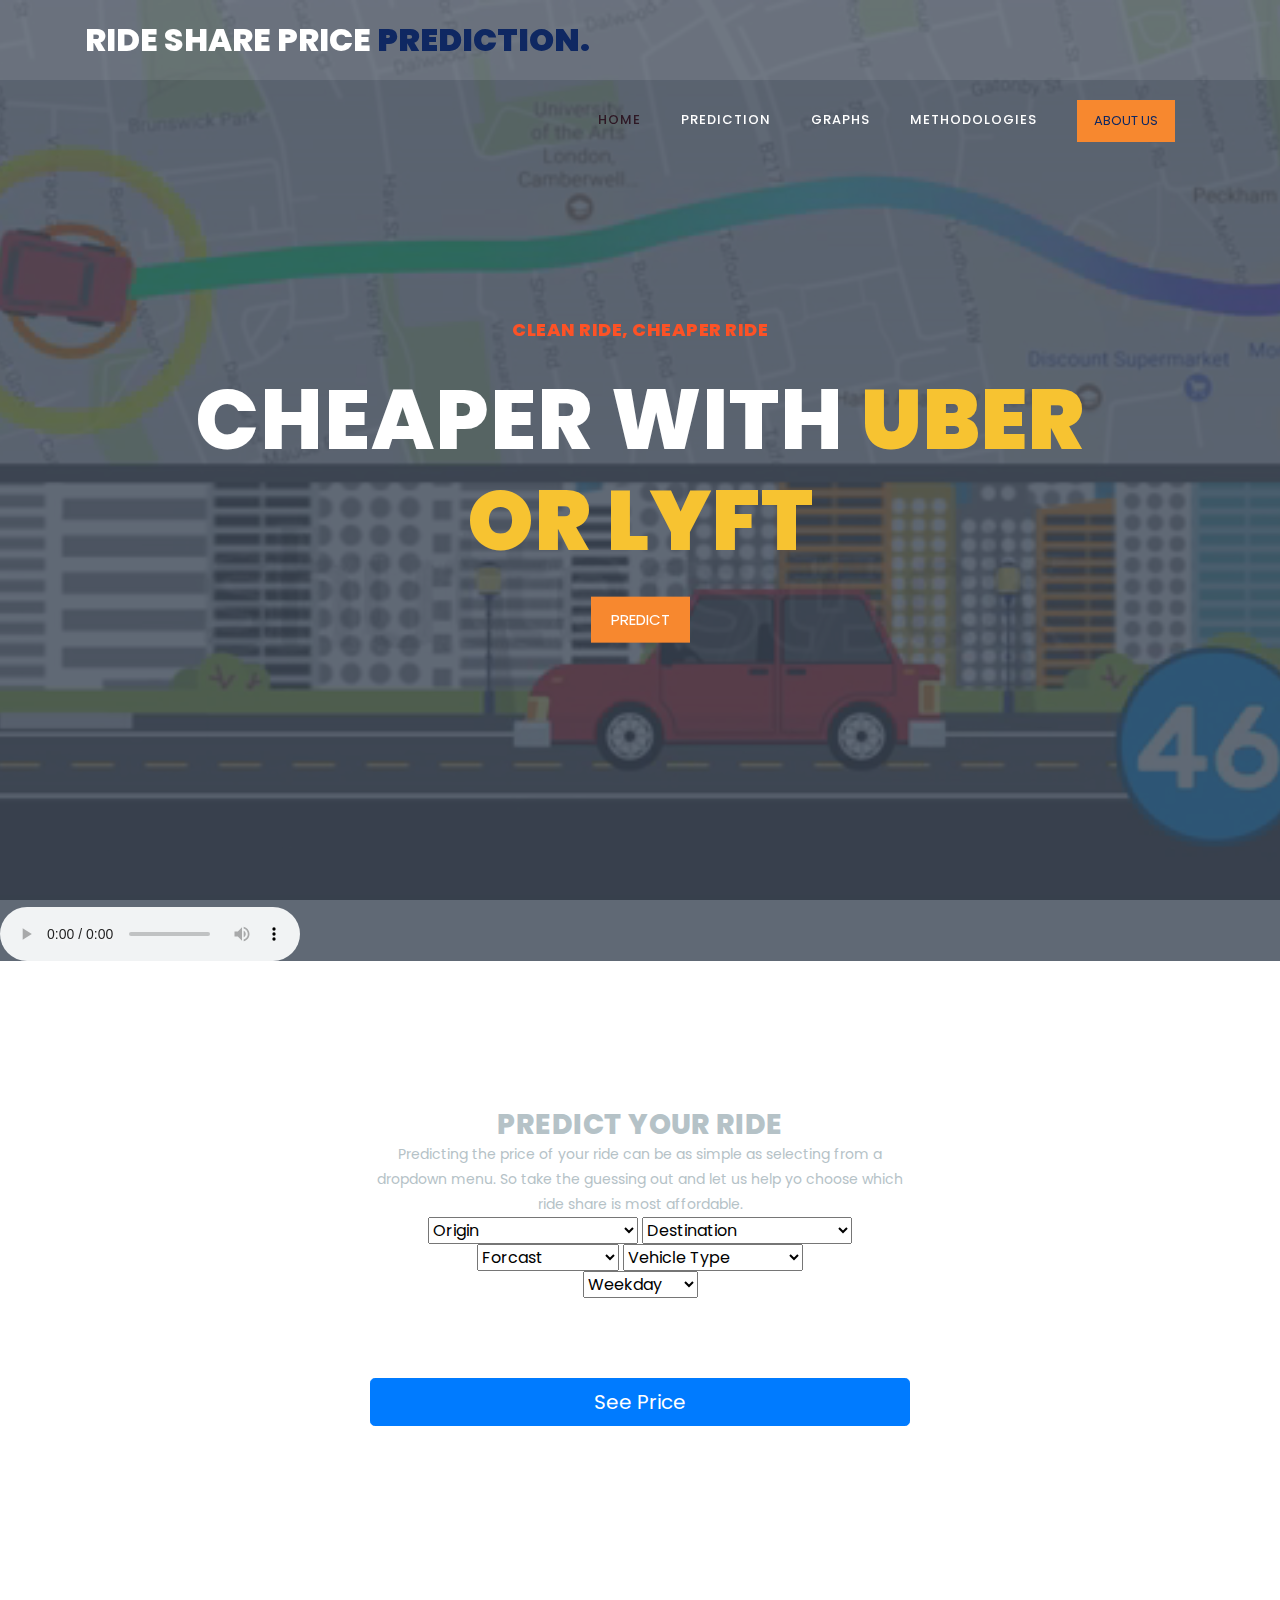
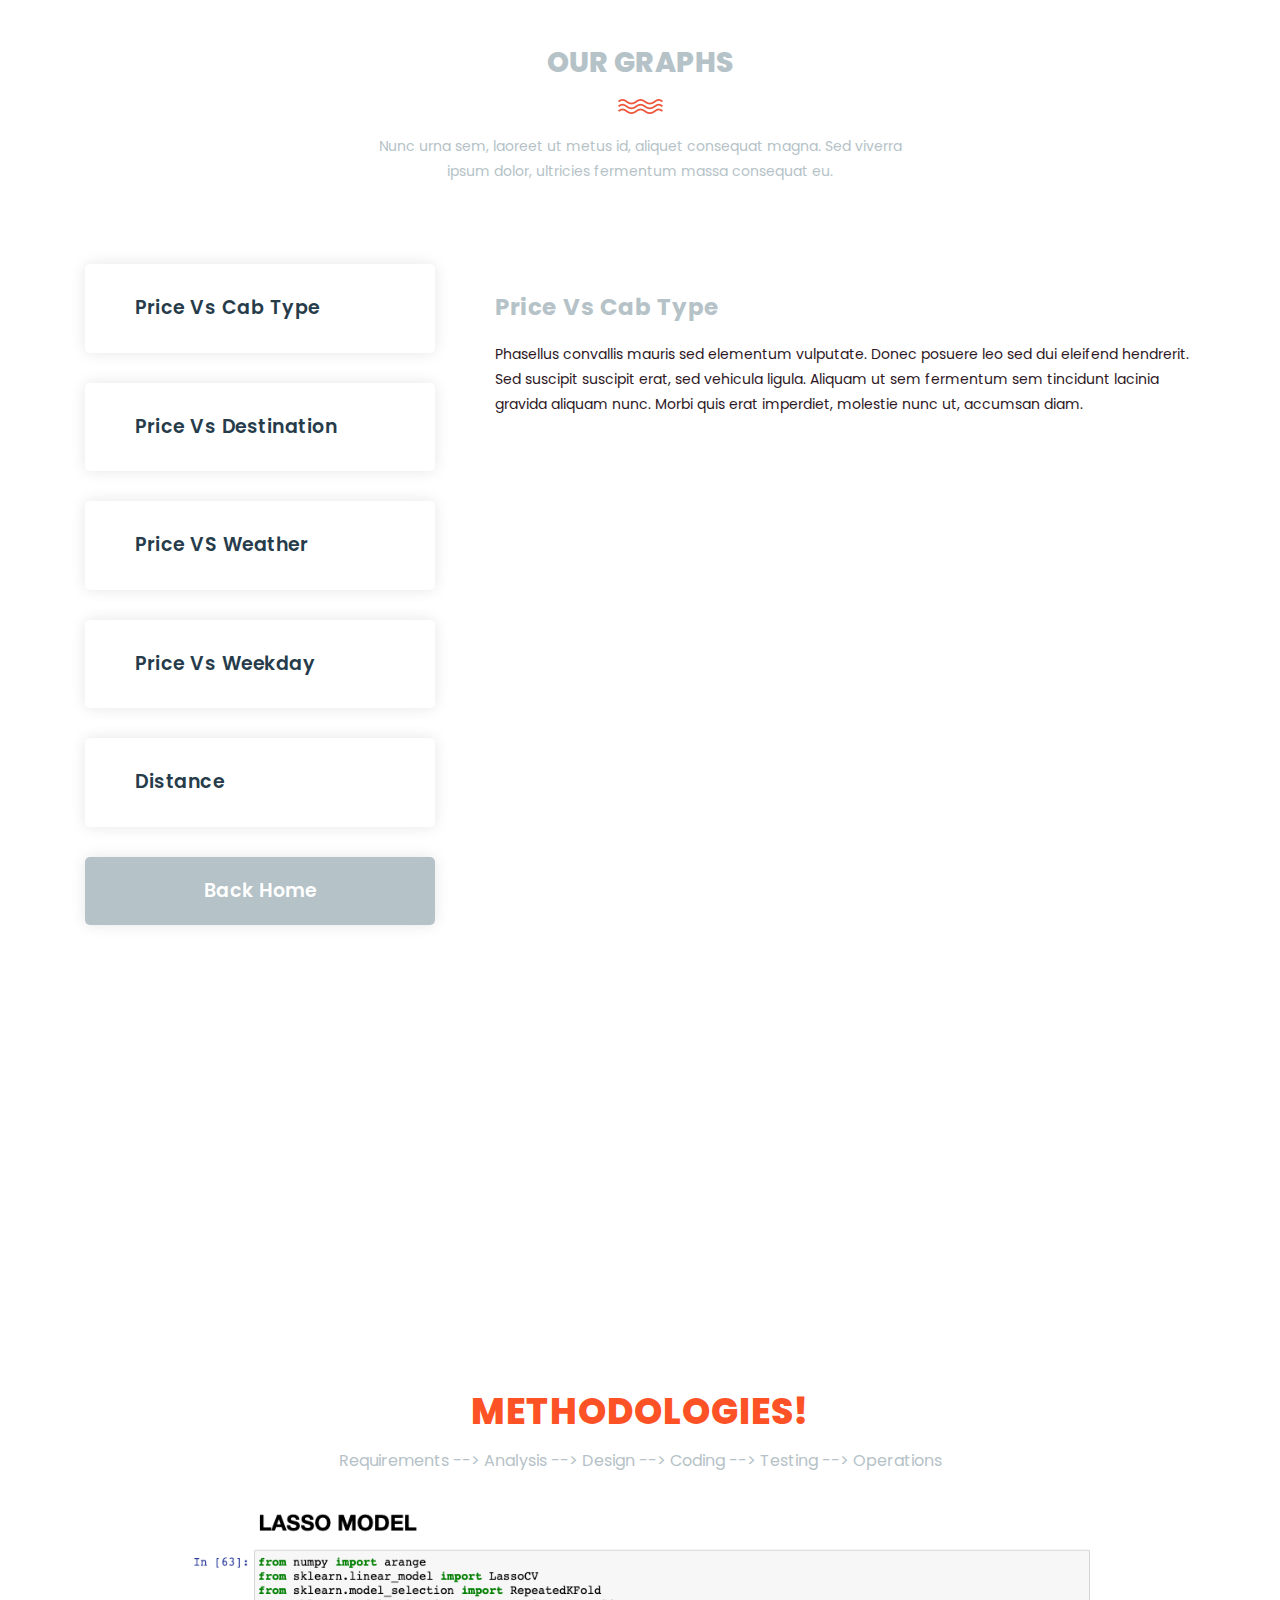
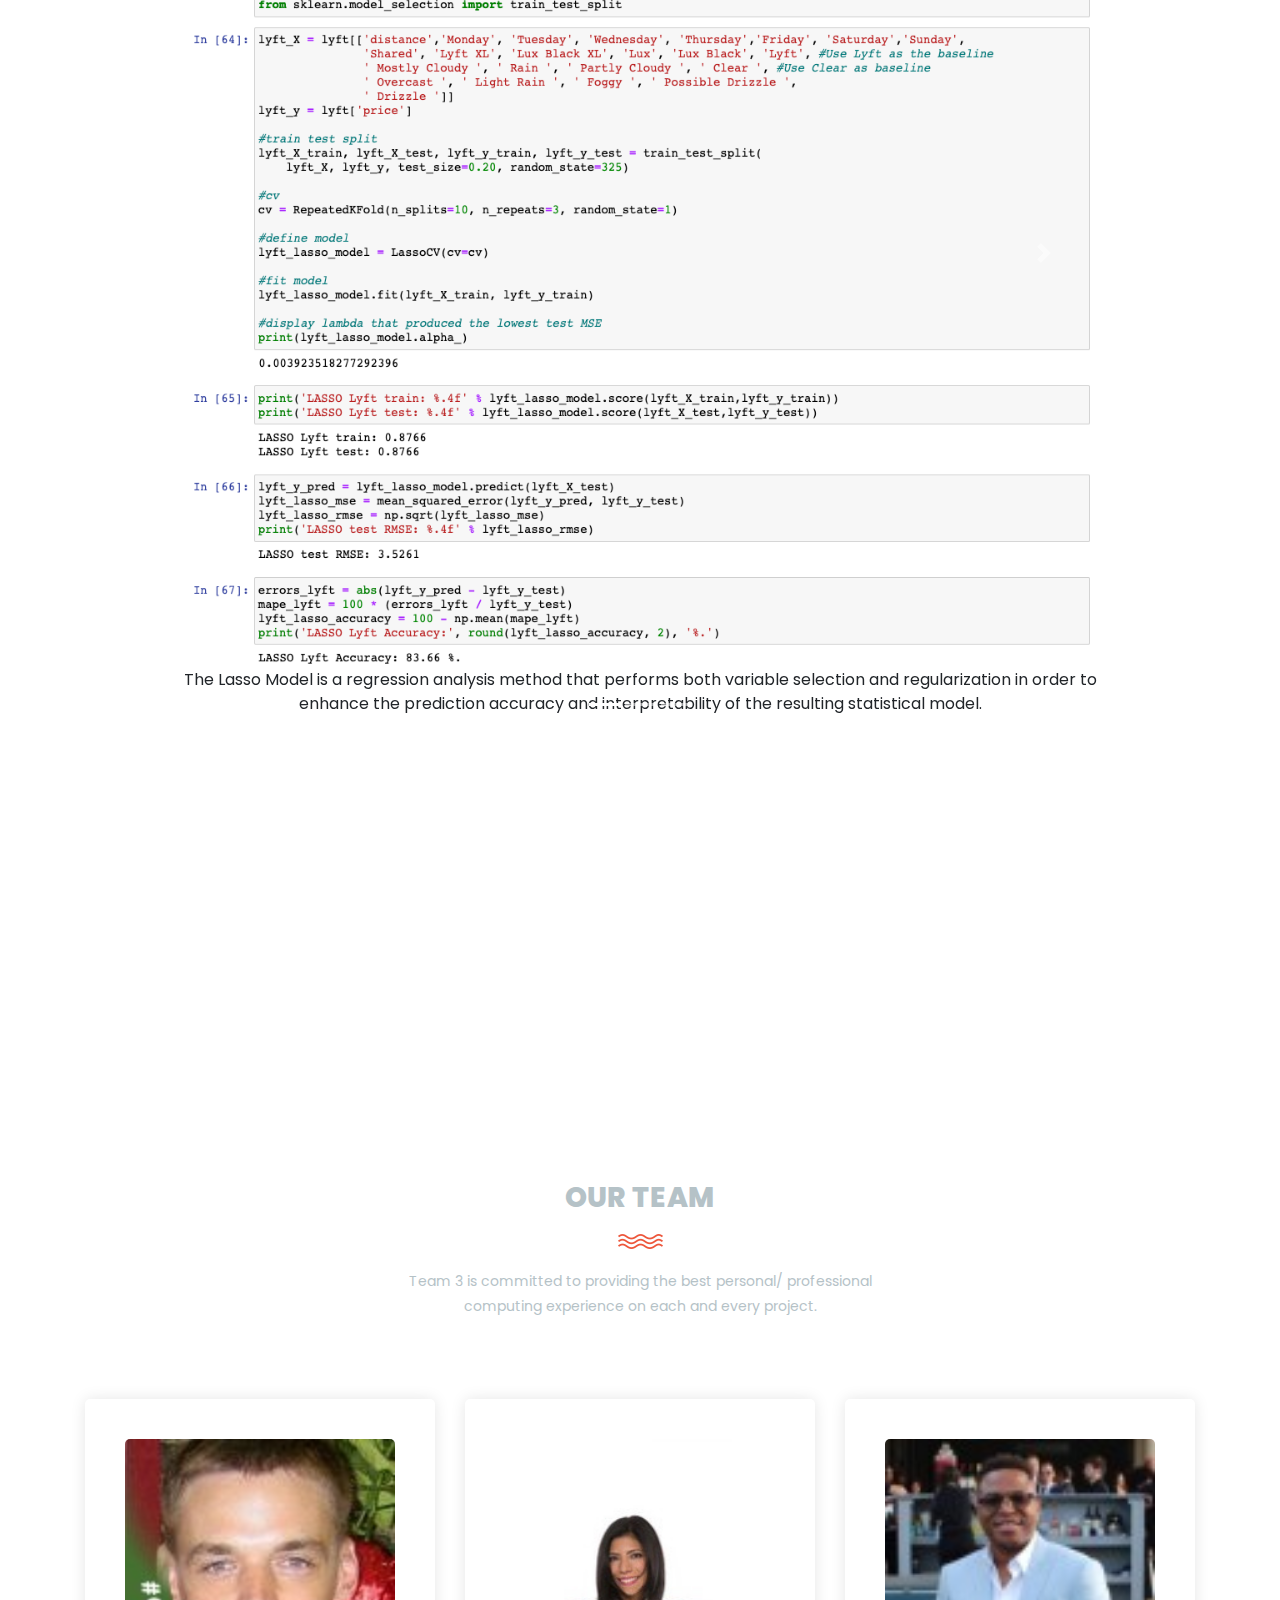
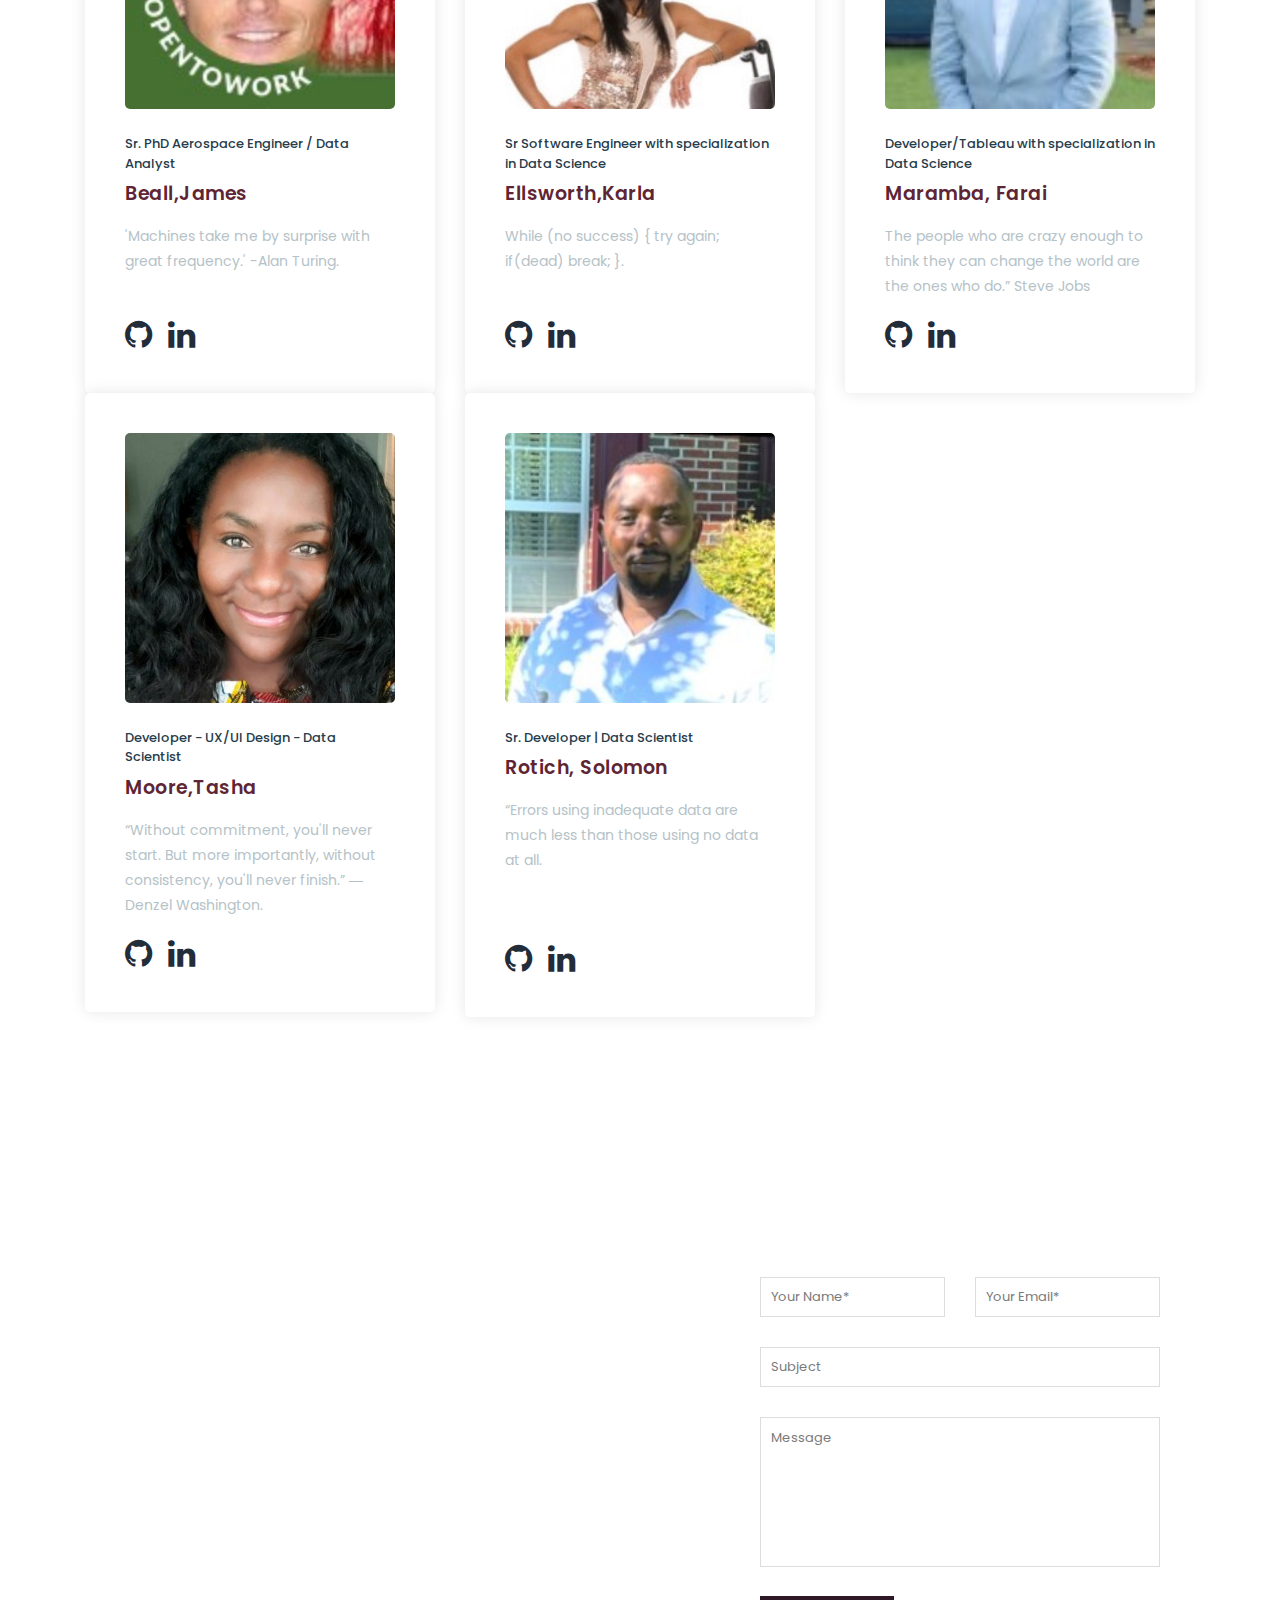
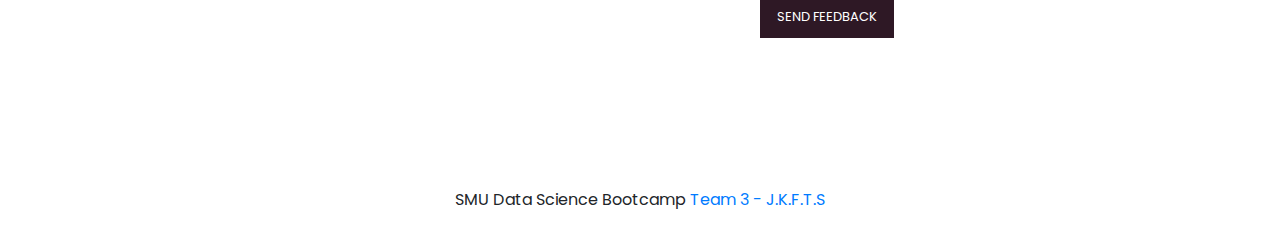
==== uber_lyft/index.html @ 8e59b059 "mp3" ====
<!DOCTYPE html>
<html lang="en">

  <head>

    <meta charset="utf-8">
    <meta name="viewport" content="width=device-width, initial-scale=1, shrink-to-fit=no">
    <meta name="description" content="">
    <meta name="author" content="">
    <link href="https://fonts.googleapis.com/css?family=Poppins:100,100i,200,200i,300,300i,400,400i,500,500i,600,600i,700,700i,800,800i,900,900i&display=swap" rel="stylesheet">

    <title>Team3 Final Project</title>
<!--


-->
    <!-- Additional CSS Files -->
    <link rel="stylesheet" type="text/css" href="assets/css/bootstrap.min.css">

    <link rel="stylesheet" type="text/css" href="assets/css/font-awesome.css">

    <link rel="stylesheet" href="assets/css/templatemo-training-studio.css">

    </head>
    
    <body>
    
    <!-- ***** Preloader Start ***** -->
    <div id="js-preloader" class="js-preloader">
      <div class="preloader-inner">
        <span class="dot"></span>
        <div class="dots">
          <span></span>
          <span></span>
          <span></span>
        </div>
      </div>
    </div>
    <!-- ***** Preloader End ***** -->
    
    
    <!-- ***** Header Area Start ***** -->
    <header class="header-area header-sticky">
        <div class="container">
            <div class="row">
                <div class="col-12">
                    <nav class="main-nav">
                        <!-- ***** Logo Start ***** -->
                        <a href="index.html" class="logo">Ride Share Price  <em>Prediction.</em></a>
                        <!-- ***** Logo End ***** -->
                        <!-- ***** Menu Start ***** -->
                        <ul class="nav">
                            <li class="scroll-to-section"><a href="#top" class="active">Home</a></li>
                            <li class="scroll-to-section"><a href="#features">Prediction</a></li>
                            <li class="scroll-to-section"><a href="#our-classes">Graphs</a></li>
                            <li class="scroll-to-section"><a href="#call-to-action">Methodologies</a></li>
                            <li class="main-button"><a href="#trainers">About Us</a></li> 
                            <!-- <li class="main-button"><a href="#">Sign Up</a></li> -->
                        </ul>        
                        <a class='menu-trigger'>
                            <span>Menu</span>
                        </a>
                        <!-- ***** Menu End ***** -->
                    </nav>
                </div>
            </div>
        </div>
    </header>
    <!-- ***** Header Area End ***** -->

    <!-- ***** Main Banner Area Start ***** -->
    <div class="main-banner" id="top">
        <video autoplay muted loop id="bg-video">
            <!-- <h3>Low Volume </h3> <audio controls volume="0.1" id="audio-example-low" class="audio-example"> -->
            <source src="./assets/images/car.mp4" type="video/mp4" />
        </video>

        <div class="video-overlay header-text">
            <div class="caption">
                <h6>Clean Ride, Cheaper Ride</h6>
                <h2>Cheaper with  <em>Uber or Lyft</em></h2>
                <div class="main-button scroll-to-section">
                    <a href="#features">Predict</a>
                </div>
            </div>
        <div>
          </div>
    </div>
    <!-- ***** Main Banner Area End ***** -->
    <audio controls autoplay>
        <!-- <h3>Low Volume </h3> <audio controls volume="0.1" id="audio-example-low" class="audio-example"> -->
        <!-- <source src="horse.ogg" type="audio/ogg"> -->
        <source src="../uber_lyft/assets/images/Inspiring Muted Guitar.mp3" type="audio/mpeg">
      Your browser does not support the audio element.
      </audio>
</div>
    <!-- ***** Features Item Start ***** -->
    <section class="section" id="features">
      
        <div class="container">
            <div class="row">
                <div class="col-lg-6 offset-lg-3">
                    <div class="section-heading">
                        <h2>Predict <em>Your Ride</em></h2>
     
                        <!-- <img src="assets/images/line-dec.png" alt="waves"> -->
                        <p>Predicting the price of your ride can be as simple as selecting from a dropdown menu. So take the guessing out and let us help yo choose which ride share is most affordable.</p>
                                 
                        
                        <!-- dropdown -->
        
<select name=“pregnancies” id=“pregnancies”>
    <option value=“0”> Origin</option>
    <option value=“1">Back Bay</option>
    <option value=“2”>Beacon Hill</option>
    <option value=“3">Boston University</option>
    <option value=“4”>Fenway</option>
    <option value=“5">Financial District</option>
    <option value=“6”>Haymarket</option>
    <option value=“7">North End</option>
    <option value=“8”>North Station</option>
    <option value=“9">Northeastern University</option>
    <option value=“10”>South Station</option>
    <option value=“10”>Theatre District</option>
    <option value=“10”>West End</option>
    
 </select>
  <select name=“pregnancies” id=“pregnancies”>
    <option value=“0”> Destination</option>
    <option value=“1">Back Bay</option>
    <option value=“2”>Beacon Hill</option>
    <option value=“3">Boston University</option>
    <option value=“4”>Fenway</option>
    <option value=“5">Financial District</option>
    <option value=“6”>Haymarket</option>
    <option value=“7">North End</option>
    <option value=“8”>North Station</option>
    <option value=“9">Northeastern University</option>
    <option value=“10”>South Station</option>
    <option value=“10”>Theatre District</option>
    <option value=“10”>West End</option>
  </select>

  <select name=“pregnancies” id=“pregnancies”>
    <option value=“0”> Forcast</option>
    <option value=“1">Clear</option>
    <option value=“2”>Drizzle</option>
    <option value=“3">Foggy</option>
    <option value=“4”>Light Rain</option>
    <option value=“5">Mostly Cloudy</option>
    <option value=“6”>Overcast</option>
    <option value=“7">Partly Cloudy</option>
    <option value=“8”>Possible Drizzle</option>
    <option value=“9">Rain</option>
      </select>

  <select name=“pregnancies” id=“pregnancies”>
    <option value=“0”> Vehicle Type</option>
    <option value=“1">L-Shared / U-Pool</option>
    <option value=“2”>L-XL / U-XL</option>
    <option value=“3">L-Blk XL / U- Blk SUV</option>
    <option value=“4”>L-Lux </option>
    <option value=“5">U - X</option>
    
  </select>
  <div>
    <div></div>
    <div></div> 
  </div>
  <select name=“pregnancies” id=“pregnancies”>
    <option value=“0”>Weekday</option>
    <option value=“1">Sunday</option>
    <option value=“2”>Monday</option>
    <option value=“3">Tuesday</option>
    <option value=“4”>Wednesday</option>
    <option value=“5">Thursday</option>
    <option value=“6”>Friday</option>
    <option value=“7">Saturday</option>
    </select>

        <!-- dropdown end -->  
        </div>
    <div>
        <button type="button" class="btn btn-primary btn-lg btn-block">See Price </button>
    </div>     
                   
                
                        </li>
                    </ul>
                </div>
            </div>
        </div>
    </section>
    

    <!-- ***** Our graph analysis Start ***** -->
    <section class="section" id="our-classes">
        <div class="container">
            <div class="row">
                <div class="col-lg-6 offset-lg-3">
                    <div class="section-heading">
                        <h2>Our <em>Graphs</em></h2>
                        <img src="assets/images/line-dec.png" alt="">
                        <p>Nunc urna sem, laoreet ut metus id, aliquet consequat magna. Sed viverra ipsum dolor, ultricies fermentum massa consequat eu.</p>
                    </div>
                </div>
            </div>
            <div class="row" id="tabs">
              <div class="col-lg-4">
                <ul>
                  <li><a href='#tabs-1'><img src="assets/images/" alt="">Price Vs Cab Type</a></li>
                  <li><a href='#tabs-2'><img src="assets/images/" alt="">Price Vs Destination</a></a></li>
                  <li><a href='#tabs-3'><img src="assets/images/" alt="">Price VS Weather</a></a></li>
                  <li><a href='#tabs-4'><img src="assets/images/" alt="">Price Vs Weekday</a></a></li>
                  <li><a href='#tabs-5'><img src="assets/images/" alt="">Distance </a></a></li>
                  <div class="main-rounded-button"><a href="#">Back Home</a></div>
                </ul>
              </div> 
              <div class="col-lg-8">
                <section class='tabs-content'>
                  <article id='tabs-1'>
                      <div class='tableauPlaceholder' id='viz1661473302780' style='position: relative'><noscript><a href='#'><img alt=' ' src='https:&#47;&#47;public.tableau.com&#47;static&#47;images&#47;YG&#47;YGCPYJ3FM&#47;1_rss.png' style='border: none' /></a></noscript><object class='tableauViz'  style='display:none;'><param name='host_url' value='https%3A%2F%2Fpublic.tableau.com%2F' /> <param name='embed_code_version' value='3' /> <param name='path' value='shared&#47;YGCPYJ3FM' /> <param name='toolbar' value='yes' /><param name='static_image' value='https:&#47;&#47;public.tableau.com&#47;static&#47;images&#47;YG&#47;YGCPYJ3FM&#47;1.png' /> <param name='animate_transition' value='yes' /><param name='display_static_image' value='yes' /><param name='display_spinner' value='yes' /><param name='display_overlay' value='yes' /><param name='display_count' value='yes' /><param name='language' value='en-US' /><param name='filter' value='publish=yes' /></object></div>                <script type='text/javascript'>                    var divElement = document.getElementById('viz1661473302780');                    var vizElement = divElement.getElementsByTagName('object')[0];                    if ( divElement.offsetWidth > 800 ) { vizElement.style.minWidth='1016px';vizElement.style.maxWidth='100%';vizElement.style.minHeight='1014px';vizElement.style.maxHeight=(divElement.offsetWidth*0.75)+'px';} else if ( divElement.offsetWidth > 500 ) { vizElement.style.minWidth='1016px';vizElement.style.maxWidth='100%';vizElement.style.minHeight='1014px';vizElement.style.maxHeight=(divElement.offsetWidth*0.75)+'px';} else { vizElement.style.minWidth='1016px';vizElement.style.maxWidth='100%';vizElement.style.minHeight='1014px';vizElement.style.maxHeight=(divElement.offsetWidth*1.77)+'px';}                     var scriptElement = document.createElement('script');                    scriptElement.src = 'https://public.tableau.com/javascripts/api/viz_v1.js';                    vizElement.parentNode.insertBefore(scriptElement, vizElement);                </script>

                    <!-- <img src="assets/images/uber-car.jpg" alt="First Class"> -->
                    <h4>Price Vs Cab Type</h4>
                    <p>Phasellus convallis mauris sed elementum vulputate. Donec posuere leo sed dui eleifend hendrerit. Sed suscipit suscipit erat, sed vehicula ligula. Aliquam ut sem fermentum sem tincidunt lacinia gravida aliquam nunc. Morbi quis erat imperdiet, molestie nunc ut, accumsan diam.</p>
                    <!-- <div class="main-button">
                        <a href="#">View Schedule</a>
                    </div> -->
                  </article>
                  <article id='tabs-2'>
                    <div class='tableauPlaceholder' id='viz1661473545482' style='position: relative'><noscript><a href='#'><img alt=' ' src='https:&#47;&#47;public.tableau.com&#47;static&#47;images&#47;HH&#47;HHCMZ7W64&#47;1_rss.png' style='border: none' /></a></noscript><object class='tableauViz'  style='display:none;'><param name='host_url' value='https%3A%2F%2Fpublic.tableau.com%2F' /> <param name='embed_code_version' value='3' /> <param name='path' value='shared&#47;HHCMZ7W64' /> <param name='toolbar' value='yes' /><param name='static_image' value='https:&#47;&#47;public.tableau.com&#47;static&#47;images&#47;HH&#47;HHCMZ7W64&#47;1.png' /> <param name='animate_transition' value='yes' /><param name='display_static_image' value='yes' /><param name='display_spinner' value='yes' /><param name='display_overlay' value='yes' /><param name='display_count' value='yes' /><param name='language' value='en-US' /><param name='filter' value='publish=yes' /></object></div>                <script type='text/javascript'>                    var divElement = document.getElementById('viz1661473545482');                    var vizElement = divElement.getElementsByTagName('object')[0];                    vizElement.style.width='100%';vizElement.style.height=(divElement.offsetWidth*0.75)+'px';                    var scriptElement = document.createElement('script');                    scriptElement.src = 'https://public.tableau.com/javascripts/api/viz_v1.js';                    vizElement.parentNode.insertBefore(scriptElement, vizElement);                </script>
            
                    <!-- <img src="assets/images/uber-lyft.jpg" alt="Second Training"> -->
                    <h4>Price Vs Destination</h4>
                    <p>Integer dapibus, est vel dapibus mattis, sem mauris luctus leo, ac pulvinar quam tortor a velit. Praesent ultrices erat ante, in ultricies augue ultricies faucibus. Nam tellus nibh, ullamcorper at mattis non, rhoncus sed massa. Cras quis pulvinar eros. Orci varius natoque penatibus et magnis dis parturient montes, nascetur ridiculus mus.</p>
                    <!-- <div class="main-button">
                        <a href="#">View Schedule</a>
                    </div> -->
                  </article>
                  <article id='tabs-3'>
                    <div class='tableauPlaceholder' id='viz1661473628694' style='position: relative'><noscript><a href='#'><img alt=' ' src='https:&#47;&#47;public.tableau.com&#47;static&#47;images&#47;SS&#47;SS4QYFJ7D&#47;1_rss.png' style='border: none' /></a></noscript><object class='tableauViz'  style='display:none;'><param name='host_url' value='https%3A%2F%2Fpublic.tableau.com%2F' /> <param name='embed_code_version' value='3' /> <param name='path' value='shared&#47;SS4QYFJ7D' /> <param name='toolbar' value='yes' /><param name='static_image' value='https:&#47;&#47;public.tableau.com&#47;static&#47;images&#47;SS&#47;SS4QYFJ7D&#47;1.png' /> <param name='animate_transition' value='yes' /><param name='display_static_image' value='yes' /><param name='display_spinner' value='yes' /><param name='display_overlay' value='yes' /><param name='display_count' value='yes' /><param name='language' value='en-US' /><param name='filter' value='publish=yes' /></object></div>                <script type='text/javascript'>                    var divElement = document.getElementById('viz1661473628694');                    var vizElement = divElement.getElementsByTagName('object')[0];                    vizElement.style.width='100%';vizElement.style.height=(divElement.offsetWidth*0.75)+'px';                    var scriptElement = document.createElement('script');                    scriptElement.src = 'https://public.tableau.com/javascripts/api/viz_v1.js';                    vizElement.parentNode.insertBefore(scriptElement, vizElement);                </script>

                    <!-- <img src="assets/images/uber-project.jpg" alt="Third Class"> -->
                    <h4>Price VS Weather</h4>
                    <p>Fusce laoreet malesuada rhoncus. Donec ultricies diam tortor, id auctor neque posuere sit amet. Aliquam pharetra, augue vel cursus porta, nisi tortor vulputate sapien, id scelerisque felis magna id felis. Proin neque metus, pellentesque pharetra semper vel, accumsan a neque.</p>
                    <!-- <div class="main-button">
                        <a href="#">View Schedule</a>
                    </div> -->
                  </article>
                  <article id='tabs-4'>
                    <div class='tableauPlaceholder' id='viz1661473740204' style='position: relative'><noscript><a href='#'><img alt=' ' src='https:&#47;&#47;public.tableau.com&#47;static&#47;images&#47;CS&#47;CSGK8W3R3&#47;1_rss.png' style='border: none' /></a></noscript><object class='tableauViz'  style='display:none;'><param name='host_url' value='https%3A%2F%2Fpublic.tableau.com%2F' /> <param name='embed_code_version' value='3' /> <param name='path' value='shared&#47;CSGK8W3R3' /> <param name='toolbar' value='yes' /><param name='static_image' value='https:&#47;&#47;public.tableau.com&#47;static&#47;images&#47;CS&#47;CSGK8W3R3&#47;1.png' /> <param name='animate_transition' value='yes' /><param name='display_static_image' value='yes' /><param name='display_spinner' value='yes' /><param name='display_overlay' value='yes' /><param name='display_count' value='yes' /><param name='language' value='en-US' /><param name='filter' value='publish=yes' /></object></div>                <script type='text/javascript'>                    var divElement = document.getElementById('viz1661473740204');                    var vizElement = divElement.getElementsByTagName('object')[0];                    vizElement.style.width='100%';vizElement.style.height=(divElement.offsetWidth*0.75)+'px';                    var scriptElement = document.createElement('script');                    scriptElement.src = 'https://public.tableau.com/javascripts/api/viz_v1.js';                    vizElement.parentNode.insertBefore(scriptElement, vizElement);                </script>

                    <!-- <img src="assets/images/uber_map.jpg" alt="Fourth Training"> -->
                    <h4>Price Vs Weekday</h4>
                    <p>Pellentesque habitant morbi tristique senectus et netus et malesuada fames ac turpis egestas. Aenean ultrices elementum odio ac tempus. Etiam eleifend orci lectus, eget venenatis ipsum commodo et.</p>
                    <!-- <div class="main-button">
                        <a href="#">View Schedule</a>
                    </div> -->
                  </article>
                </article>
                <article id='tabs-5'>
                    <div class='tableauPlaceholder' id='viz1661619163929' style='position: relative'><noscript><a href='#'><img alt='Distance ' src='https:&#47;&#47;public.tableau.com&#47;static&#47;images&#47;Ub&#47;Uber_Test_Color&#47;Distance&#47;1_rss.png' style='border: none' /></a></noscript><object class='tableauViz'  style='display:none;'><param name='host_url' value='https%3A%2F%2Fpublic.tableau.com%2F' /> <param name='embed_code_version' value='3' /> <param name='site_root' value='' /><param name='name' value='Uber_Test_Color&#47;Distance' /><param name='tabs' value='no' /><param name='toolbar' value='yes' /><param name='static_image' value='https:&#47;&#47;public.tableau.com&#47;static&#47;images&#47;Ub&#47;Uber_Test_Color&#47;Distance&#47;1.png' /> <param name='animate_transition' value='yes' /><param name='display_static_image' value='yes' /><param name='display_spinner' value='yes' /><param name='display_overlay' value='yes' /><param name='display_count' value='yes' /><param name='language' value='en-US' /><param name='filter' value='publish=yes' /></object></div>                <script type='text/javascript'>                    var divElement = document.getElementById('viz1661619163929');                    var vizElement = divElement.getElementsByTagName('object')[0];                    vizElement.style.width='100%';vizElement.style.height=(divElement.offsetWidth*0.75)+'px';                    var scriptElement = document.createElement('script');                    scriptElement.src = 'https://public.tableau.com/javascripts/api/viz_v1.js';                    vizElement.parentNode.insertBefore(scriptElement, vizElement);                </script>

                  <!-- <img src="assets/images/uber_map.jpg" alt="Fourth Training"> -->
                  <h4>Distance</h4>
                  <p>Pellentesque habitant morbi tristique senectus et netus et malesuada fames ac turpis egestas. Aenean ultrices elementum odio ac tempus. Etiam eleifend orci lectus, eget venenatis ipsum commodo et.</p>
                  <!-- <div class="main-button">
                      <a href="#">View Schedule</a>
                  </div> -->
                </article>
                </section>
              </div>
            </div>
        </div>
    </section>
    <!-- ***** Our Charts End ***** -->
    <!-- ***** Call to Action Start ***** -->
    <section class="section" id="call-to-action">
        <div class="container">
            <div class="row">
                <div class="col-lg-10 offset-lg-1">
                    <div class="cta-content">
                        <div>
                        </div>        
                        <h2>Methodologies!</h2>
                        <!-- <img src="assets/images/line-dec.png" alt=""> -->
                        <!-- <img class="img-responsive center-block" src="../uber_lyft/assets/images/methodologies-1-2x.png" alt=""> -->
                        <p>Requirements --> Analysis --> Design --> Coding --> Testing --> Operations <br>  </p>
                        <!-- <div class="main-button scroll-to-section"> -->
                            <!-- <a href="#our-classes">predict before A ride</a> -->
                        <!-- </div> -->
                    <!-- </div> -->
                <!-- </div> -->
            <!-- </div> -->
        </div>
   
    <div id="carouselExampleIndicators" class="carousel slide" data-ride="carousel">
        <ol class="carousel-indicators">
          <li data-target="#carouselExampleIndicators" data-slide-to="0" class="active"></li>
          <li data-target="#carouselExampleIndicators" data-slide-to="1"></li>
          <li data-target="#carouselExampleIndicators" data-slide-to="2"></li>
        </ol>
        <div class="carousel-inner">
          <div class="carousel-item active">
            <img class="d-block w-100" src="../uber_lyft/assets/images/Screen Shot 2022-08-27 at 11.05.41 AM.png" alt="Lasso Model Data " 
            <p>The Lasso Model is a regression analysis method that performs both variable selection and regularization in order to enhance the prediction accuracy and interpretability of the resulting statistical model.</p>
          </div>
          <div class="carousel-item">
            <img class="d-block w-100" src="../uber_lyft/assets/images/Screen Shot 2022-08-27 at 11.06.20 AM.png" alt="Lasso Model 2 Data">
            <p> Lasso achieves its prediction goals by forcing the sum of the absolute value of the regression coefficients to be less than a fixed value, which forces certain coefficients to zero, excluding them from impacting prediction.</p>
          </div>
          <div class="carousel-item">
            <img class="d-block w-100" src="../uber_lyft/assets/images/Screen Shot 2022-08-27 at 11.06.45 AM.png" alt="Linear Regression Data">
            <p>Linear Regression analysis is a set of statistical processes for estimating the relationships between a dependent variable and one or more independent variables</p>
          </div>
          <div class="carousel-item">
            <img class="d-block w-100" src="../uber_lyft/assets/images/3.png" alt="Notebook Data Cleaning 1">
            <p>Juypter Notebook was used pull in desired data from kaggle and intilize the API. </p>
          </div>
        </div>
        <div class="carousel-item">
            <img class="d-block w-100" src="../uber_lyft/assets/images/4.png" alt="Notebook Data Cleaning 2">
            <p> Ultimately we needed to use longitude and latitude fields for our models we cleaned the data to insure a effortless call when initializing our models. </p>
          </div>
          <div class="carousel-item">
            <img class="d-block w-100" src="../uber_lyft/assets/images/5.png" alt="Notebook Data Cleaning 3">
            <p>Finally we created a new database to use in our model creation. </p>
          </div>
        </div>

        <a class="carousel-control-prev" href="#carouselExampleIndicators" role="button" data-slide="prev">
          <span class="carousel-control-prev-icon" aria-hidden="true"></span>
          <span class="sr-only">Previous</span>
        </a>
        <a class="carousel-control-next" href="#carouselExampleIndicators" role="button" data-slide="next">
          <span class="carousel-control-next-icon" aria-hidden="true"></span>
          <span class="sr-only">Next</span>
        </a>
      </div>
    </section>
    <!-- ***** Call to Action End ***** -->
    <!-- <section class="section" id="schedule"> -->         <!-- <div class="container"> --> 
            <!-- <img class="img-responsive center-block" src="../uber_lyft/assets/images/methodologies-1-2x.png" alt="centered image" height="598" width="498"/> -->
           


            

    <!-- ***** Testimonials Starts ***** -->
    <section class="section" id="trainers">
        <div class="container">
            <div class="row">
                <div class="col-lg-6 offset-lg-3">
                    <div class="section-heading">
                        <h2>Our <em>Team</em></h2>
                        <img src="assets/images/line-dec.png" alt="">
                        <p>Team 3 is committed to providing the best personal/ professional computing experience on each and every project. </p>
                    </div>
                </div>
            </div>
            <div class="row">
                <div class="col-lg-4">
                    <div class="trainer-item">
                        <div class="image-thumb">
                            <img src="assets/images/james.jpeg" alt="">
                        </div>
                        <div class="down-content">
                            <span>Sr. PhD Aerospace Engineer / Data Analyst</span>
                            <h4>Beall,James</h4>
                            <p>'Machines take me by surprise with great frequency.' -Alan Turing.  <br> <br></p>
                            <ul class="social-icons">
                                <!-- <li><a href="#"><i class="fa fa-facebook"></i></a></li> -->
                                <li><a href="https://github.com/bealljamesp" target="_blank"><i class="fa fa-github fa-2x"></i></a></li>
                                <li><a href="https://www.linkedin.com/in/james-beall-20a4892/" target="_blank"><i class="fa fa-linkedin fa-2x"></i></a></li>
                                <!-- <li><a href="#"><i class="fa fa-behance"></i></a></li> -->
                            </ul>
                        </div>
                    </div>
                </div>
                <div class="col-lg-4">
                    <div class="trainer-item">
                        <div class="image-thumb">
                            <img src="assets/images/Karla.jpeg" alt="">
                        </div>
                        <div class="down-content">
                            <span>Sr Software Engineer with specialization in Data Science</span>
                            <h4>Ellsworth,Karla</h4>
                            <p>While (no success) { try again; if(dead) break; }.  <br> <br></p>
                            <ul class="social-icons">
                                <!-- <i class="fa fa-github" aria-hidden="true"></i> -->
                                <li><a href="https://github.com/kellsworth23" target="_blank"><i class="fa fa-github fa-2x"></i></a></li>
                                <li><a href="https://www.linkedin.com/in/karla-rodea-ellsworth/" target="_blank"><i class="fa fa-linkedin fa-2x"></i></a></li>
                                <!-- <li><a href="#"><i class="fa fa-behance"></i></a></li> -->
                            </ul>
                        </div>
                    </div>
                </div>
                <div class="col-lg-4">
                    <div class="trainer-item">
                        <div class="image-thumb">
                            <img src="assets/images/farai.jpeg" alt="">
                        </div>
                        <div class="down-content">
                            <span>Developer/Tableau with specialization in Data Science</span>
                            <h4>Maramba, Farai </h4>
                            <p>The people who are crazy enough to think they can change the world are the ones who do.” Steve Jobs</p>
                            <ul class="social-icons">
                                <!-- <i class="fa fa-github" aria-hidden="true"></i> -->
                                <li><a href="https://github.com/fmaramba7" target="_blank"><i class="fa fa-github fa-2x"></i></a></li>
                                <li><a href="https://www.linkedin.com/in/farai-m-08762a223/" target="_blank"><i class="fa fa-linkedin fa-2x"></i></a></li>
                                <!-- <li><a href="#"><i class="fa fa-behance"></i></a></li> -->
                            </ul>
                        </div>
                    </div>
                </div>
                <div class="col-lg-4">
                    <div class="trainer-item">
                        <div class="image-thumb">
                            <img src="assets/images/tasha.jpeg" alt="">
                        </div>
                        <div class="down-content">
                            <span>Developer - UX/UI Design - Data Scientist</span>
                            <h4>Moore,Tasha</h4>
                            <p>“Without commitment, you'll never start. But more importantly, without consistency, you'll never finish.”

                                ― Denzel Washington.</p>
                            <ul class="social-icons">
                                <!-- <i class="fa fa-github" aria-hidden="true"></i> -->
                                <li><a href="https://github.com/mstasmoore" target="_blank"><i class="fa fa-github fa-2x"></i></a></li>
                                <li><a href="https://www.linkedin.com/in/tasha-moore2022/" target="_blank"><i class="fa fa-linkedin fa-2x"></i></a></li>
                                <!-- <li><a href="#"><i class="fa fa-behance"></i></a></li> -->
                            </ul>
                        </div>
                    </div>
                </div>
                <div class="col-lg-4">
                    <div class="trainer-item">
                        <div class="image-thumb">
                            <img src="assets/images/solomon.jpeg" alt="">
                        </div>
                        <div class="down-content">
                            <span>Sr. Developer | Data Scientist</span>
                            <h4>Rotich, Solomon</h4>
                            <p> “Errors using inadequate data are much less than those using no data at all.<br> <br> <br></p>
                            <ul class="social-icons">
                                <!-- <i class="fa fa-github" aria-hidden="true"></i> -->
                                <li><a href="https://github.com/Srotich1" target="_blank"><i class="fa fa-github fa-2x"></i></a></li>
                                <li><a href="https://www.linkedin.com/in/solomon-rotich" target="_blank"><i class="fa fa-linkedin fa-2x"></i></a></li>
                                <!-- <li><a href="#"><i class="fa fa-behance"></i></a></li> -->
                            </ul>
                        </div>
                        
                    </div>
                </div>
            </div>
        </div>
    </section>
    <!-- ***** Testimonials Ends ***** -->
    
    <!-- ***** Contact Us Area Starts ***** -->
    <section class="section" id="contact-us">
        <div class="container-fluid">
            <div class="row">
                <div class="col-lg-6 col-md-6 col-xs-12">
                    <div id="map">
                        <div class='tableauPlaceholder' id='viz1661480750509' style='position: relative'><noscript><a href='#'><img alt=' ' src='https:&#47;&#47;public.tableau.com&#47;static&#47;images&#47;Ub&#47;Uber_Test_Color&#47;Source&#47;1_rss.png' style='border: none' /></a></noscript><object class='tableauViz'  style='display:none;'><param name='host_url' value='https%3A%2F%2Fpublic.tableau.com%2F' /> <param name='embed_code_version' value='3' /> <param name='site_root' value='' /><param name='name' value='Uber_Test_Color&#47;Source' /><param name='tabs' value='yes' /><param name='toolbar' value='yes' /><param name='static_image' value='https:&#47;&#47;public.tableau.com&#47;static&#47;images&#47;Ub&#47;Uber_Test_Color&#47;Source&#47;1.png' /> <param name='animate_transition' value='yes' /><param name='display_static_image' value='yes' /><param name='display_spinner' value='yes' /><param name='display_overlay' value='yes' /><param name='display_count' value='yes' /><param name='language' value='en-US' /><param name='filter' value='publish=yes' /></object></div>                <script type='text/javascript'>                    var divElement = document.getElementById('viz1661480750509');                    var vizElement = divElement.getElementsByTagName('object')[0];                    vizElement.style.width='100%';vizElement.style.height=(divElement.offsetWidth*0.75)+'px';                    var scriptElement = document.createElement('script');                    scriptElement.src = 'https://public.tableau.com/javascripts/api/viz_v1.js';                    vizElement.parentNode.insertBefore(scriptElement, vizElement);                </script>

                      <!-- <iframe src="https://maps.google.com/maps?q=Av.+L%C3%BAcio+Costa,+Rio+de+Janeiro+-+RJ,+Brazil&t=&z=13&ie=UTF8&iwloc=&output=embed" width="100%" height="600px" frameborder="0" style="border:0" allowfullscreen></iframe> -->
                    </div>
                </div>
                <div class="col-lg-6 col-md-6 col-xs-12">
                    <div class="contact-form">
                        <form id="contact" action="" method="post">
                          <div class="row">
                            <div class="col-md-6 col-sm-12">
                              <fieldset>
                                <input name="name" type="text" id="name" placeholder="Your Name*" required="">
                              </fieldset>
                            </div>
                            <div class="col-md-6 col-sm-12">
                              <fieldset>
                                <input name="email" type="text" id="email" pattern="[^ @]*@[^ @]*" placeholder="Your Email*" required="">
                              </fieldset>
                            </div>
                            <div class="col-md-12 col-sm-12">
                              <fieldset>
                                <input name="subject" type="text" id="subject" placeholder="Subject">
                              </fieldset>
                            </div>
                            <div class="col-lg-12">
                              <fieldset>
                                <textarea name="message" rows="6" id="message" placeholder="Message" required=""></textarea>
                              </fieldset>
                            </div>
                            <div class="col-lg-12">
                              <fieldset>
                                <button type="submit" id="form-submit" class="main-button">Send Feedback</button>
                              </fieldset>
                            </div>
                          </div>
                        </form>
                    </div>
                </div>
            </div>
        </div>
    </section>
    <!-- ***** Contact Us Area Ends ***** -->
    
    <!-- ***** Footer Start ***** -->
    <footer>
        <div class="container">
            <div class="row">
                <div class="col-lg-12">
                    <!-- <p>Copyright &copy; 2020 Training Studio -->
                    
                    <!-- - Designed by <a rel="nofollow" href="https://templatemo.com" class="tm-text-link" target="_parent">TemplateMo</a><br> -->

                SMU Data Science Bootcamp <a rel="nofollow" href="https://themewagon.com" class="tm-text-link" target="_blank">Team 3 - J.K.F.T.S</a>
                
                </p>
                    
                    <!-- You shall support us a little via PayPal to info@templatemo.com -->
                    
                </div>
            </div>
        </div>
    </footer>

    <!-- jQuery -->
    <script src="assets/js/jquery-2.1.0.min.js"></script>

    <!-- Bootstrap -->
    <script src="assets/js/popper.js"></script>
    <script src="assets/js/bootstrap.min.js"></script>

    <!-- Plugins -->
    <script src="assets/js/scrollreveal.min.js"></script>
    <script src="assets/js/waypoints.min.js"></script>
    <script src="assets/js/jquery.counterup.min.js"></script>
    <script src="assets/js/imgfix.min.js"></script> 
    <script src="assets/js/mixitup.js"></script> 
    <script src="assets/js/accordions.js"></script>
    
    <!-- Global Init -->
    <script src="assets/js/custom.js"></script>

  </body>
</html>
---- uber_lyft/assets/css/templatemo-training-studio.css ----
/*

TemplateMo 548 Training Studio

https://templatemo.com/tm-548-training-studio

*/

/* ---------------------------------------------
Table of contents
------------------------------------------------
01. font & reset css
02. reset
03. global styles
04. header
05. banner
06. features
07. testimonials
08. contact
09. footer
10. preloader
11. search
12. portfolio

--------------------------------------------- */
/* 
---------------------------------------------
font & reset css
--------------------------------------------- 
*/
@import url("https://fonts.googleapis.com/css?family=Poppins:100,100i,200,200i,300,300i,400,400i,500,500i,600,600i,700,700i,800,800i,900,900i");
/* 
---------------------------------------------
reset
--------------------------------------------- 
*/
html, body, div, span, applet, object, iframe, h1, h2, h3, h4, h5, h6, p, blockquote, div
pre, a, abbr, acronym, address, big, cite, code, del, dfn, em, font, img, ins, kbd, q,
s, samp, small, strike, strong, sub, sup, tt, var, b, u, i, center, dl, dt, dd, ol, ul, li,
figure, header, nav, section, article, aside, footer, figcaption {
  margin: 0;
  padding: 0;
  border: 0;
  outline: 0;
}

.clearfix:after {
  content: ".";
  display: block;
  clear: both;
  visibility: hidden;
  line-height: 0;
  height: 0;
}

.clearfix {
  display: inline-block;
}

html[xmlns] .clearfix {
  display: block;
}

* html .clearfix {
  height: 1%;
}

ul, li {
  padding: 0;
  margin: 0;
  list-style: none;
}

header, nav, section, article, aside, footer, hgroup {
  display: block;
}

* {
  box-sizing: border-box;
}

html, body {
  font-family: 'Poppins', sans-serif;
  font-weight: 400;
  background-color: #F3E0DC;
  font-size: 16px;
  -ms-text-size-adjust: 100%;
  -webkit-font-smoothing: antialiased;
  -moz-osx-font-smoothing: grayscale;
}

a {
  text-decoration: none !important;
}

h1, h2, h3, h4, h5, h6 {
  margin-top: 0px;
  margin-bottom: 0px;
}

ul {
  margin-bottom: 0px;
}

p {
  font-size: 14px;
  line-height: 25px;
  color: #b5c2c7;
}

/* 
---------------------------------------------
global styles
--------------------------------------------- 
*/
html,
body {
  background: #fff;
  font-family: 'Poppins', sans-serif;
}

::selection {
  background: 	#b5c2c7;
  color: #fff;
}

::-moz-selection {
  background: #b5c2c7;
  color: #fff;
}

@media (max-width: 991px) {
  html, body {
    overflow-x: hidden;
  }
  .mobile-top-fix {
    margin-top: 30px;
    margin-bottom: 0px;
  }
  .mobile-bottom-fix {
    margin-bottom: 30px;
  }
  .mobile-bottom-fix-big {
    margin-bottom: 60px;
  }
}

.section-heading {
  text-align: center;
  margin-top: 140px;
  margin-bottom: 80px;
}

.section-heading h2 {
  font-size: 28px;
  font-weight: 800;
  color: #b5c2c7;
  text-transform: uppercase;
  letter-spacing: 0.5px;
  margin-top: 0px;
  margin-bottom: 0px;
}

.section-heading h2 em {
  font-style: normal;
  color: #b5c2c7;
}

.section-heading img {
  margin: 20px auto;
}

.dark-bg h2 {
  color: #fff;
}

.dark-bg p {
  color: #fff;
}

.main-button a {
  display: inline-block;
  font-size: 15px;
  padding: 12px 20px;
  background-color: #f7882f;
  color: #fff;
  text-align: center;
  font-weight: 400;
  text-transform: uppercase;
  transition: all .3s;
}

.main-button a:hover {
  background-color: 		#b5c2c7;
}


/* 
---------------------------------------------
header
--------------------------------------------- 
*/

.background-header {
  background: rgba(250,250,250,0.99) !important;
  height: 80px!important;
  position: fixed!important;
  top: 0px;
  left: 0px;
  right: 0px;
  box-shadow: 0px 0px 10px rgba(0,0,0,0.15)!important;
}

.background-header .logo,
.background-header .main-nav .nav li a {
  color: 	#dcc7aa!important;
}

.background-header .main-nav .nav li:last-child a {
  color: #fff !important;
}

.background-header .main-nav .nav li:last-child a:hover {
  color: #fff!important;
}

.background-header .main-nav .nav li:hover a {
  color: #dcc7aa!important;
}

.background-header .nav li a.active {
  color: 	#dcc7aa!important;
}

.header-area {
  position: absolute;
  top: 0px;
  left: 0px;
  right: 0px;
  z-index: 100;
  height: 80px;
  background: rgba(250,250,250,0.1);
  -webkit-transition: all .5s ease 0s;
  -moz-transition: all .5s ease 0s;
  -o-transition: all .5s ease 0s;
  transition: all .5s ease 0s;
}

.header-area .main-nav {
  min-height: 80px;
  background: transparent;
}

.header-area .main-nav .logo {
  line-height: 80px;
  color: #fff;
  font-size: 32px;
  font-weight: 800;
  text-transform: uppercase;
  float: left;
  -webkit-transition: all 0.3s ease 0s;
  -moz-transition: all 0.3s ease 0s;
  -o-transition: all 0.3s ease 0s;
  transition: all 0.3s ease 0s;
}

.header-area .main-nav .logo em {
  font-style: normal;
  color: #0f2862;
  font-weight: 900;
}

.header-area .main-nav .nav {
  float: right;
  margin-top: 27px;
  margin-right: 0px;
  background-color: transparent;
  -webkit-transition: all 0.3s ease 0s;
  -moz-transition: all 0.3s ease 0s;
  -o-transition: all 0.3s ease 0s;
  transition: all 0.3s ease 0s;
  position: relative;
  z-index: 999;
}

.header-area .main-nav .nav li {
  padding-left: 20px;
  padding-right: 20px;
}

.header-area .main-nav .nav li a {
  display: block;
  font-weight: 500;
  font-size: 13px;
  color: #b5c2c7;
  text-transform: uppercase;
  -webkit-transition: all 0.3s ease 0s;
  -moz-transition: all 0.3s ease 0s;
  -o-transition: all 0.3s ease 0s;
  transition: all 0.3s ease 0s;
  height: 40px;
  line-height: 40px;
  border: transparent;
  letter-spacing: 1px;
}

.header-area .main-nav .nav li a {
  color: #fff;
}

.header-area .main-nav .nav li:last-child a {
  display: inline-block;
  font-size: 13px;
  padding: 11px 17px;
  background-color: 	#f7882f;
  color: #0f2862;
  text-align: center;
  font-weight: 400;
  letter-spacing: 0px;
  text-transform: uppercase;
  transition: all .3s;
  height: auto;
  line-height: 20px;
}

.header-area .main-nav .nav li:last-child a:hover {
  background-color: 	#0f2862;
  opacity: 1;
}

.header-area .main-nav .nav li:hover a,
.header-area .main-nav .nav li a.active {
  color: #2e1825!important;
  opacity: 1;
}

.background-header .main-nav .nav li:hover a,
.background-header .main-nav .nav li a.active {
  color: #273c4b!important;
  opacity: 1;
}

.header-area .main-nav .menu-trigger {
  cursor: pointer;
  display: block;
  position: absolute;
  top: 23px;
  width: 32px;
  height: 40px;
  text-indent: -9999em;
  z-index: 99;
  right: 40px;
  display: none;
}

.header-area .main-nav .menu-trigger span,
.header-area .main-nav .menu-trigger span:before,
.header-area .main-nav .menu-trigger span:after {
  -moz-transition: all 0.4s;
  -o-transition: all 0.4s;
  -webkit-transition: all 0.4s;
  transition: all 0.4s;
  background-color: #b5c2c7;
  display: block;
  position: absolute;
  width: 30px;
  height: 2px;
  left: 0;
}

.background-header .main-nav .menu-trigger span,
.background-header .main-nav .menu-trigger span:before,
.background-header .main-nav .menu-trigger span:after {
  background-color: #273c4b;
}

.header-area .main-nav .menu-trigger span:before,
.header-area .main-nav .menu-trigger span:after {
  -moz-transition: all 0.4s;
  -o-transition: all 0.4s;
  -webkit-transition: all 0.4s;
  transition: all 0.4s;
  background-color: 	#232c3a;
  display: block;
  position: absolute;
  width: 30px;
  height: 2px;
  left: 0;
  width: 75%;
}

.background-header .main-nav .menu-trigger span:before,
.background-header .main-nav .menu-trigger span:after {
  background-color: #0f2862;
}

.header-area .main-nav .menu-trigger span:before,
.header-area .main-nav .menu-trigger span:after {
  content: "";
}

.header-area .main-nav .menu-trigger span {
  top: 16px;
}

.header-area .main-nav .menu-trigger span:before {
  -moz-transform-origin: 33% 100%;
  -ms-transform-origin: 33% 100%;
  -webkit-transform-origin: 33% 100%;
  transform-origin: 33% 100%;
  top: -10px;
  z-index: 10;
}

.header-area .main-nav .menu-trigger span:after {
  -moz-transform-origin: 33% 0;
  -ms-transform-origin: 33% 0;
  -webkit-transform-origin: 33% 0;
  transform-origin: 33% 0;
  top: 10px;
}

.header-area .main-nav .menu-trigger.active span,
.header-area .main-nav .menu-trigger.active span:before,
.header-area .main-nav .menu-trigger.active span:after {
  background-color: transparent;
  width: 100%;
}

.header-area .main-nav .menu-trigger.active span:before {
  -moz-transform: translateY(6px) translateX(1px) rotate(45deg);
  -ms-transform: translateY(6px) translateX(1px) rotate(45deg);
  -webkit-transform: translateY(6px) translateX(1px) rotate(45deg);
  transform: translateY(6px) translateX(1px) rotate(45deg);
  background-color: #273c4b;
}

.background-header .main-nav .menu-trigger.active span:before {
  background-color: #273c4b;
}

.header-area .main-nav .menu-trigger.active span:after {
  -moz-transform: translateY(-6px) translateX(1px) rotate(-45deg);
  -ms-transform: translateY(-6px) translateX(1px) rotate(-45deg);
  -webkit-transform: translateY(-6px) translateX(1px) rotate(-45deg);
  transform: translateY(-6px) translateX(1px) rotate(-45deg);
  background-color: #273c4b;
}

.background-header .main-nav .menu-trigger.active span:after {
  background-color: #273c4b;
}

.header-area.header-sticky {
  min-height: 80px;
}

.header-area.header-sticky .nav {
  margin-top: 20px !important;
}

.header-area.header-sticky .nav li a.active {
  color: #b5c2c7;
}

@media (max-width: 1200px) {
  .header-area .main-nav .nav li {
    padding-left: 12px;
    padding-right: 12px;
  }
  .header-area .main-nav:before {
    display: none;
  }
}

@media (max-width: 767px) {
  .header-area .main-nav .logo {
    color: #273c4b;
  }
  .header-area.header-sticky .nav li a:hover,
  .header-area.header-sticky .nav li a.active {
    color: #232c3a!important;
    opacity: 1;
  }
  .header-area {
    background-color: #f7f7f7;
    padding: 0px 15px;
    height: 80px;
    box-shadow: none;
    text-align: center;
  }
  .header-area .container {
    padding: 0px;
  }
  .header-area .logo {
    margin-left: 30px;
  }
  .header-area .menu-trigger {
    display: block !important;
  }
  .header-area .main-nav {
    overflow: hidden;
  }
  .header-area .main-nav .nav {
    float: none;
    width: 100%;
    display: none;
    -webkit-transition: all 0s ease 0s;
    -moz-transition: all 0s ease 0s;
    -o-transition: all 0s ease 0s;
    transition: all 0s ease 0s;
    margin-left: 0px;
  }
  .header-area .main-nav .nav li:first-child {
    border-top: 1px solid #eee;
  }
  .header-area .main-nav .nav li:last-child {
    width: 100%;
    background-color: 	#5e2534;
    color: #fff;
  }
  .header-area .main-nav .nav li:last-child a {
    background-color: #2e1825!important;
  }
  .header-area .main-nav .nav li:last-child a:hover,
  .header-area .main-nav .nav li:last-child:hover a {
    background-color: 	#273c4b!important;
    color: #fff!important;
  }
  .header-area.header-sticky .nav {
    margin-top: 80px !important;
  }
  .header-area .main-nav .nav li {
    width: 100%;
    background: #fff;
    border-bottom: 1px solid 	#b5c2c7;
    padding-left: 0px !important;
    padding-right: 0px !important;
  }
  .header-area .main-nav .nav li a {
    height: 50px !important;
    line-height: 50px !important;
    padding: 0px !important;
    border: none !important;
    background: #f7f7f7 !important;
    color: #b5c2c7 !important;
  }
  .header-area .main-nav .nav li:last-child a {
    color: #fff!important;
  }
  .header-area .main-nav .nav li a:hover {
    background: #eee !important;
    color: 	#2e1825!important;
  }
  .header-area .main-nav .nav li.submenu ul {
    position: relative;
    visibility: inherit;
    opacity: 1;
    z-index: 1;
    transform: translateY(0%);
    transition-delay: 0s, 0s, 0.3s;
    top: 0px;
    width: 100%;
    box-shadow: none;
    height: 0px;
  }
  .header-area .main-nav .nav li.submenu ul li a {
    font-size: 12px;
    font-weight: 400;
  }
  .header-area .main-nav .nav li.submenu ul li a:hover:before {
    width: 0px;
  }
  .header-area .main-nav .nav li.submenu ul.active {
    height: auto !important;
  }
  .header-area .main-nav .nav li.submenu:after {
    color: 	#6b7a8f;
    right: 25px;
    font-size: 14px;
    top: 15px;
  }
  .header-area .main-nav .nav li.submenu:hover ul, .header-area .main-nav .nav li.submenu:focus ul {
    height: 0px;
  }
}

@media (min-width: 767px) {
  .header-area .main-nav .nav {
    display: flex !important;
  }
}


/* 
---------------------------------------------
banner
--------------------------------------------- 
*/

.main-banner {
  position: relative;
}

#bg-video {
    min-width: 100%;
    min-height: 100vh;
    max-width: 100%;
    max-height: 100vh;
    object-fit: cover;
    z-index: -1;
}

#bg-video::-webkit-media-controls {
    display: none !important;
}

.video-overlay {
    position: absolute;
    background-color: rgba(56, 68, 82, 0.8);
    top: 0;
    left: 0;
    bottom: 7px;
    width: 100%;
}

.main-banner .caption {
  text-align: center;
  position: absolute;
  width: 80%;
  left: 50%;
  top: 50%;
  transform: translate(-50%,-50%);
}

.main-banner .caption h6 {
  margin-top: 0px;
  font-size: 18px;
  text-transform: uppercase;
  font-weight: 800;
  color: #fc5226;
  letter-spacing: 0.5px;
}

.main-banner .caption h2 {
  margin-top: 30px;
  margin-bottom: 25px;
  font-size: 84px;
  text-transform: uppercase;
  font-weight: 800;
  color: #fff;
  letter-spacing: 1px;
}

.main-banner .caption h2 em {
  font-style: normal;
  color: 	#f7c331;
  font-weight: 900;
}


/*
---------------------------------------------
features
---------------------------------------------
*/

#features {
  margin-bottom: 80px;
}

.feature-item {
  display: inline-block;
  margin-bottom: 60px;
}

.feature-item .left-icon img {
  float: left;
  margin-right: 30px;
}

.feature-item .right-content {
  display: inline;
}

.feature-item .right-content h4 {
  margin-top: 0px;
  margin-bottom:  7px;
  letter-spacing: 0.25px;
  color: #f7882f;
  font-size: 19px;
  font-weight: 600;
  text-transform: capitalize;
}

.feature-item .right-content a.text-button {
  margin-top: 7px;
  display: inline-block;
  font-size: 13px;
  text-transform: uppercase;
  color: 	#273c4b;
  font-weight: 500;
}

/*
---------------------------------------------
subscribe
---------------------------------------------
*/


/* methodology background setup */
#call-to-action {
  padding: 325px 0px;
  /* background-image: url(../images/methodologies-1-2x.png); */
  background-position: center center;
  background-repeat: no-repeat;
  background-size: cover;
  text-align: center;
}

.cta-content h2 {
  font-size: 36px;
  text-transform: uppercase;
  font-weight: 800;
  color: #fc5226;
  letter-spacing: 1px;
}

.cta-content h2 em {
  font-style: normal;
  color: #232c3a;
}

.cta-content p {
  font-size: 16px;
  color: #6b7a8f(255, 255, 255);
  margin: 15px 0px 25px 0px;
}



/*
--------------------------------------------
Our Classes/graphs
--------------------------------------------
*/

#our-classes {
  margin-bottom: 140px;
}

#tabs ul {
  margin: 0;
  padding: 0;
}
#tabs ul li {
  margin-bottom: 30px;
  display: inline-block;
  width: 100%;
}
#tabs ul li:last-child {
  margin-bottom: 0px;
}
#tabs ul li a {
  text-transform: capitalize;
  width: 100%;
  padding: 30px 30px;
  display: inline-block;
  background-color: #fff;
  box-shadow: 0px 0px 15px rgba(0,0,0,0.1);
  border-radius: 5px;
  font-size: 19px;
  color: #273c4b;
  letter-spacing: 0.5px;
  font-weight: 600;
  transition: all 0.3s;
}
#tabs .main-rounded-button a {
  text-align: center;
  padding: 20px 30px;
  width: 100%;
  border-radius: 5px;
  display: inline-block;
  box-shadow: 0px 0px 15px rgba(0,0,0,0.1);
  color: #fff;
  font-size: 19px;
  letter-spacing: 0.5px;
  font-weight: 600;
  background-color: 	#b5c2c7;
}
#tabs .main-rounded-button a:hover {
  background-color: 	#273c4b;
}
#tabs ul li a img {
  max-width: 100%;
  margin-right: 20px;
}
#tabs ul .ui-tabs-active span {
  background: #b5c2c7;
  border: #b5c2c7;
  line-height: 90px;
  border-bottom: none;
}
#tabs ul .ui-tabs-active a {
  color: 	#273c4b;
}
#tabs ul .ui-tabs-active span {
  color: 	#2e1825;
}
.tabs-content {
  margin-left: 30px;
  text-align: left;
  display: inline-block;
  transition: all 0.3s;
}
.tabs-content img {
  max-width: 100%;
  overflow: hidden;
  border-radius: 5px;
}
.tabs-content h4 {
  font-size: 23px;
  font-weight: 700;
  color: #b5c2c7;
  letter-spacing: 0.5px;
  margin-bottom: 20px;
  margin-top: 30px;
}
.tabs-content p {
  font-size: 14px;
  color: 	#2e1825;
  margin-bottom: 28px;
}


/* 
---------------------------------------------
schedule
--------------------------------------------- 
*/

#schedule {
  padding: 0px 0px 140px 0px;
  background-image: url(../images/schedule-bg.jpg);
  background-position: center center;
  background-repeat: no-repeat;
  background-size: cover;
}

#schedule table {
  width: 100%;
  text-align: center;
  border: 1px solid #fff;
}

#schedule table tbody {
  border-top: 1px solid #fff; 
}

#schedule table tbody tr {
  border-bottom: 1px solid #fff;
}

#schedule table tbody tr td {
  border-right: 1px solid #fff;
  height: 100px;
}

#schedule table tr td {
  color: #fff;
  font-size: 13px;
  text-transform: capitalize;
  font-weight: 500;
  letter-spacing: 0.25px;
}

.schedule-table.filtering .ts-item {
    opacity: 0;
    transition: all 0.5s;
}

.schedule-table.filtering .ts-item.show {
    opacity: 1;
    transition: all 0.5s;
}

#schedule .filters {
  margin-bottom: 40px;
}
#schedule .filters ul {
  padding: 0;
  text-align: center;
}
#schedule .filters ul li {
  list-style: none;
  display: inline;
  cursor: pointer;
  position: relative;
  margin-right: 10px;
  font-size: 15px;
  font-weight: 500;
  color: #fff;
  text-transform: capitalize;
  -webkit-transition: all 0.3s ease-in-out;
  -moz-transition: all 0.3s ease-in-out;
  -o-transition: all 0.3s ease-in-out;
  -ms-transition: all 0.3s ease-in-out;
  transition: all 0.3s ease-in-out;
}
#schedule .filters ul li:after {
  content: "/";
  margin-left: 10px;
  color: #fff;
}
#schedule .filters ul li:last-child {
  margin-right: 0px;
}
#schedule .filters ul li:last-child::after {
  display: none;
}
#schedule .filters ul li.active,
#schedule .filters ul li:hover {
  color: 	#2e1825;
}
#schedule .filters-content {
  margin-top: 50px;
}
#schedule .filters-content .show {
  opacity: 1;
  visibility: visible;
  transition: all 350ms;
}
#schedule .filters-content .hide {
  opacity: 0;
  visibility: hidden;
  transition: all 350ms;
}


/* 
---------------------------------------------
trainers
--------------------------------------------- 
*/

#trainers .trainer-item {
  background-color: #fff;
  border-radius: 5px;
  box-shadow: 0px 0px 15px rgba(0,0,0,0.1);
  padding: 40px;
}

#trainers .trainer-item img {
  width: 100%;
  border-radius: 5px;
}

#trainers .trainer-item span {
  font-size: 13px;
  font-weight: 500;
  color: #273c4b;
  display: inline-block;
  margin-top: 25px;
  margin-bottom: 10px;
}

#trainers .trainer-item h4 {
  font-size: 19px;
  font-weight: 600;
  color: 	#5e2534;
  letter-spacing: 0.5px;
  margin-bottom: 18px;
}

#trainers .trainer-item p {
  margin-bottom: 20px;
}

#trainers .trainer-item ul.social-icons li {
  display: inline-block;
  margin-right: 12px;
}

#trainers .trainer-item ul.social-icons li:last-child {
  margin-right: 0px;
}

#trainers .trainer-item ul.social-icons li a {
  color: #232d39;
  transition: all .3s;
}

#trainers .trainer-item ul.social-icons li a:hover {
  color: 	#232c3a;
}


/* 
---------------------------------------------
contact
--------------------------------------------- 
*/

#contact-us {
  margin-top: 140px;
}

#contact-us .container-fluid .col-lg-6 {
  padding: 0px;
}

#contact-us .contact-form {
  padding: 80px;
  background-image: url(../images/contact-bg.jpg);
  background-position: center center;
  background-repeat: no-repeat;
  background-size: cover;
}

#contact-us .contact-form #contact {
  background-color: #fff;
  padding: 40px;
  border-radius: 5px;
}

.contact-form input,
.contact-form textarea {
  color: #b5c2c7;
  font-size: 13px;
  border: 1px solid #ddd;
  background-color: #fff;
  width: 100%;
  height: 40px;
  outline: none;
  line-height: 40px;
  padding: 0px 10px;
  -webkit-appearance: none;
  -moz-appearance: none;
  appearance: none;
  margin-bottom: 30px;
}

.contact-form textarea {
  height: 150px;
  resize: none;
}

.contact-form ::-webkit-input-placeholder { /* Edge */
  color: #b5c2c7;
}

.contact-form :-ms-input-placeholder { /* Internet Explorer 10-11 */
  color: #7a7a7a;
}

.contact-form ::placeholder {
  color: #7a7a7a;
}

.contact-form button {
  display: inline-block;
  font-size: 13px;
  padding: 11px 17px;
  background-color: 	#2e1825;
  color: #fff;
  text-align: center;
  font-weight: 400;
  text-transform: uppercase;
  transition: all .3s;
  border: none;
  outline: none;
  margin-top: -8px;
}

.contact-form button:hover {
  background-color: 	#b5c2c7;
}




/* 
---------------------------------------------
footer
--------------------------------------------- 
*/
footer {
  text-align: center;
  padding: 30px 0px;
}

footer p {
  color: #273c4b;
  font-size: 13px;
}

footer p a {
  cursor: pointer;
  color: #232c3a;
}

footer p a:hover {
  color: 	#2e1825;
}



/* 
---------------------------------------------
preloader
--------------------------------------------- 
*/

.js-preloader {
    position: fixed;
    top: 0;
    left: 0;
    right: 0;
    bottom: 0;
    background-color: #232d39;
    display: -webkit-box;
    display: flex;
    -webkit-box-align: center;
    align-items: center;
    -webkit-box-pack: center;
    justify-content: center;
    opacity: 1;
    visibility: visible;
    z-index: 9999;
    -webkit-transition: opacity 0.25s ease;
    transition: opacity 0.25s ease;
}

.js-preloader.loaded {
    opacity: 0;
    visibility: hidden;
    pointer-events: none;
}

@-webkit-keyframes dot {
    50% {
        -webkit-transform: translateX(96px);
        transform: translateX(96px);
    }
}

@keyframes dot {
    50% {
        -webkit-transform: translateX(96px);
        transform: translateX(96px);
    }
}

@-webkit-keyframes dots {
    50% {
        -webkit-transform: translateX(-31px);
        transform: translateX(-31px);
    }
}

@keyframes dots {
    50% {
        -webkit-transform: translateX(-31px);
        transform: translateX(-31px);
    }
}

.preloader-inner {
    position: relative;
    width: 142px;
    height: 40px;
    background: #273c4b;
}

.preloader-inner .dot {
    position: absolute;
    width: 16px;
    height: 16px;
    top: 12px;
    left: 15px;
    background: #fff;
    border-radius: 50%;
    -webkit-transform: translateX(0);
    transform: translateX(0);
    -webkit-animation: dot 2.8s infinite;
    animation: dot 2.8s infinite;
}

.preloader-inner .dots {
    -webkit-transform: translateX(0);
    transform: translateX(0);
    margin-top: 12px;
    margin-left: 31px;
    -webkit-animation: dots 2.8s infinite;
    animation: dots 2.8s infinite;
}

.preloader-inner .dots span {
    display: block;
    float: left;
    width: 16px;
    height: 16px;
    margin-left: 16px;
    background: #fff;
    border-radius: 50%;
}


/* 
---------------------------------------------
responsive
--------------------------------------------- 
*/


@media (max-width: 992px) {

  .main-banner .caption h2 {
    font-size: 64px;
  }
  #features {
    margin-bottom: 110px;
  }
  #features .feature-item {
    margin-bottom: 30px;
  }
  #our-classes .tabs-content {
    margin-left: 0px;
    margin-top: 30px;
  }
  .trainer-item {
    margin-bottom: 30px;
  }
  #contact-us #map {
    margin-bottom: -7px;
  }
  #contact-us .contact-form {
    padding: 30px;
  }
  #contact-us .contact-form #contact {
    padding: 30px;
  }

}

@media (max-width: 450px) {
  .feature-item .right-content a.text-button {
    margin-left: 130px;
  }
}
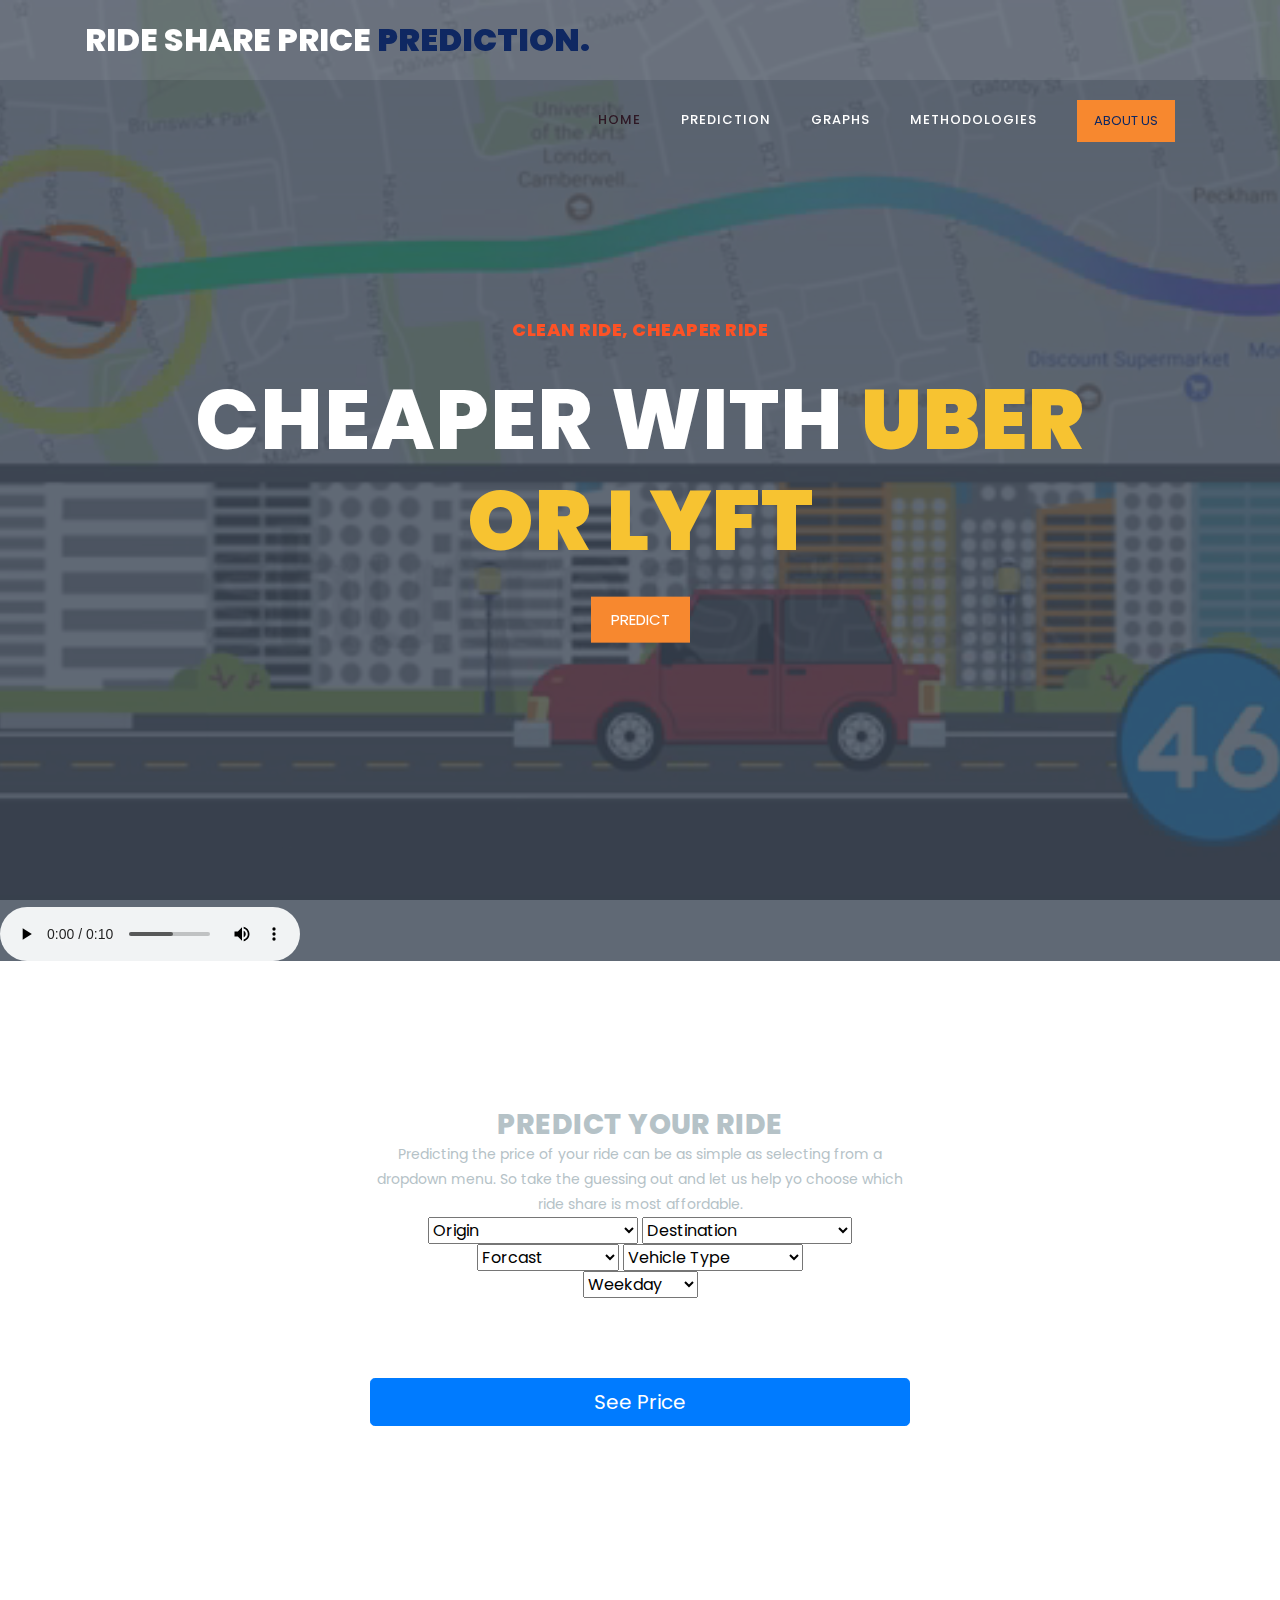
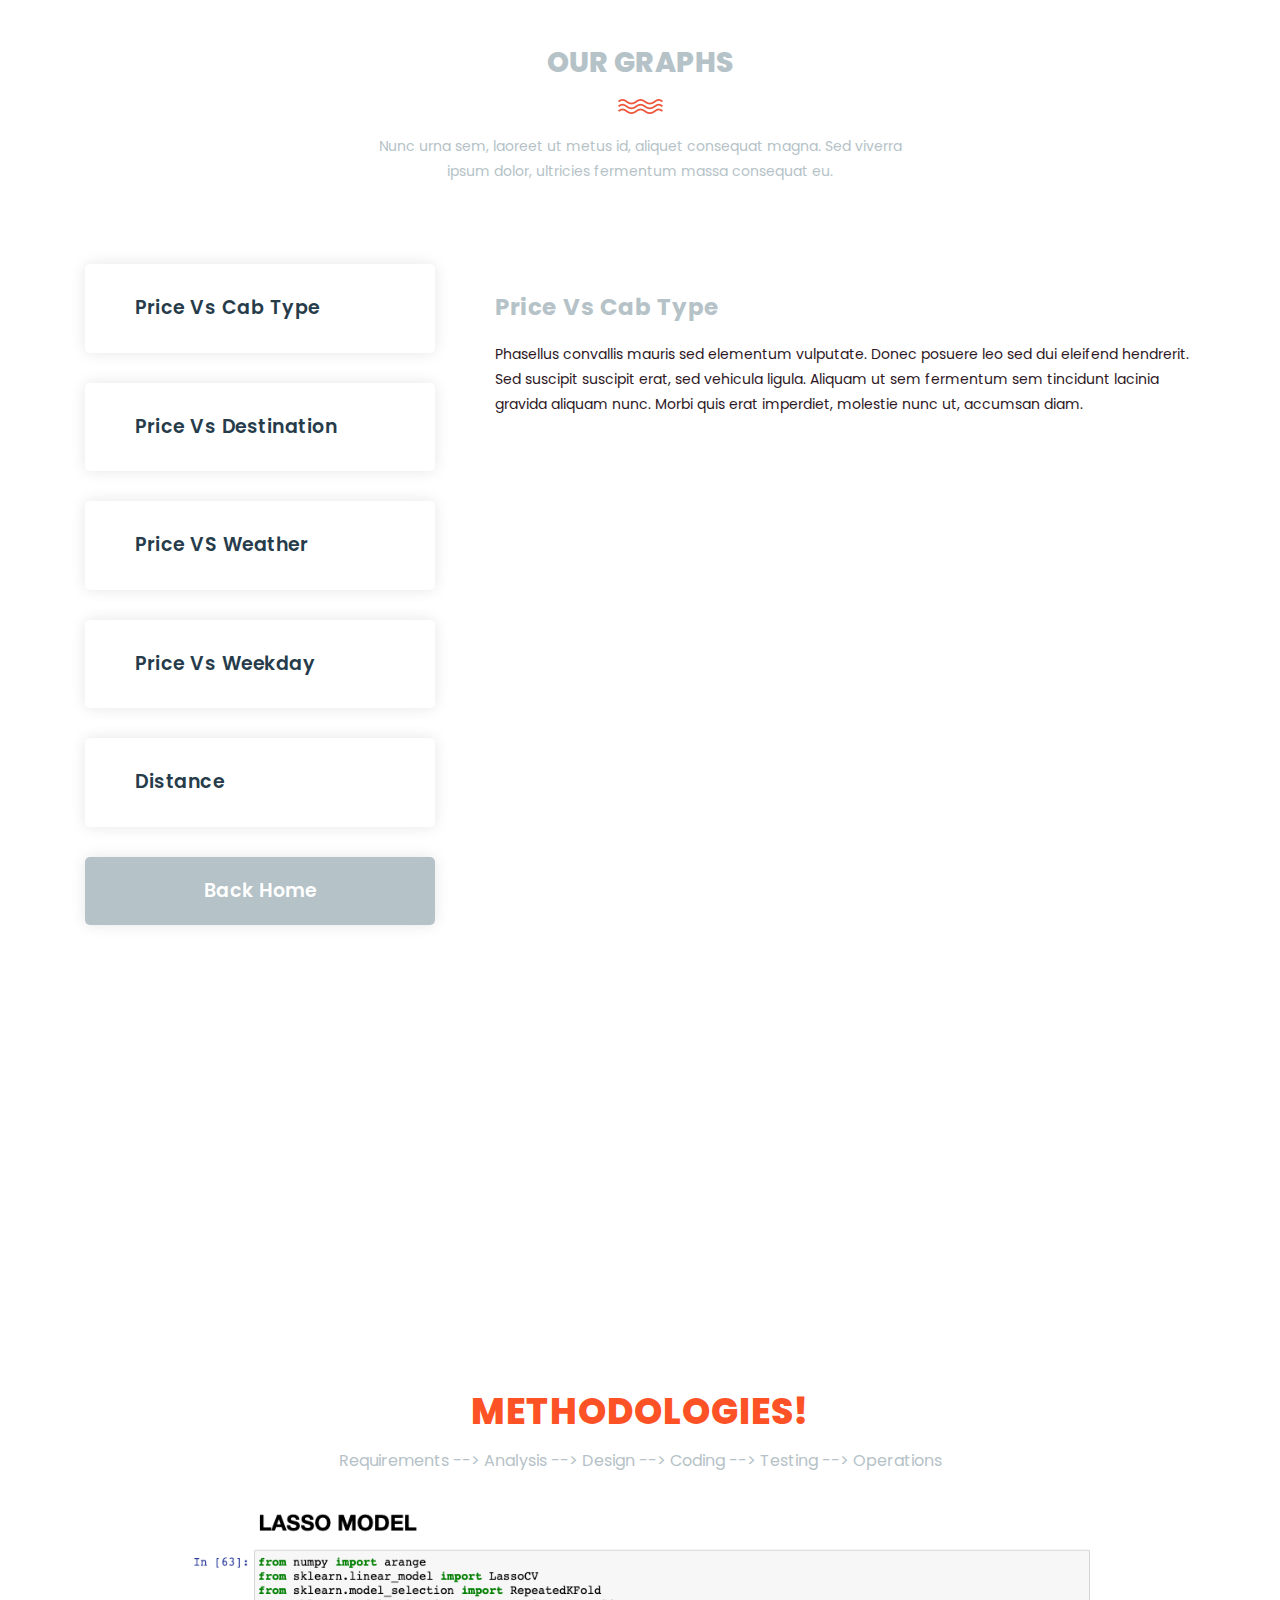
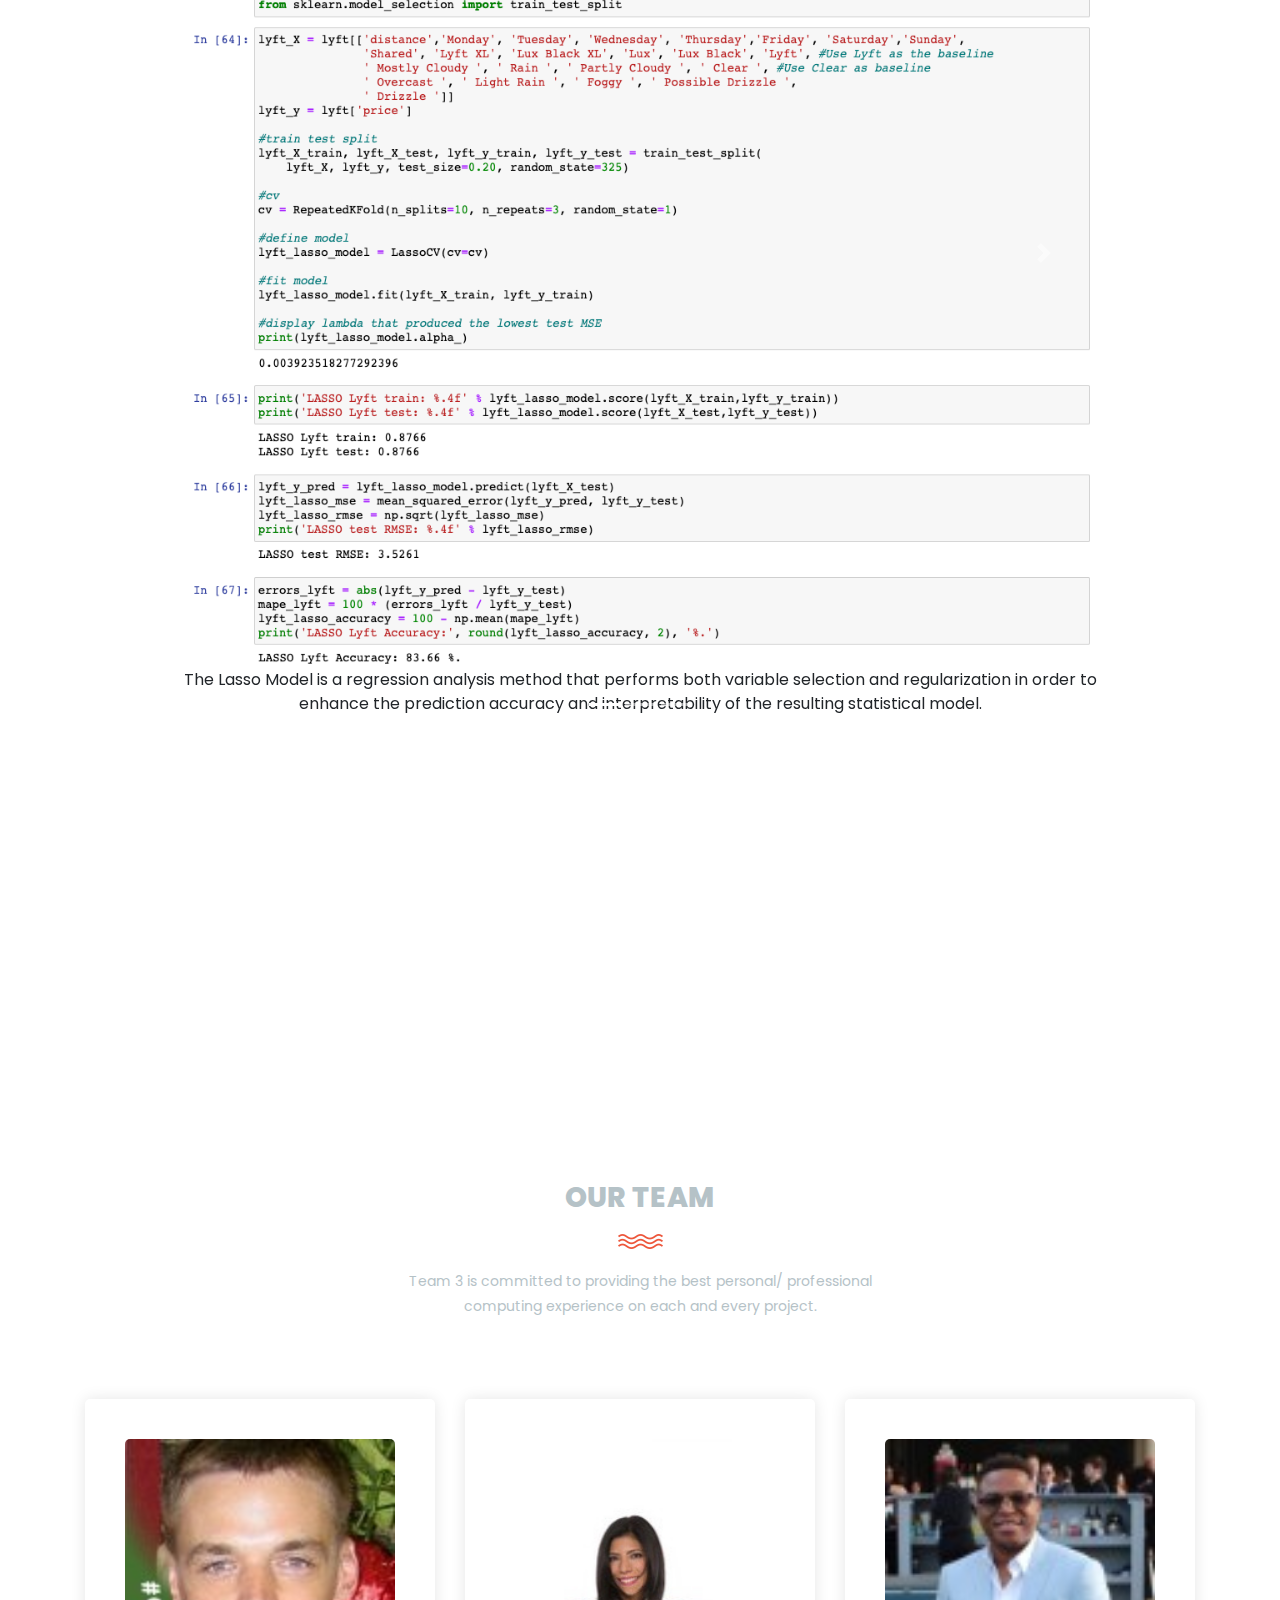
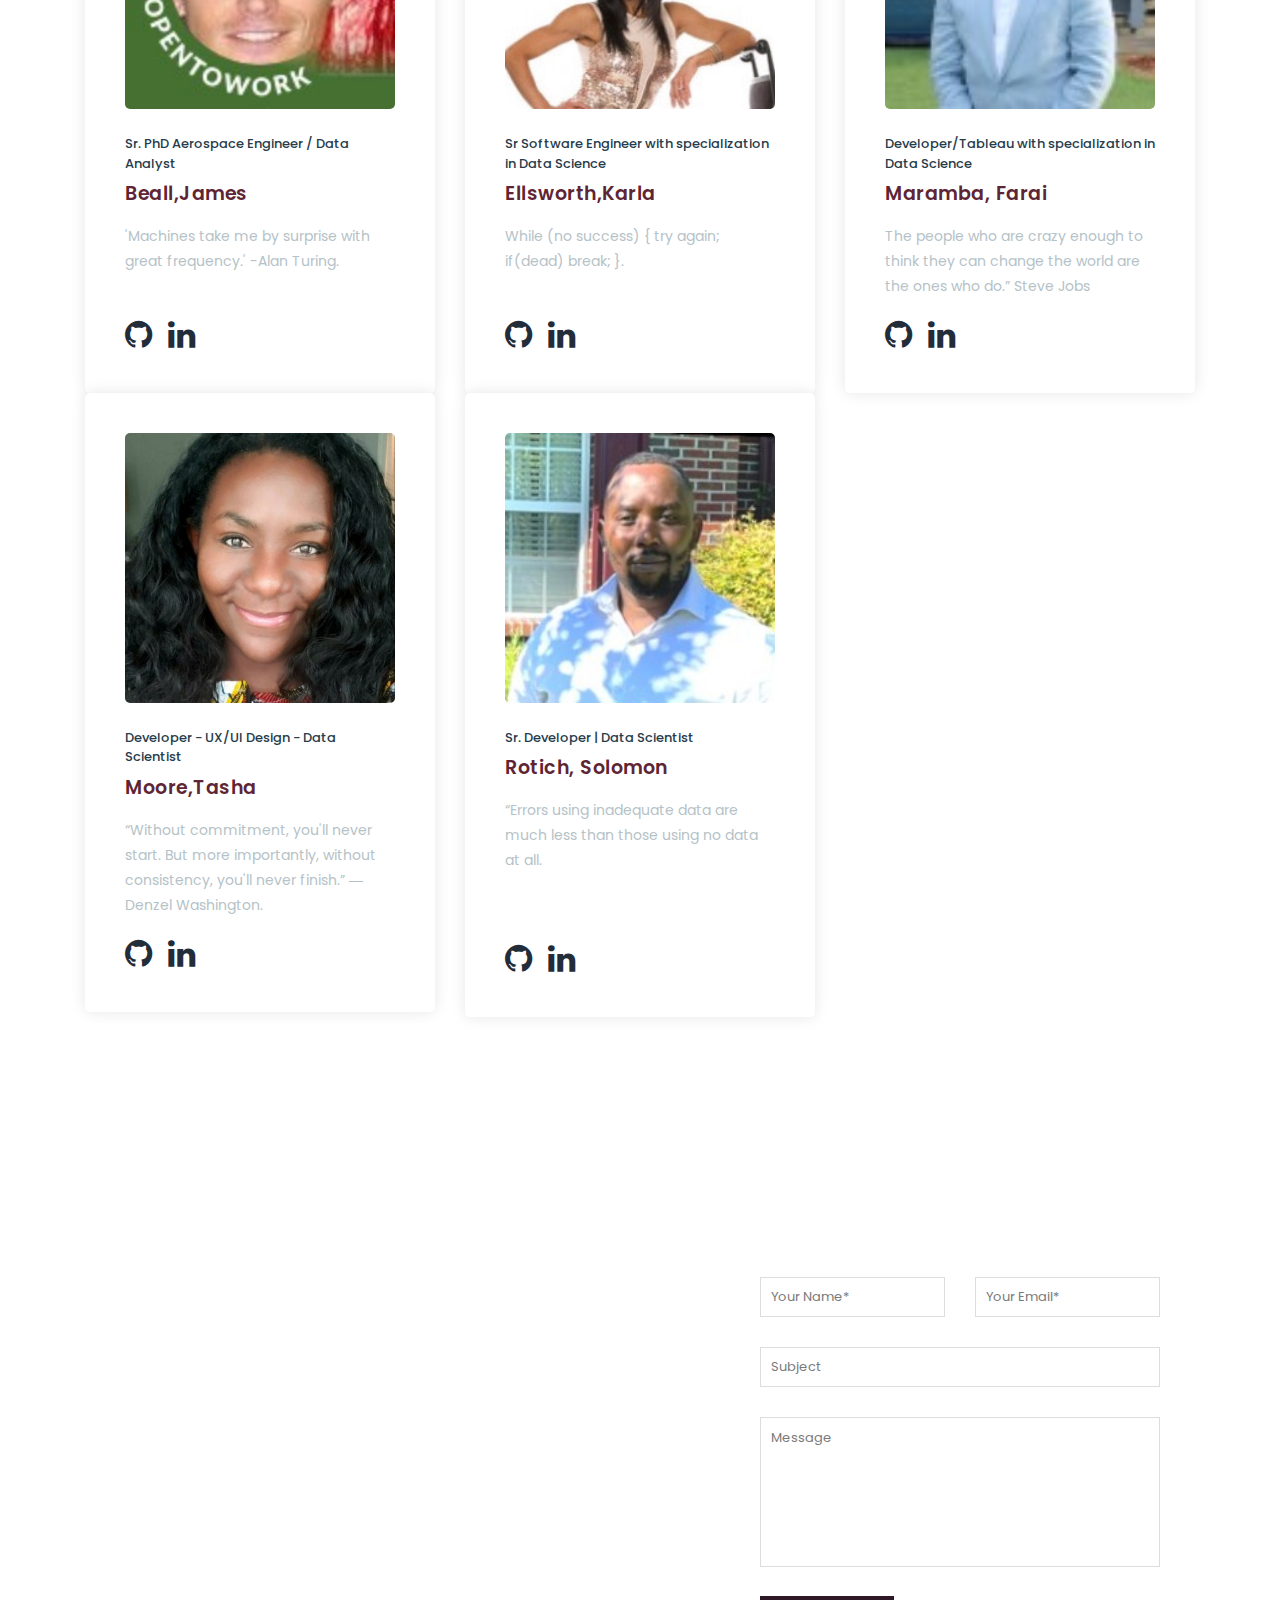
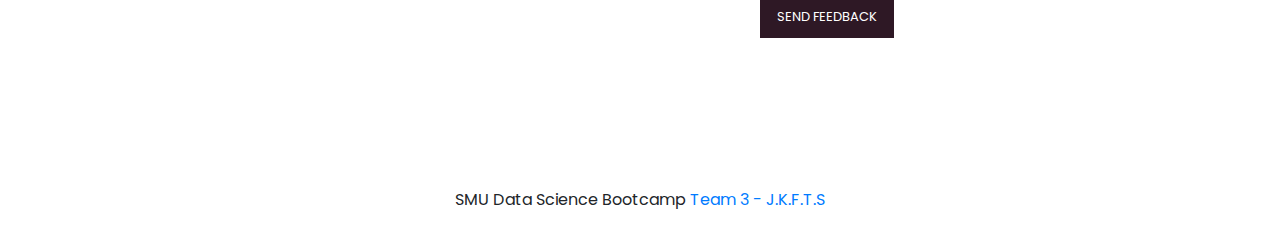
==== commit c66e5edb: "mp3" ====
--- a/uber_lyft/index.html
+++ b/uber_lyft/index.html
@@ -89,8 +89,8 @@
     <!-- ***** Main Banner Area End ***** -->
     <audio controls autoplay>
         <!-- <h3>Low Volume </h3> <audio controls volume="0.1" id="audio-example-low" class="audio-example"> -->
-        <!-- <source src="horse.ogg" type="audio/ogg"> -->
-        <source src="../uber_lyft/assets/images/Inspiring Muted Guitar.mp3" type="audio/mpeg">
+        <source src="../uber_lyft/assets/images/mixkit-old-car-arriving-1536.wav">
+        <source src="../uber_lyft/assets/images/mixkit-old-car-arriving-1536.wav" type="audio/mpeg">
       Your browser does not support the audio element.
       </audio>
 </div>
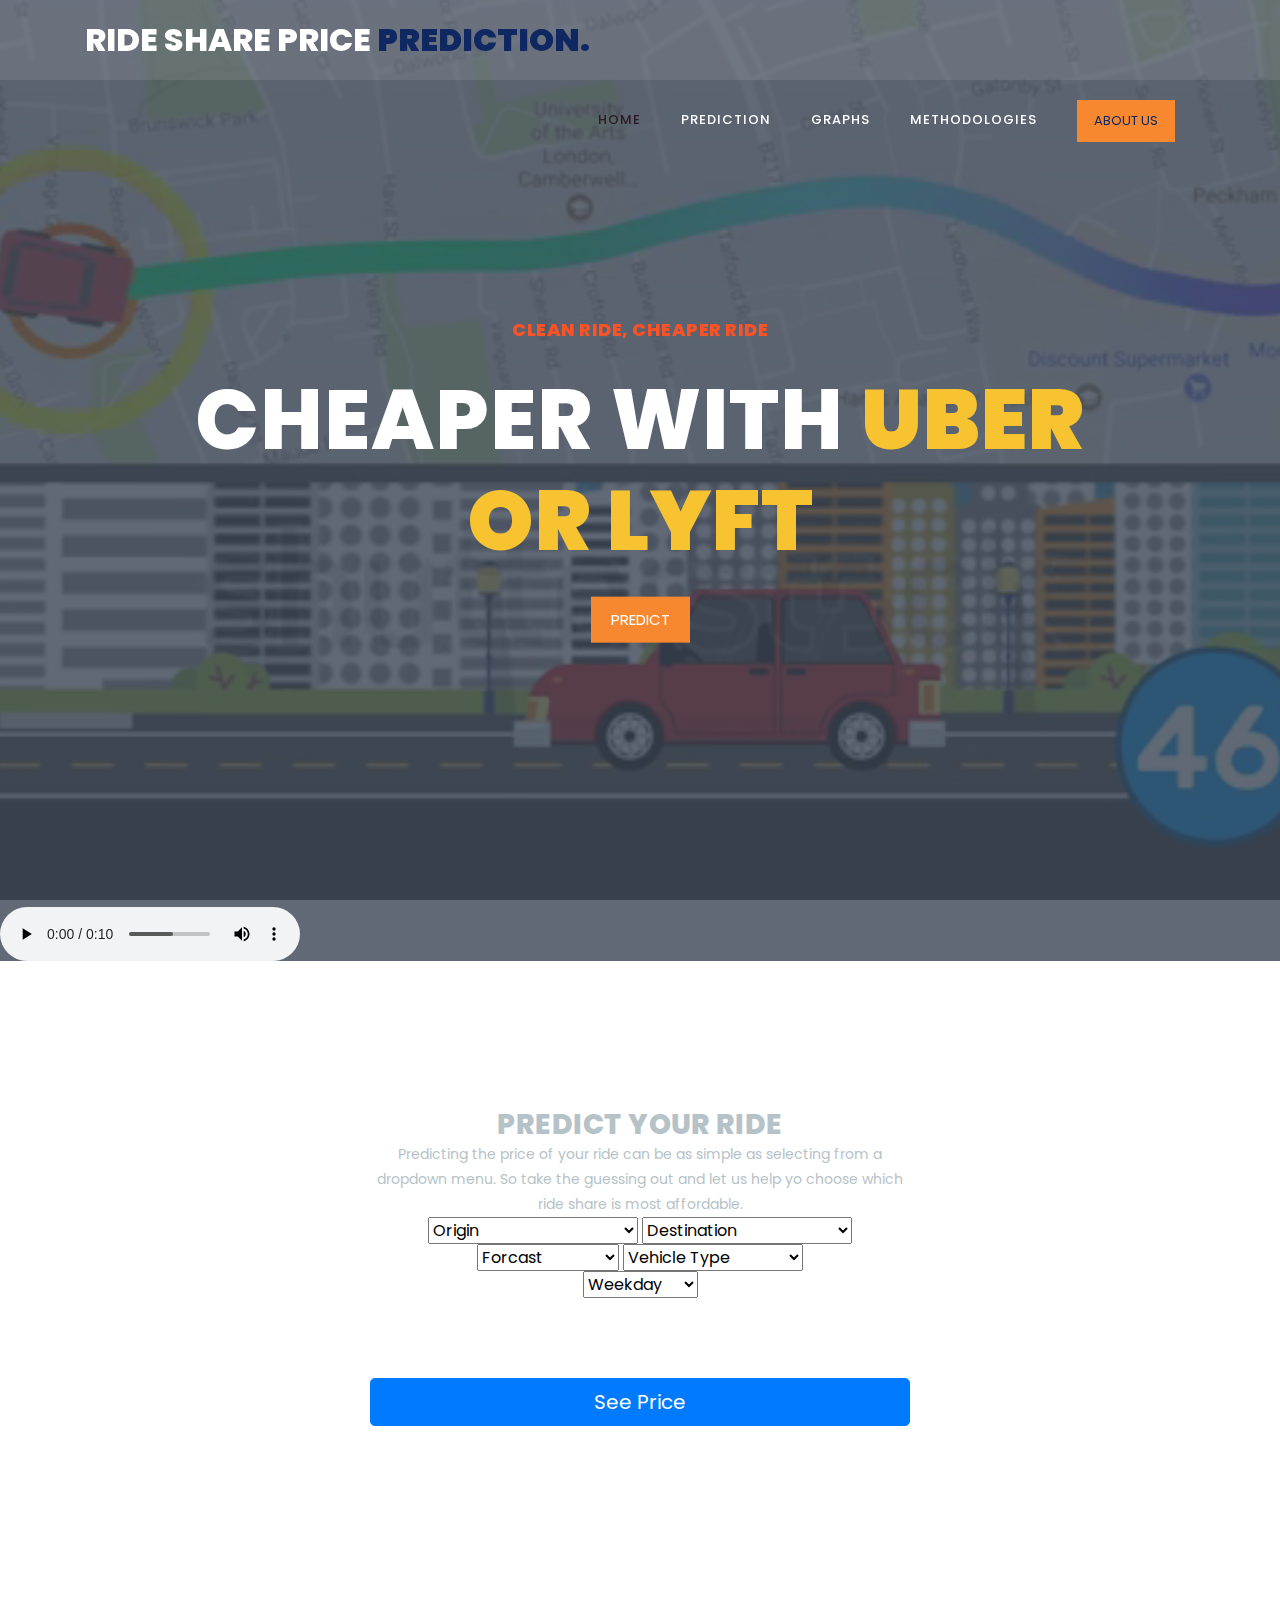
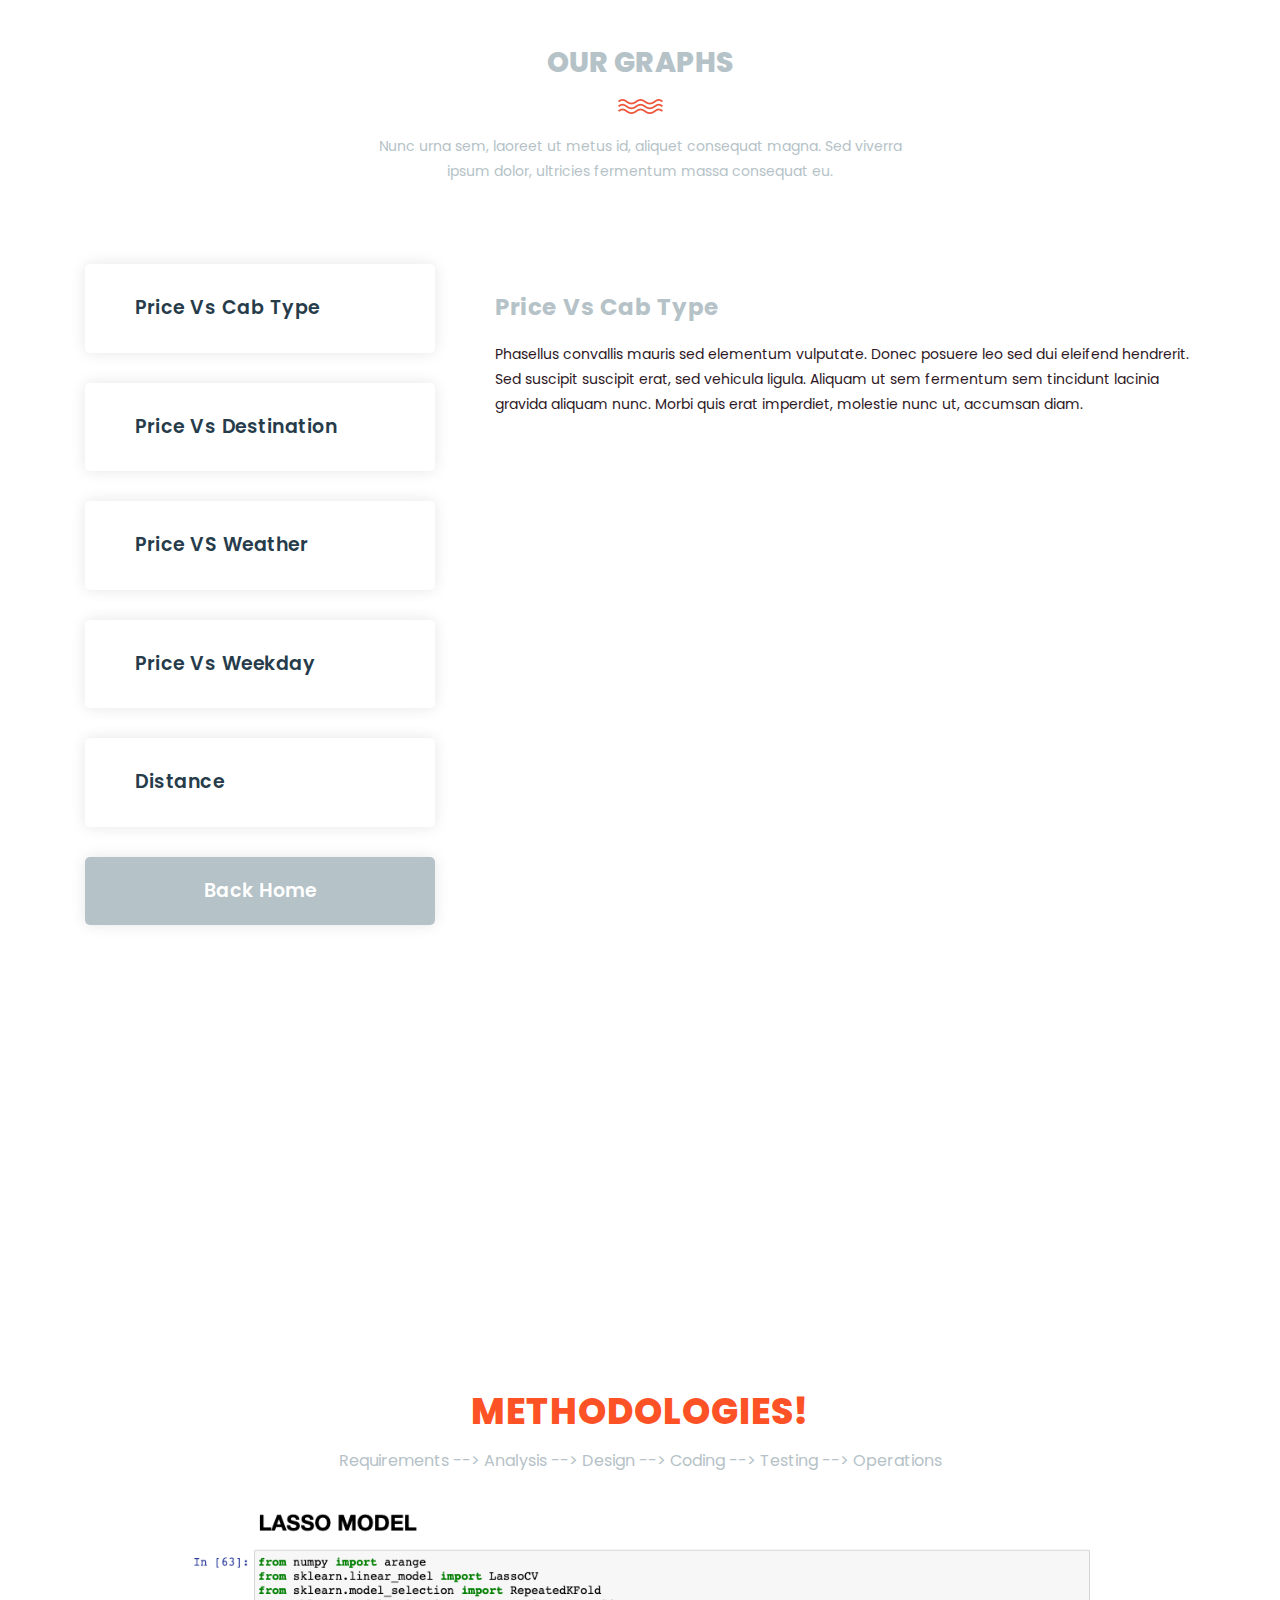
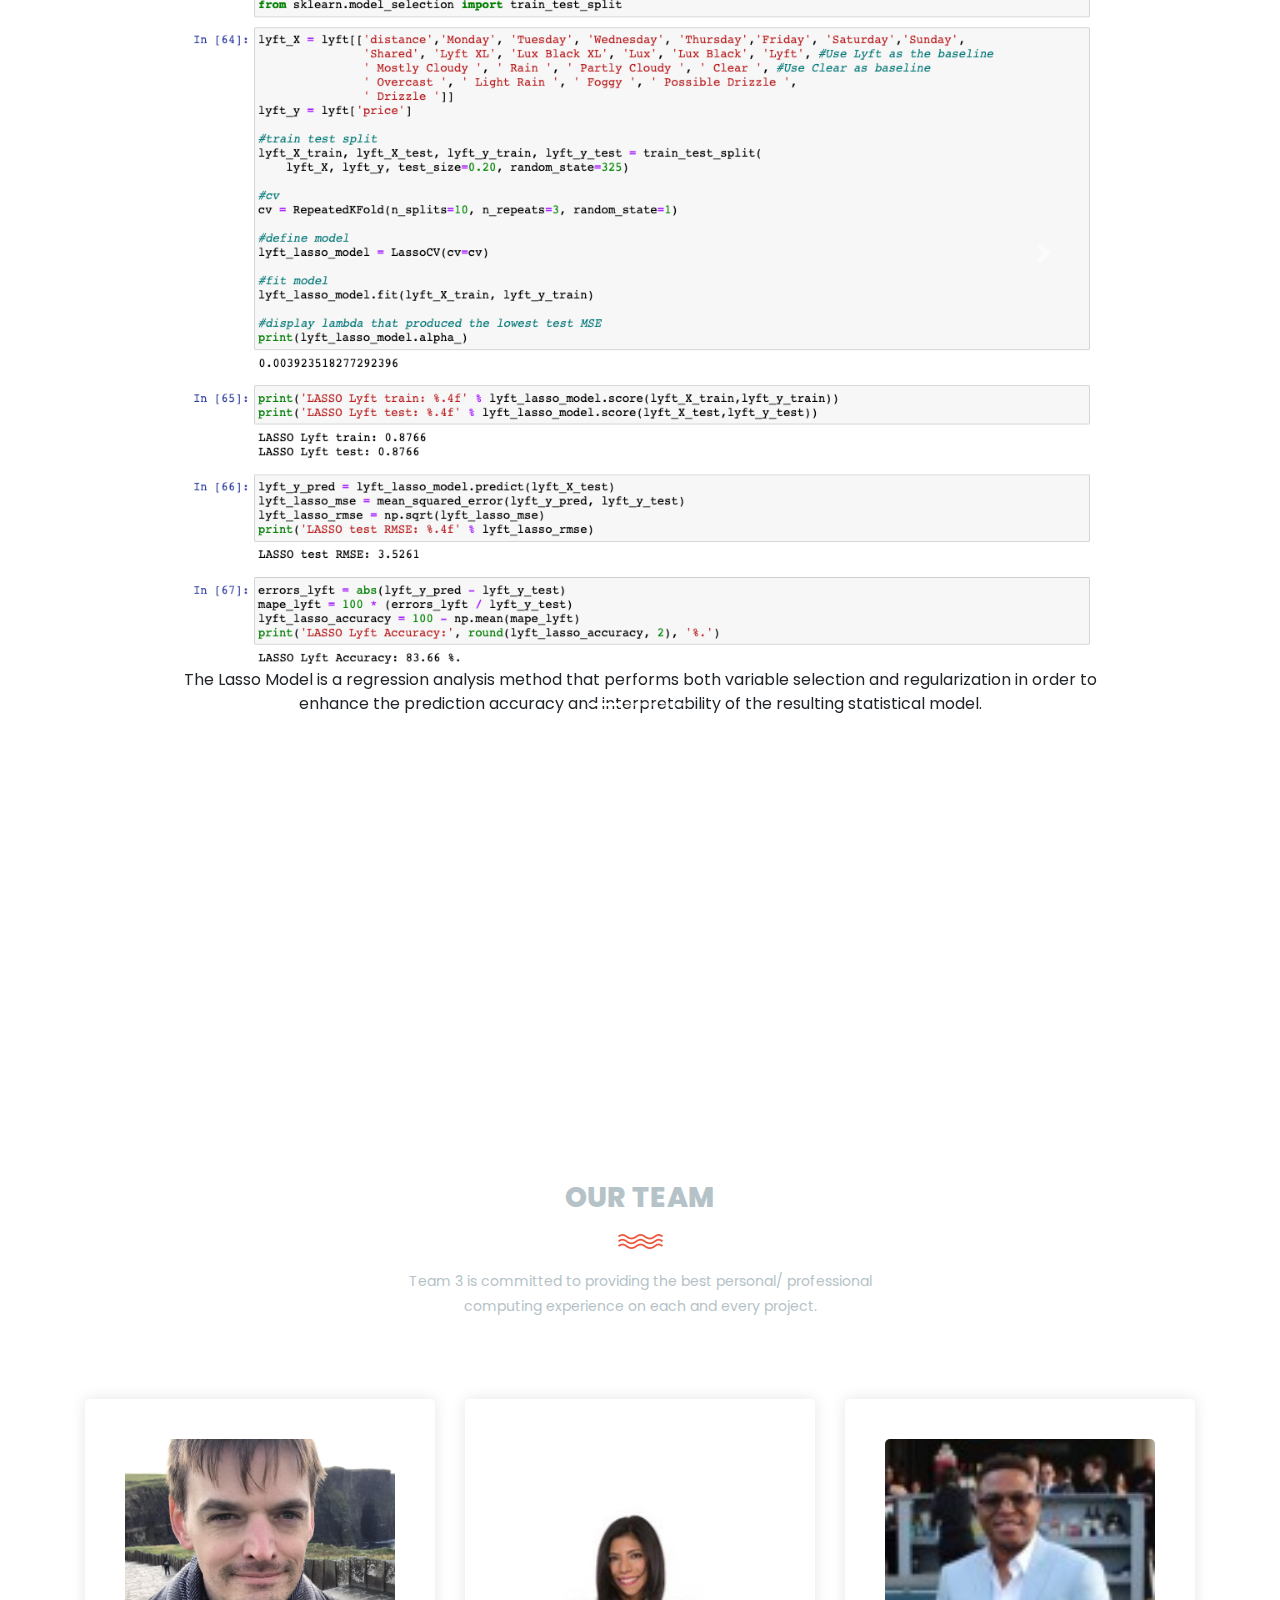
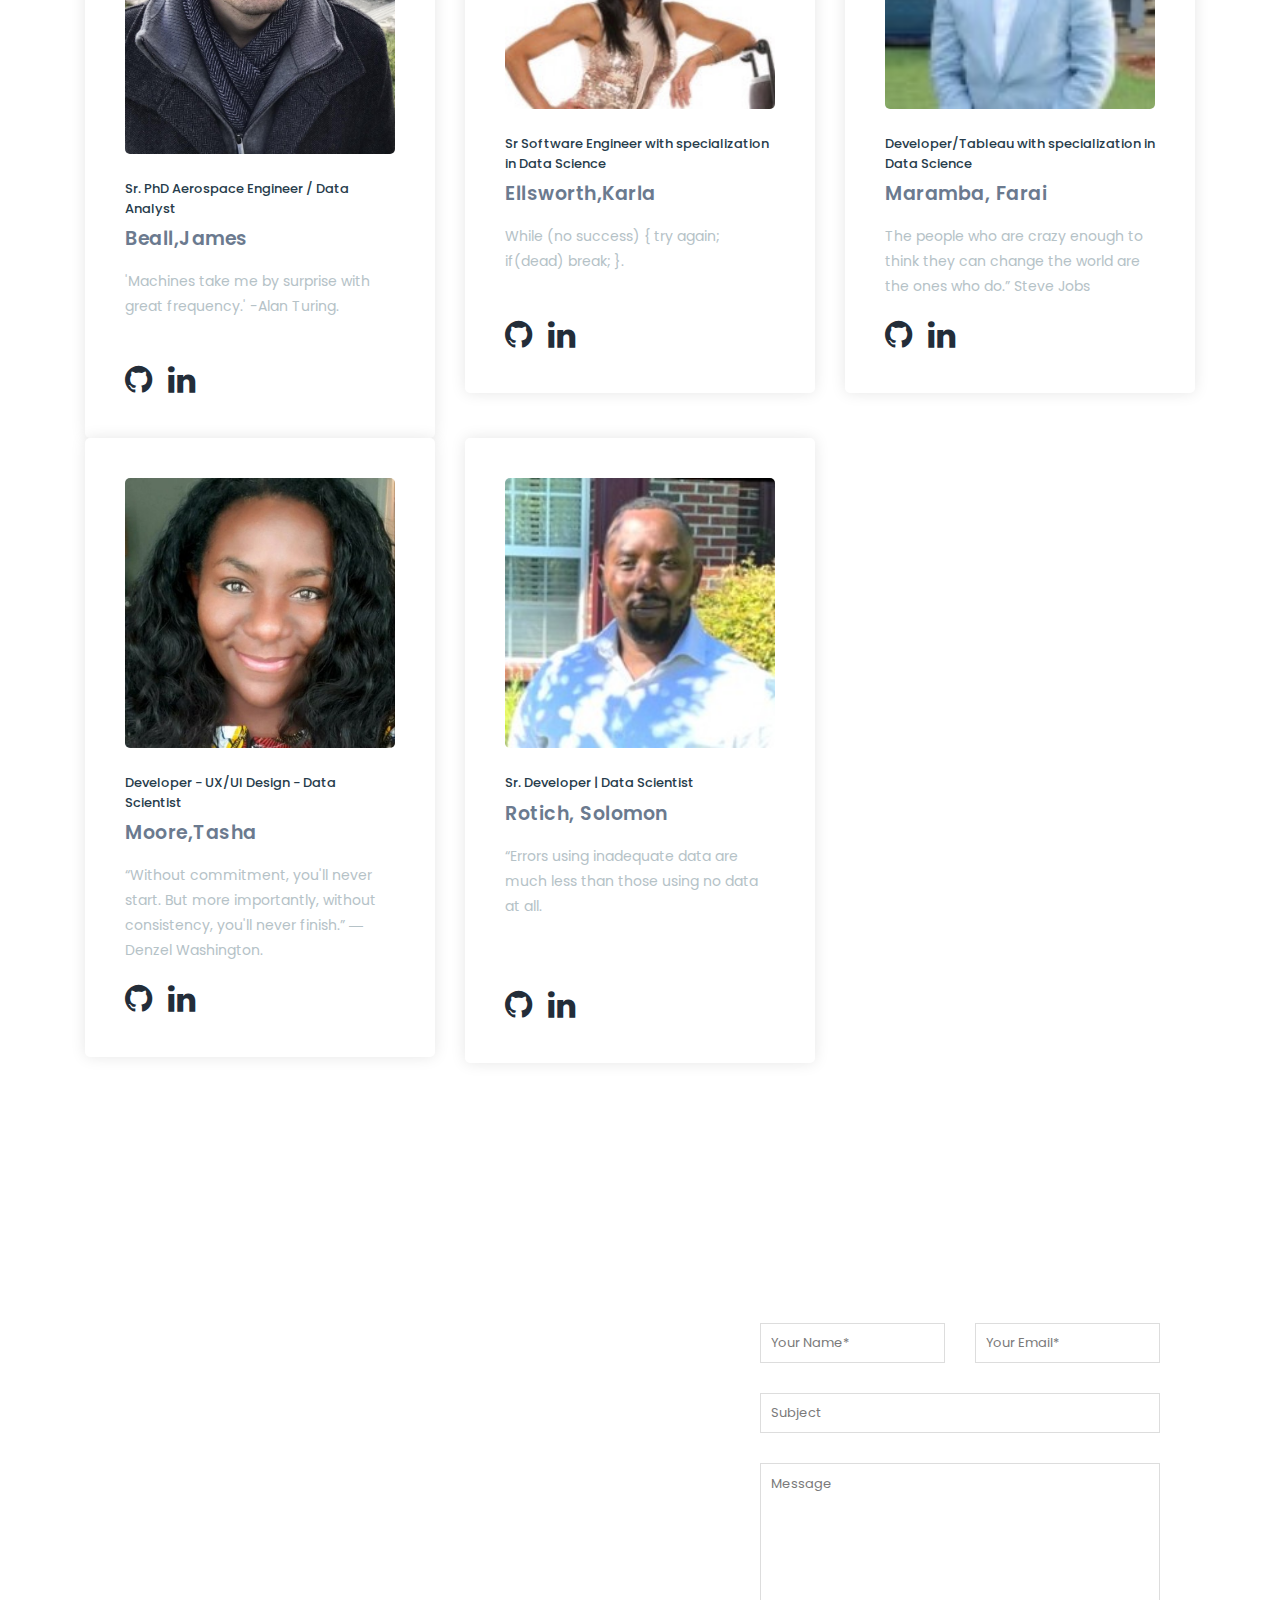
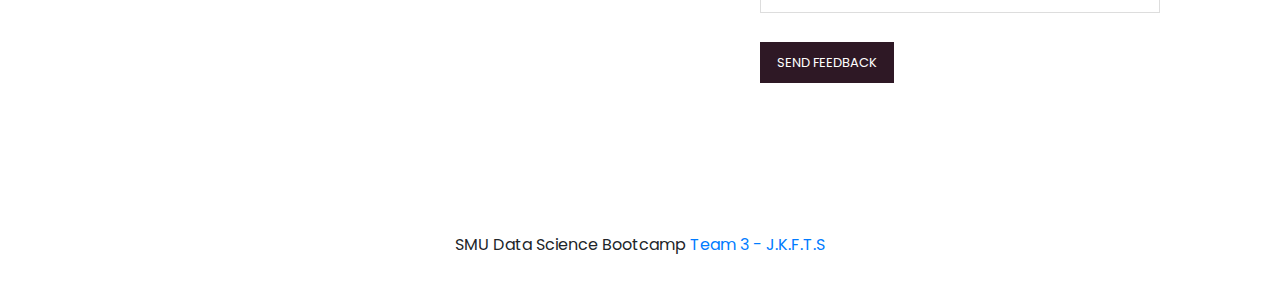
==== commit 1fa314e8: "updated html" ====
--- a/uber_lyft/index.html
+++ b/uber_lyft/index.html
@@ -88,7 +88,6 @@
     </div>
     <!-- ***** Main Banner Area End ***** -->
     <audio controls autoplay>
-        <!-- <h3>Low Volume </h3> <audio controls volume="0.1" id="audio-example-low" class="audio-example"> -->
         <source src="../uber_lyft/assets/images/mixkit-old-car-arriving-1536.wav">
         <source src="../uber_lyft/assets/images/mixkit-old-car-arriving-1536.wav" type="audio/mpeg">
       Your browser does not support the audio element.
@@ -363,7 +362,7 @@
                 <div class="col-lg-4">
                     <div class="trainer-item">
                         <div class="image-thumb">
-                            <img src="assets/images/james.jpeg" alt="">
+                            <img src="assets/images/profile with jacket.jpg" alt="">
                         </div>
                         <div class="down-content">
                             <span>Sr. PhD Aerospace Engineer / Data Analyst</span>
@@ -465,7 +464,6 @@
                 <div class="col-lg-6 col-md-6 col-xs-12">
                     <div id="map">
                         <div class='tableauPlaceholder' id='viz1661480750509' style='position: relative'><noscript><a href='#'><img alt=' ' src='https:&#47;&#47;public.tableau.com&#47;static&#47;images&#47;Ub&#47;Uber_Test_Color&#47;Source&#47;1_rss.png' style='border: none' /></a></noscript><object class='tableauViz'  style='display:none;'><param name='host_url' value='https%3A%2F%2Fpublic.tableau.com%2F' /> <param name='embed_code_version' value='3' /> <param name='site_root' value='' /><param name='name' value='Uber_Test_Color&#47;Source' /><param name='tabs' value='yes' /><param name='toolbar' value='yes' /><param name='static_image' value='https:&#47;&#47;public.tableau.com&#47;static&#47;images&#47;Ub&#47;Uber_Test_Color&#47;Source&#47;1.png' /> <param name='animate_transition' value='yes' /><param name='display_static_image' value='yes' /><param name='display_spinner' value='yes' /><param name='display_overlay' value='yes' /><param name='display_count' value='yes' /><param name='language' value='en-US' /><param name='filter' value='publish=yes' /></object></div>                <script type='text/javascript'>                    var divElement = document.getElementById('viz1661480750509');                    var vizElement = divElement.getElementsByTagName('object')[0];                    vizElement.style.width='100%';vizElement.style.height=(divElement.offsetWidth*0.75)+'px';                    var scriptElement = document.createElement('script');                    scriptElement.src = 'https://public.tableau.com/javascripts/api/viz_v1.js';                    vizElement.parentNode.insertBefore(scriptElement, vizElement);                </script>
-
                       <!-- <iframe src="https://maps.google.com/maps?q=Av.+L%C3%BAcio+Costa,+Rio+de+Janeiro+-+RJ,+Brazil&t=&z=13&ie=UTF8&iwloc=&output=embed" width="100%" height="600px" frameborder="0" style="border:0" allowfullscreen></iframe> -->
                     </div>
                 </div>
@@ -474,6 +472,7 @@
                         <form id="contact" action="" method="post">
                           <div class="row">
                             <div class="col-md-6 col-sm-12">
+
                               <fieldset>
                                 <input name="name" type="text" id="name" placeholder="Your Name*" required="">
                               </fieldset>
@@ -497,6 +496,7 @@
                               <fieldset>
                                 <button type="submit" id="form-submit" class="main-button">Send Feedback</button>
                               </fieldset>
+                              <!-- <div class="powr-feedback-form" id="1e82577e_1661630840"></div><script src="https://www.powr.io/powr.js?platform=html"></script> -->
                             </div>
                           </div>
                         </form>
--- a/uber_lyft/assets/css/templatemo-training-studio.css
+++ b/uber_lyft/assets/css/templatemo-training-studio.css
@@ -842,7 +842,7 @@
 
 #schedule {
   padding: 0px 0px 140px 0px;
-  background-image: url(../images/schedule-bg.jpg);
+  /* background-image: url(../images/schedule-bg.jpg); */
   background-position: center center;
   background-repeat: no-repeat;
   background-size: cover;
@@ -968,7 +968,7 @@
 #trainers .trainer-item h4 {
   font-size: 19px;
   font-weight: 600;
-  color: 	#5e2534;
+  color: 	#6b7a8f;
   letter-spacing: 0.5px;
   margin-bottom: 18px;
 }
@@ -992,7 +992,7 @@
 }
 
 #trainers .trainer-item ul.social-icons li a:hover {
-  color: 	#232c3a;
+  color: 	#f7c331;
 }
 
 
@@ -1074,7 +1074,7 @@
 }
 
 .contact-form button:hover {
-  background-color: 	#b5c2c7;
+  background-color: 	#f7882f;
 }
 
 
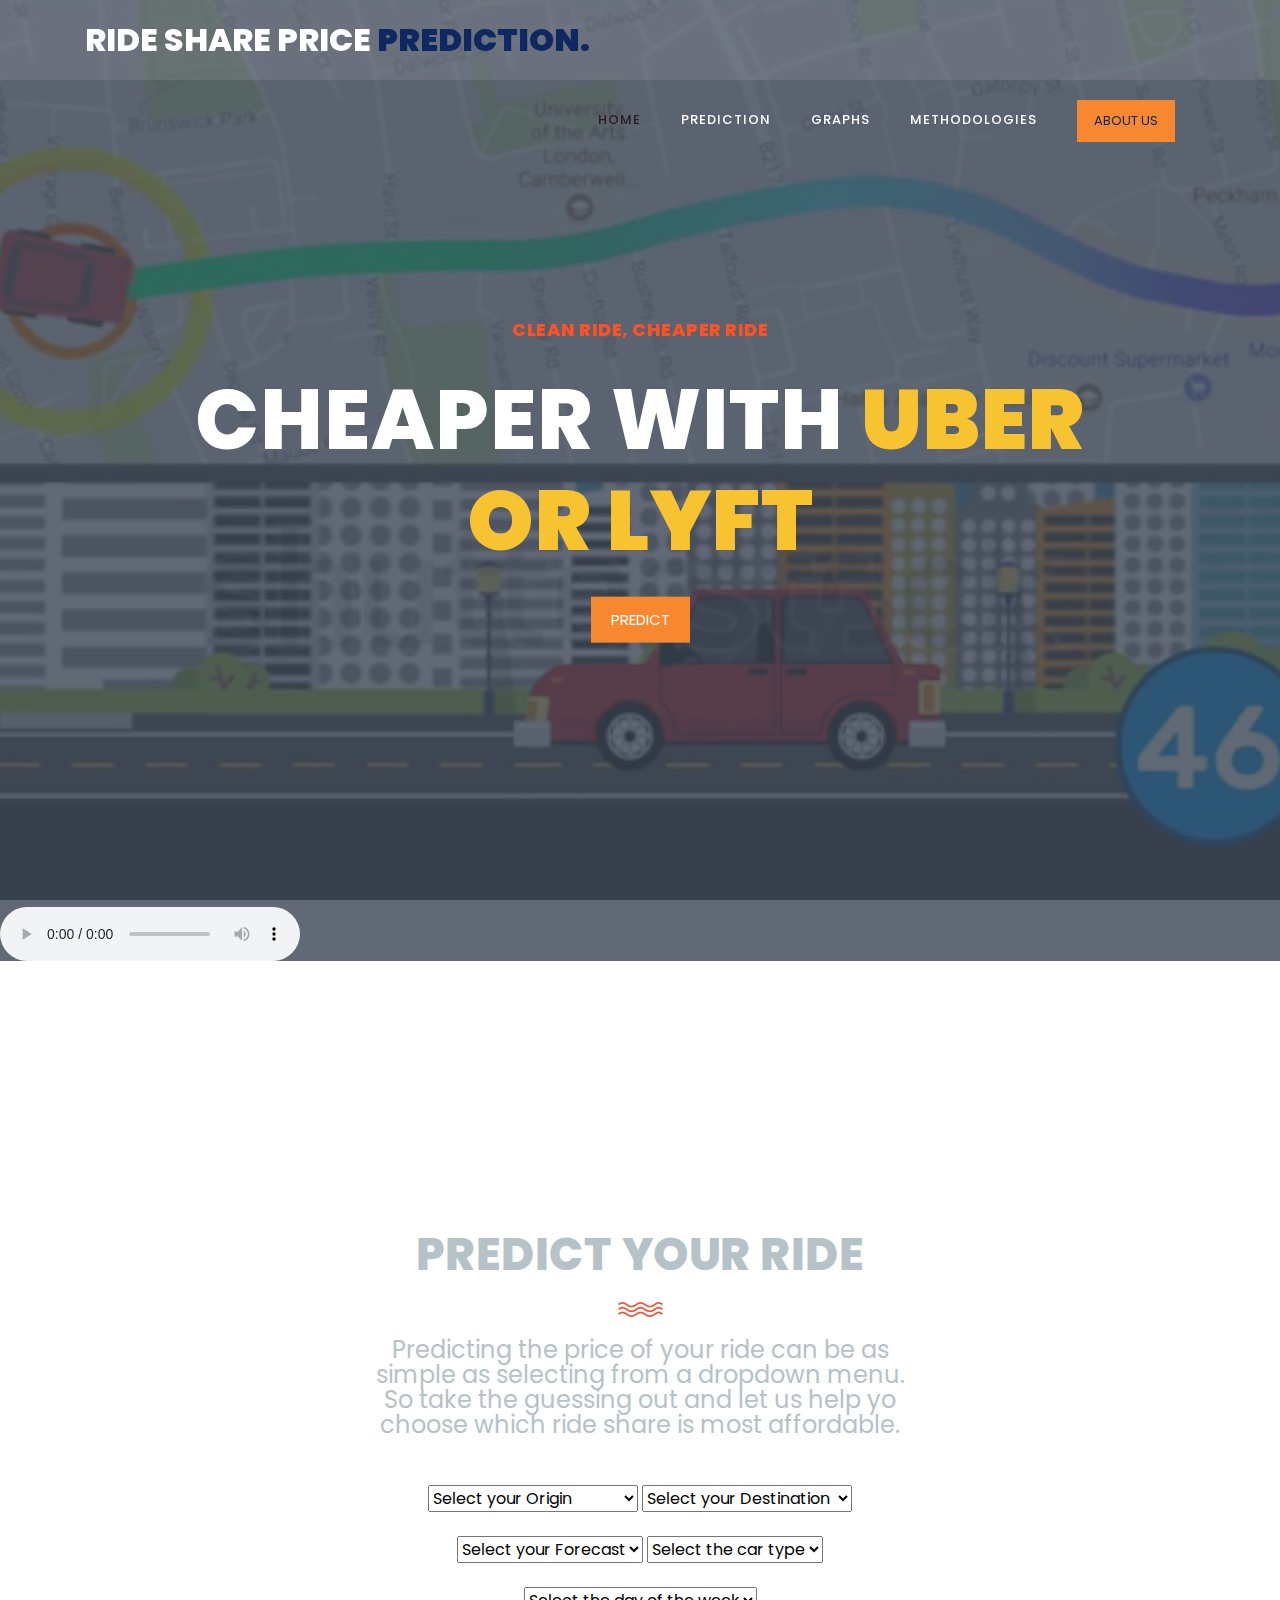
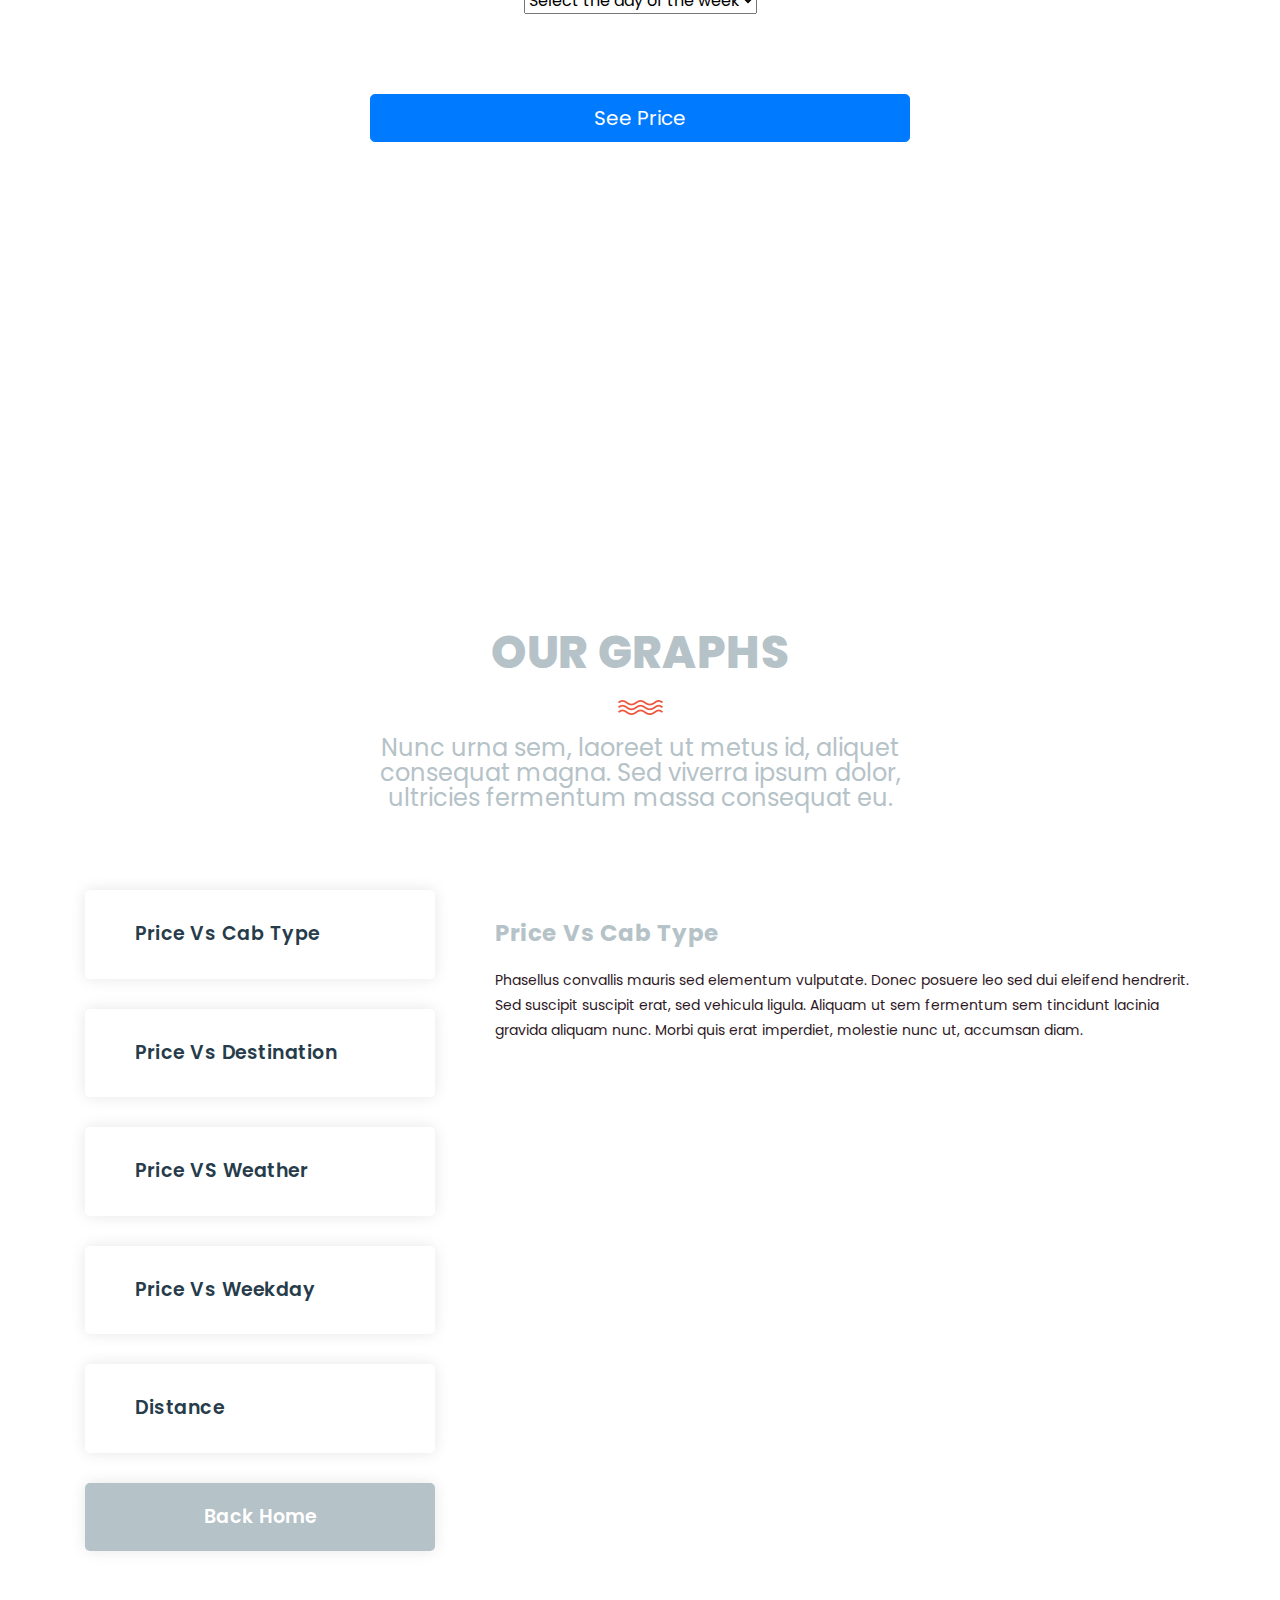
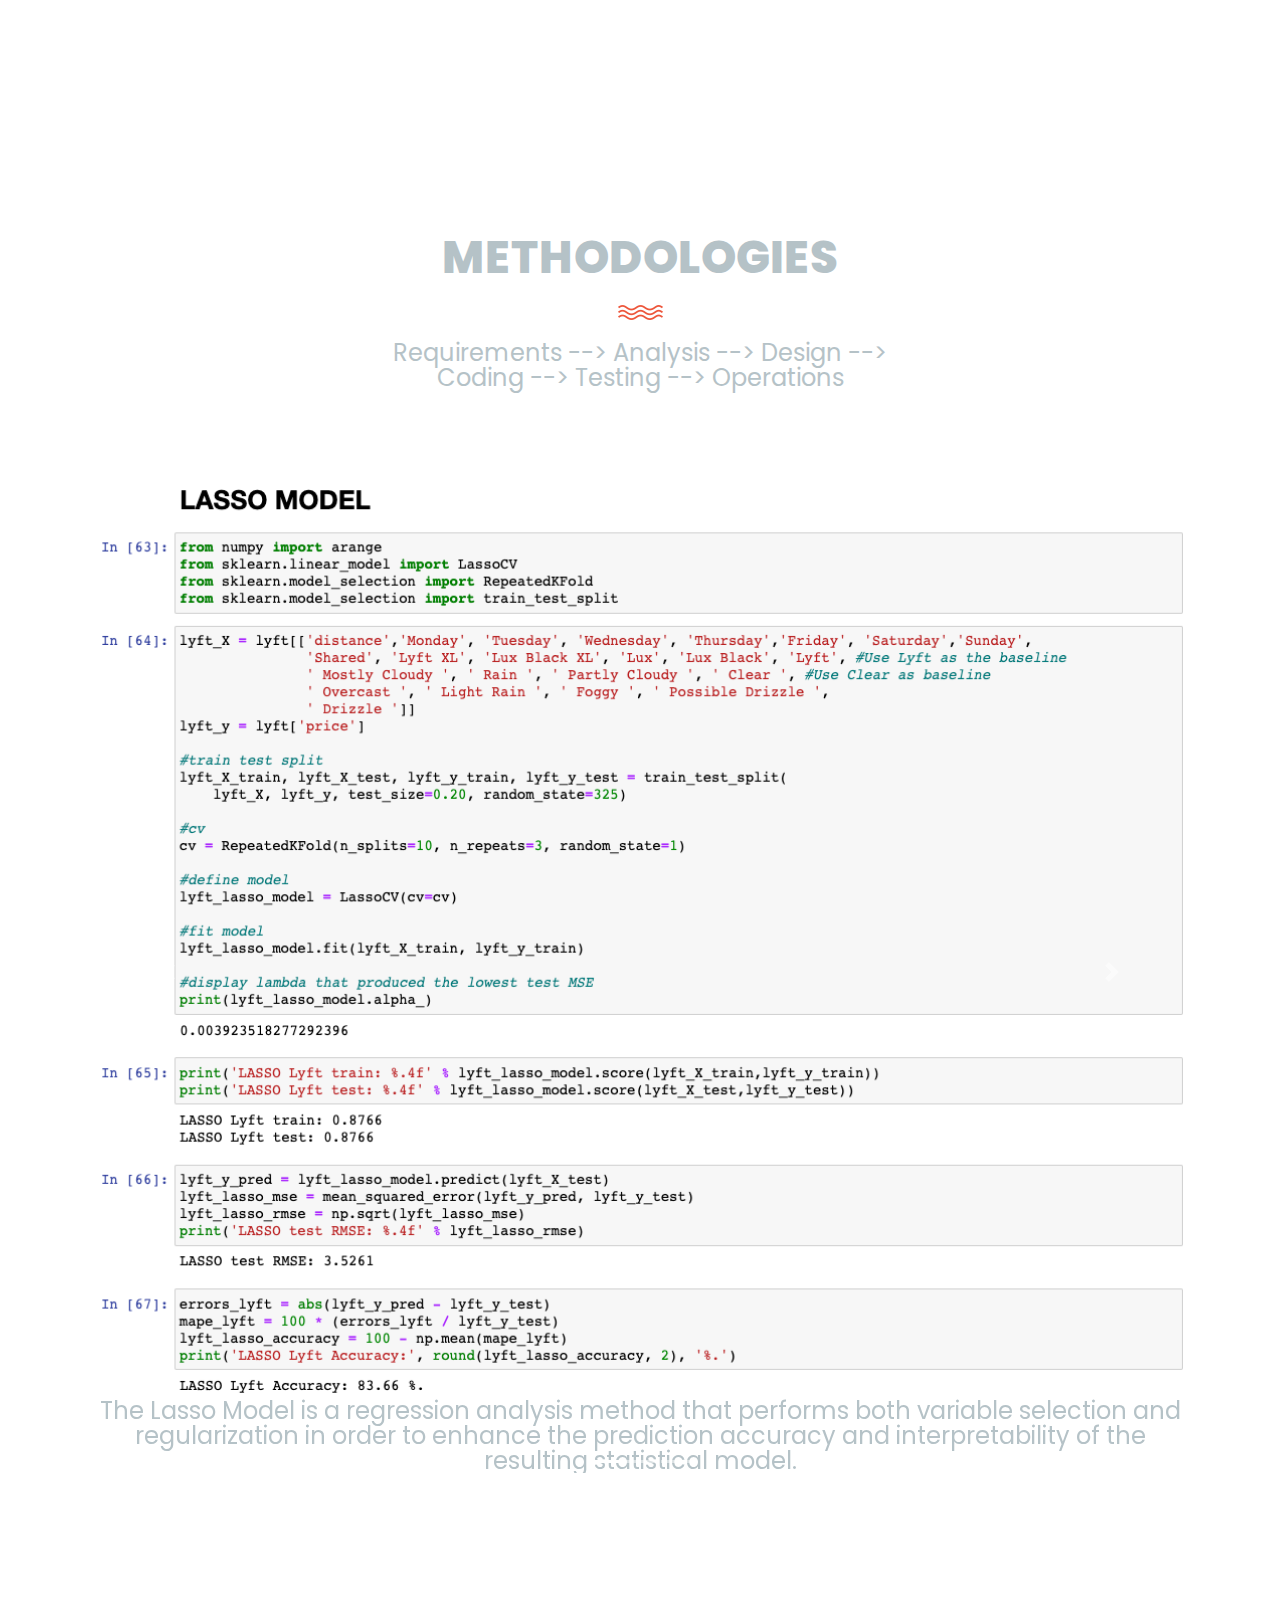
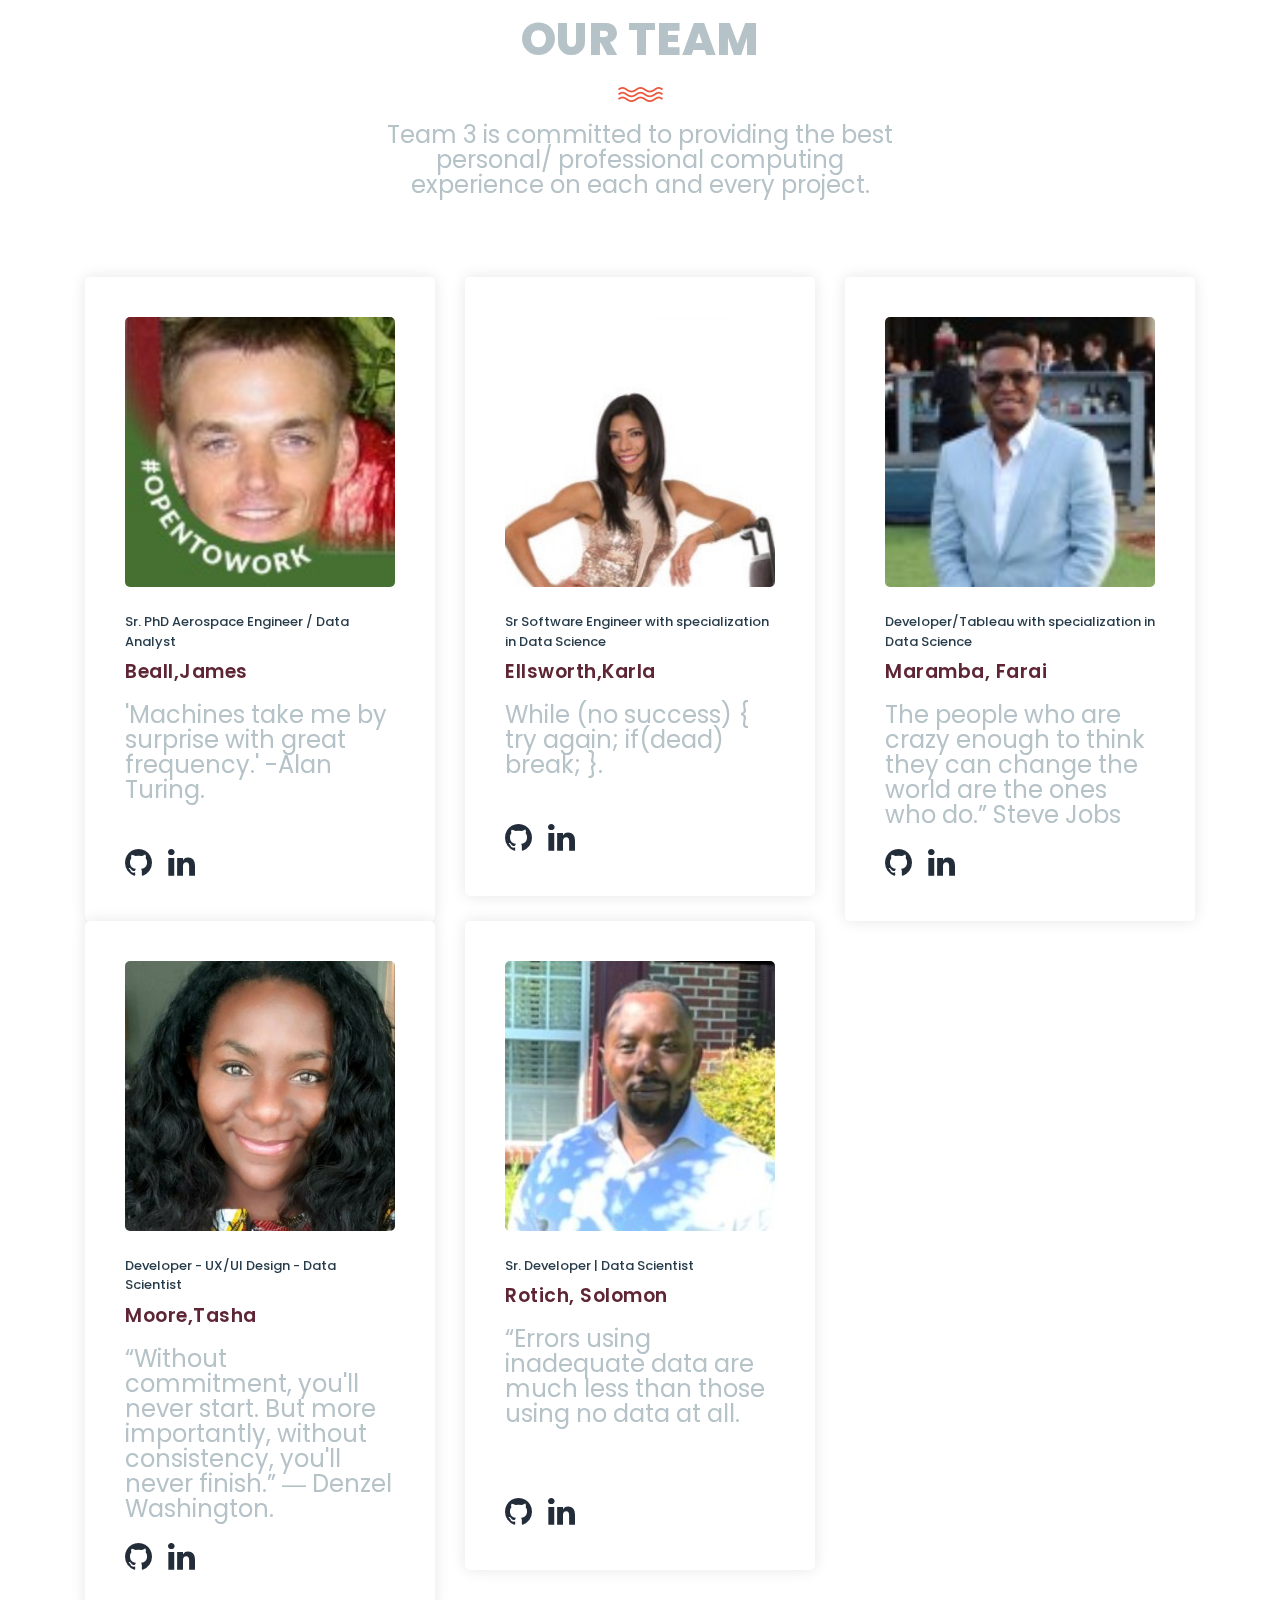
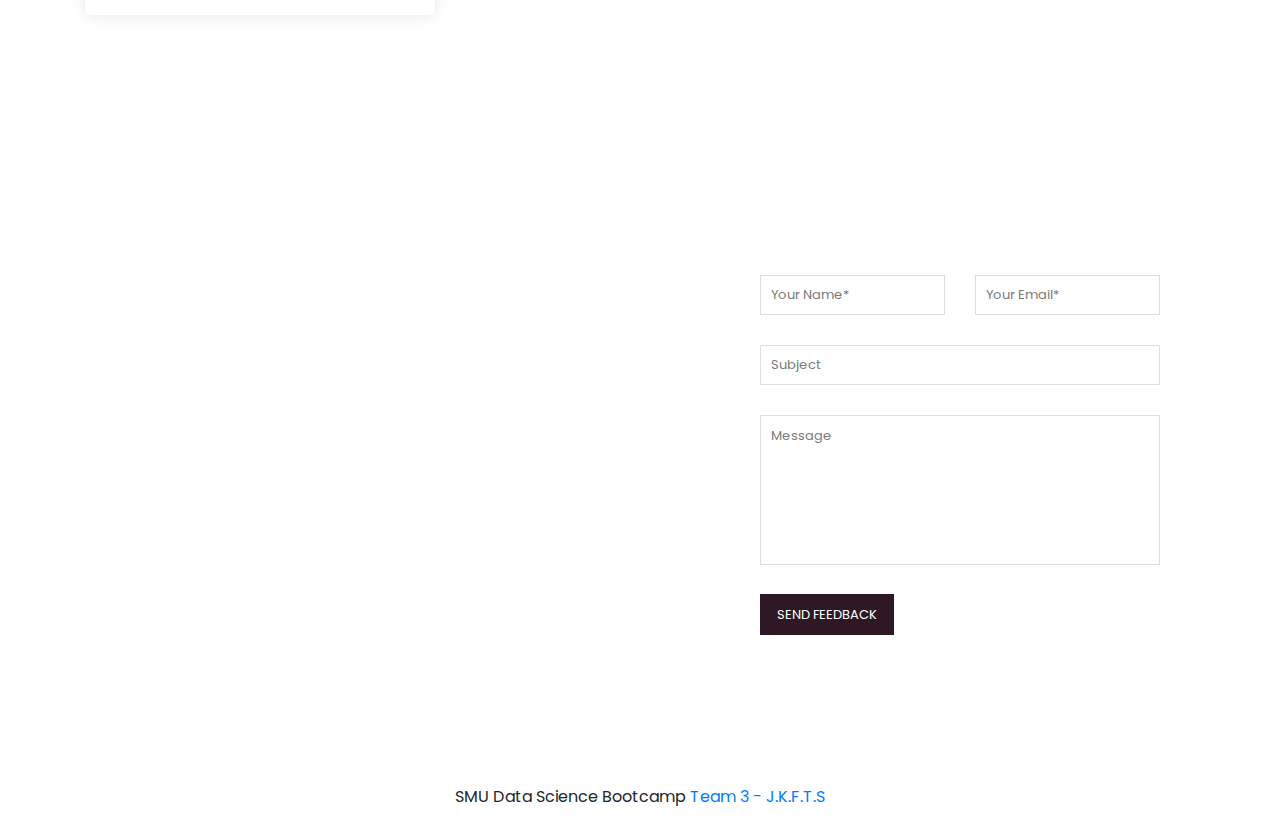
==== commit 4972815d: "Adding html changes" ====
--- a/uber_lyft/index.html
+++ b/uber_lyft/index.html
@@ -88,109 +88,99 @@
     </div>
     <!-- ***** Main Banner Area End ***** -->
     <audio controls autoplay>
-        <source src="../uber_lyft/assets/images/mixkit-old-car-arriving-1536.wav">
-        <source src="../uber_lyft/assets/images/mixkit-old-car-arriving-1536.wav" type="audio/mpeg">
+        <!-- <h3>Low Volume </h3> <audio controls volume="0.1" id="audio-example-low" class="audio-example"> -->
+        <!-- <source src="horse.ogg" type="audio/ogg"> -->
+        <source src="../uber_lyft/assets/images/Inspiring Muted Guitar.mp3" type="audio/mpeg">
       Your browser does not support the audio element.
       </audio>
 </div>
     <!-- ***** Features Item Start ***** -->
-    <section class="section" id="features">
-      
-        <div class="container">
-            <div class="row">
-                <div class="col-lg-6 offset-lg-3">
-                    <div class="section-heading">
-                        <h2>Predict <em>Your Ride</em></h2>
-     
-                        <!-- <img src="assets/images/line-dec.png" alt="waves"> -->
-                        <p>Predicting the price of your ride can be as simple as selecting from a dropdown menu. So take the guessing out and let us help yo choose which ride share is most affordable.</p>
-                                 
-                        
-                        <!-- dropdown -->
-        
-<select name=“pregnancies” id=“pregnancies”>
-    <option value=“0”> Origin</option>
-    <option value=“1">Back Bay</option>
-    <option value=“2”>Beacon Hill</option>
-    <option value=“3">Boston University</option>
-    <option value=“4”>Fenway</option>
-    <option value=“5">Financial District</option>
-    <option value=“6”>Haymarket</option>
-    <option value=“7">North End</option>
-    <option value=“8”>North Station</option>
-    <option value=“9">Northeastern University</option>
-    <option value=“10”>South Station</option>
-    <option value=“10”>Theatre District</option>
-    <option value=“10”>West End</option>
-    
- </select>
-  <select name=“pregnancies” id=“pregnancies”>
-    <option value=“0”> Destination</option>
-    <option value=“1">Back Bay</option>
-    <option value=“2”>Beacon Hill</option>
-    <option value=“3">Boston University</option>
-    <option value=“4”>Fenway</option>
-    <option value=“5">Financial District</option>
-    <option value=“6”>Haymarket</option>
-    <option value=“7">North End</option>
-    <option value=“8”>North Station</option>
-    <option value=“9">Northeastern University</option>
-    <option value=“10”>South Station</option>
-    <option value=“10”>Theatre District</option>
-    <option value=“10”>West End</option>
-  </select>
-
-  <select name=“pregnancies” id=“pregnancies”>
-    <option value=“0”> Forcast</option>
-    <option value=“1">Clear</option>
-    <option value=“2”>Drizzle</option>
-    <option value=“3">Foggy</option>
-    <option value=“4”>Light Rain</option>
-    <option value=“5">Mostly Cloudy</option>
-    <option value=“6”>Overcast</option>
-    <option value=“7">Partly Cloudy</option>
-    <option value=“8”>Possible Drizzle</option>
-    <option value=“9">Rain</option>
-      </select>
-
-  <select name=“pregnancies” id=“pregnancies”>
-    <option value=“0”> Vehicle Type</option>
-    <option value=“1">L-Shared / U-Pool</option>
-    <option value=“2”>L-XL / U-XL</option>
-    <option value=“3">L-Blk XL / U- Blk SUV</option>
-    <option value=“4”>L-Lux </option>
-    <option value=“5">U - X</option>
-    
-  </select>
-  <div>
-    <div></div>
-    <div></div> 
+<section class="section" id="features">
+  <div class="container">
+    <div class="row">
+      <div class="col-lg-6 offset-lg-3">
+        <div class="section-heading">
+          <br><br><br><br><br>
+          <h2>Predict <em>Your Ride</em></h2>
+          <img src="assets/images/line-dec.png" alt="">
+          <br>
+          <p class="bigger_fontsize">Predicting the price of your ride can be as simple as selecting from a dropdown menu. So take the guessing out and let us help yo choose which ride share is most affordable.</p>
+          <br><br>
+          <select name="origin" id=“origin”>
+            <option value="" disabled selected>Select your Origin</option>
+            <option value="Back_Bay">Back Bay</option>
+            <option value="Beacon_Hill">Beacon Hill</option>
+            <option value="Boston_University">Boston University</option>
+            <option value="Fenway">Fenway</option>
+            <option value="Financial_District">Financial District</option>
+            <option value="Haymarket">Haymarket</option>
+            <option value="North_End">North End</option>
+            <option value="North_Station">North Station</option>
+            <option value="Northeaster_University">Northeastern University</option>
+            <option value="South_Station">South Station</option>
+            <option value="Theatre_District">Theatre District</option>
+            <option value="West_End">West End</option>  
+          </select>
+
+          <select name=“destination” id=“destination”>
+            <option value="" disabled selected>Select your Destination</option>
+            <option value="Back_Bay">Back Bay</option>
+            <option value="Beacon_Hill">Beacon Hill</option>
+            <option value="Boston_University">Boston University</option>
+            <option value="Fenway">Fenway</option>
+            <option value="Financial_District">Financial District</option>
+            <option value="Haymarket">Haymarket</option>
+            <option value="North_End">North End</option>
+            <option value="North_Station">North Station</option>
+            <option value="Northeaster_University">Northeastern University</option>
+            <option value="South_Station">South Station</option>
+            <option value="Theatre_District">Theatre District</option>
+            <option value="West_End">West End</option>
+          </select>
+          <br><br>
+          <select name="weather" id="weather">
+            <option value="" disabled selected>Select your Forecast</option>
+            <option value="Clear">Clear</option>
+            <option value="Drizzle">Drizzle</option>
+            <option value="Foggy">Foggy</option>
+            <option value="Light_Rain">Light Rain</option>
+            <option value="Mostly_Cloudy">Mostly Cloudy</option>
+            <option value="Overcast">Overcast</option>
+            <option value="Partly_Cloudy">Partly Cloudy</option>
+            <option value="Possible_Drizzle">Possible Drizzle</option>
+            <option value="Rain">Rain</option>
+          </select>
+          <select name="vehicleType" id="vehicleType">
+            <option value="" disabled selected>Select the car type</option>
+            <option value="UberPool/Shared">L-Shared / U-Pool</option>
+            <option value="UberXL/LyftXL">L-XL / U-XL</option>
+            <option value="Black/Lux_Black">L-Blk / U-Blk</option>
+            <option value="Black_SUV/Lux_Black_XL">L-Blk XL / U-Blk SUV</option>
+            <option value="UberX/Lyft">L-X / U-X </option>
+            <option value="WAV/Lux">L-Lux / U-WAV</option> 
+          </select>
+          <br><br>
+  
+          <select name="weekDay" id="weekDay">
+            <option value="" disabled selected>Select the day of the week</option>
+            <option value="Sunday">Sunday</option>
+            <option value="Monday">Monday</option>
+            <option value="Tuesday">Tuesday</option>
+            <option value="Wednesday">Wednesday</option>
+            <option value="Thursday">Thursday</option>
+            <option value="Friday">Friday</option>
+            <option value="Saturday">Saturday</option>
+          </select>
+            <!-- dropdown end -->  
+        </div>
+        <div>
+          <button type="button" class="btn btn-primary btn-lg btn-block">See Price </button>
+        </div>
+      </div>
+    </div>
   </div>
-  <select name=“pregnancies” id=“pregnancies”>
-    <option value=“0”>Weekday</option>
-    <option value=“1">Sunday</option>
-    <option value=“2”>Monday</option>
-    <option value=“3">Tuesday</option>
-    <option value=“4”>Wednesday</option>
-    <option value=“5">Thursday</option>
-    <option value=“6”>Friday</option>
-    <option value=“7">Saturday</option>
-    </select>
-
-        <!-- dropdown end -->  
-        </div>
-    <div>
-        <button type="button" class="btn btn-primary btn-lg btn-block">See Price </button>
-    </div>     
-                   
-                
-                        </li>
-                    </ul>
-                </div>
-            </div>
-        </div>
-    </section>
-    
+</section>
+<br><br><br><br><br><br><br><br><br><br><br>
 
     <!-- ***** Our graph analysis Start ***** -->
     <section class="section" id="our-classes">
@@ -278,20 +268,13 @@
     <section class="section" id="call-to-action">
         <div class="container">
             <div class="row">
-                <div class="col-lg-10 offset-lg-1">
-                    <div class="cta-content">
-                        <div>
-                        </div>        
-                        <h2>Methodologies!</h2>
-                        <!-- <img src="assets/images/line-dec.png" alt=""> -->
-                        <!-- <img class="img-responsive center-block" src="../uber_lyft/assets/images/methodologies-1-2x.png" alt=""> -->
-                        <p>Requirements --> Analysis --> Design --> Coding --> Testing --> Operations <br>  </p>
-                        <!-- <div class="main-button scroll-to-section"> -->
-                            <!-- <a href="#our-classes">predict before A ride</a> -->
-                        <!-- </div> -->
-                    <!-- </div> -->
-                <!-- </div> -->
-            <!-- </div> -->
+              <div class="col-lg-6 offset-lg-3">
+                <div class="section-heading">
+                    <h2>Methodologies</h2>
+                    <img src="assets/images/line-dec.png" alt="">
+                    <p>Requirements --> Analysis --> Design --> Coding --> Testing --> Operations</p>
+                </div>
+              </div>
         </div>
    
     <div id="carouselExampleIndicators" class="carousel slide" data-ride="carousel">
@@ -302,7 +285,7 @@
         </ol>
         <div class="carousel-inner">
           <div class="carousel-item active">
-            <img class="d-block w-100" src="../uber_lyft/assets/images/Screen Shot 2022-08-27 at 11.05.41 AM.png" alt="Lasso Model Data " 
+            <img class="d-block w-100" src="../uber_lyft/assets/images/Screen Shot 2022-08-27 at 11.05.41 AM.png" alt="Lasso Model Data " >
             <p>The Lasso Model is a regression analysis method that performs both variable selection and regularization in order to enhance the prediction accuracy and interpretability of the resulting statistical model.</p>
           </div>
           <div class="carousel-item">
@@ -317,8 +300,7 @@
             <img class="d-block w-100" src="../uber_lyft/assets/images/3.png" alt="Notebook Data Cleaning 1">
             <p>Juypter Notebook was used pull in desired data from kaggle and intilize the API. </p>
           </div>
-        </div>
-        <div class="carousel-item">
+          <div class="carousel-item">
             <img class="d-block w-100" src="../uber_lyft/assets/images/4.png" alt="Notebook Data Cleaning 2">
             <p> Ultimately we needed to use longitude and latitude fields for our models we cleaned the data to insure a effortless call when initializing our models. </p>
           </div>
@@ -362,7 +344,7 @@
                 <div class="col-lg-4">
                     <div class="trainer-item">
                         <div class="image-thumb">
-                            <img src="assets/images/profile with jacket.jpg" alt="">
+                            <img src="assets/images/james.jpeg" alt="">
                         </div>
                         <div class="down-content">
                             <span>Sr. PhD Aerospace Engineer / Data Analyst</span>
@@ -464,6 +446,7 @@
                 <div class="col-lg-6 col-md-6 col-xs-12">
                     <div id="map">
                         <div class='tableauPlaceholder' id='viz1661480750509' style='position: relative'><noscript><a href='#'><img alt=' ' src='https:&#47;&#47;public.tableau.com&#47;static&#47;images&#47;Ub&#47;Uber_Test_Color&#47;Source&#47;1_rss.png' style='border: none' /></a></noscript><object class='tableauViz'  style='display:none;'><param name='host_url' value='https%3A%2F%2Fpublic.tableau.com%2F' /> <param name='embed_code_version' value='3' /> <param name='site_root' value='' /><param name='name' value='Uber_Test_Color&#47;Source' /><param name='tabs' value='yes' /><param name='toolbar' value='yes' /><param name='static_image' value='https:&#47;&#47;public.tableau.com&#47;static&#47;images&#47;Ub&#47;Uber_Test_Color&#47;Source&#47;1.png' /> <param name='animate_transition' value='yes' /><param name='display_static_image' value='yes' /><param name='display_spinner' value='yes' /><param name='display_overlay' value='yes' /><param name='display_count' value='yes' /><param name='language' value='en-US' /><param name='filter' value='publish=yes' /></object></div>                <script type='text/javascript'>                    var divElement = document.getElementById('viz1661480750509');                    var vizElement = divElement.getElementsByTagName('object')[0];                    vizElement.style.width='100%';vizElement.style.height=(divElement.offsetWidth*0.75)+'px';                    var scriptElement = document.createElement('script');                    scriptElement.src = 'https://public.tableau.com/javascripts/api/viz_v1.js';                    vizElement.parentNode.insertBefore(scriptElement, vizElement);                </script>
+
                       <!-- <iframe src="https://maps.google.com/maps?q=Av.+L%C3%BAcio+Costa,+Rio+de+Janeiro+-+RJ,+Brazil&t=&z=13&ie=UTF8&iwloc=&output=embed" width="100%" height="600px" frameborder="0" style="border:0" allowfullscreen></iframe> -->
                     </div>
                 </div>
@@ -472,7 +455,6 @@
                         <form id="contact" action="" method="post">
                           <div class="row">
                             <div class="col-md-6 col-sm-12">
-
                               <fieldset>
                                 <input name="name" type="text" id="name" placeholder="Your Name*" required="">
                               </fieldset>
@@ -496,7 +478,6 @@
                               <fieldset>
                                 <button type="submit" id="form-submit" class="main-button">Send Feedback</button>
                               </fieldset>
-                              <!-- <div class="powr-feedback-form" id="1e82577e_1661630840"></div><script src="https://www.powr.io/powr.js?platform=html"></script> -->
                             </div>
                           </div>
                         </form>
--- a/uber_lyft/assets/css/templatemo-training-studio.css
+++ b/uber_lyft/assets/css/templatemo-training-studio.css
@@ -103,7 +103,7 @@
 }
 
 p {
-  font-size: 14px;
+  font-size: 24px;
   line-height: 25px;
   color: #b5c2c7;
 }
@@ -145,14 +145,24 @@
   }
 }
 
+.section {
+  height: 100%;
+}
+
 .section-heading {
   text-align: center;
   margin-top: 140px;
   margin-bottom: 80px;
 }
 
+.section-heading-short-margin {
+  text-align: center;
+  margin-top: 80px!important;
+  margin-bottom: 20px!important;
+}
+
 .section-heading h2 {
-  font-size: 28px;
+  font-size: 45px;
   font-weight: 800;
   color: #b5c2c7;
   text-transform: uppercase;
@@ -711,7 +721,7 @@
 
 /* methodology background setup */
 #call-to-action {
-  padding: 325px 0px;
+  padding: 0px 0px;
   /* background-image: url(../images/methodologies-1-2x.png); */
   background-position: center center;
   background-repeat: no-repeat;
@@ -842,7 +852,7 @@
 
 #schedule {
   padding: 0px 0px 140px 0px;
-  /* background-image: url(../images/schedule-bg.jpg); */
+  background-image: url(../images/schedule-bg.jpg);
   background-position: center center;
   background-repeat: no-repeat;
   background-size: cover;
@@ -968,7 +978,7 @@
 #trainers .trainer-item h4 {
   font-size: 19px;
   font-weight: 600;
-  color: 	#6b7a8f;
+  color: 	#5e2534;
   letter-spacing: 0.5px;
   margin-bottom: 18px;
 }
@@ -992,7 +1002,7 @@
 }
 
 #trainers .trainer-item ul.social-icons li a:hover {
-  color: 	#f7c331;
+  color: 	#232c3a;
 }
 
 
@@ -1074,7 +1084,7 @@
 }
 
 .contact-form button:hover {
-  background-color: 	#f7882f;
+  background-color: 	#b5c2c7;
 }
 
 
@@ -1248,4 +1258,8 @@
   .feature-item .right-content a.text-button {
     margin-left: 130px;
   }
+}
+
+.big_fontsize {
+  font-size: x-large;
 }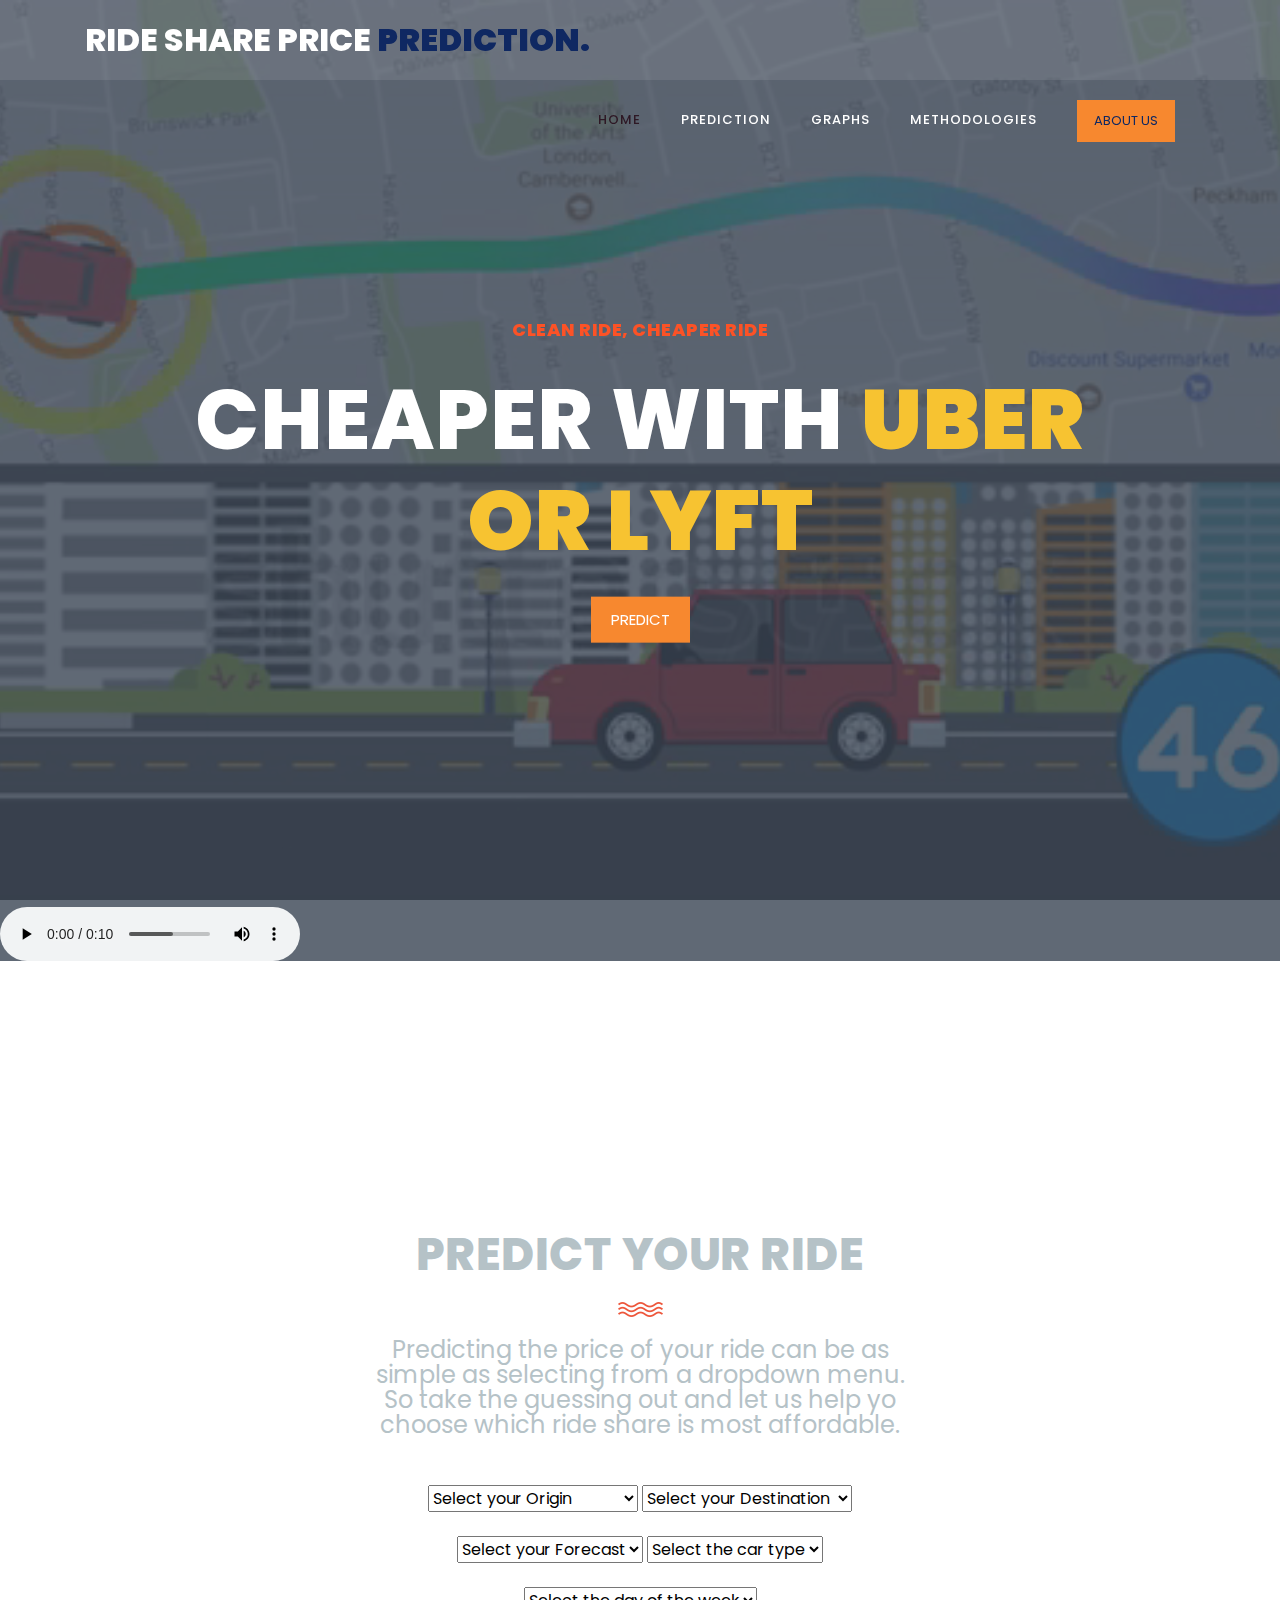
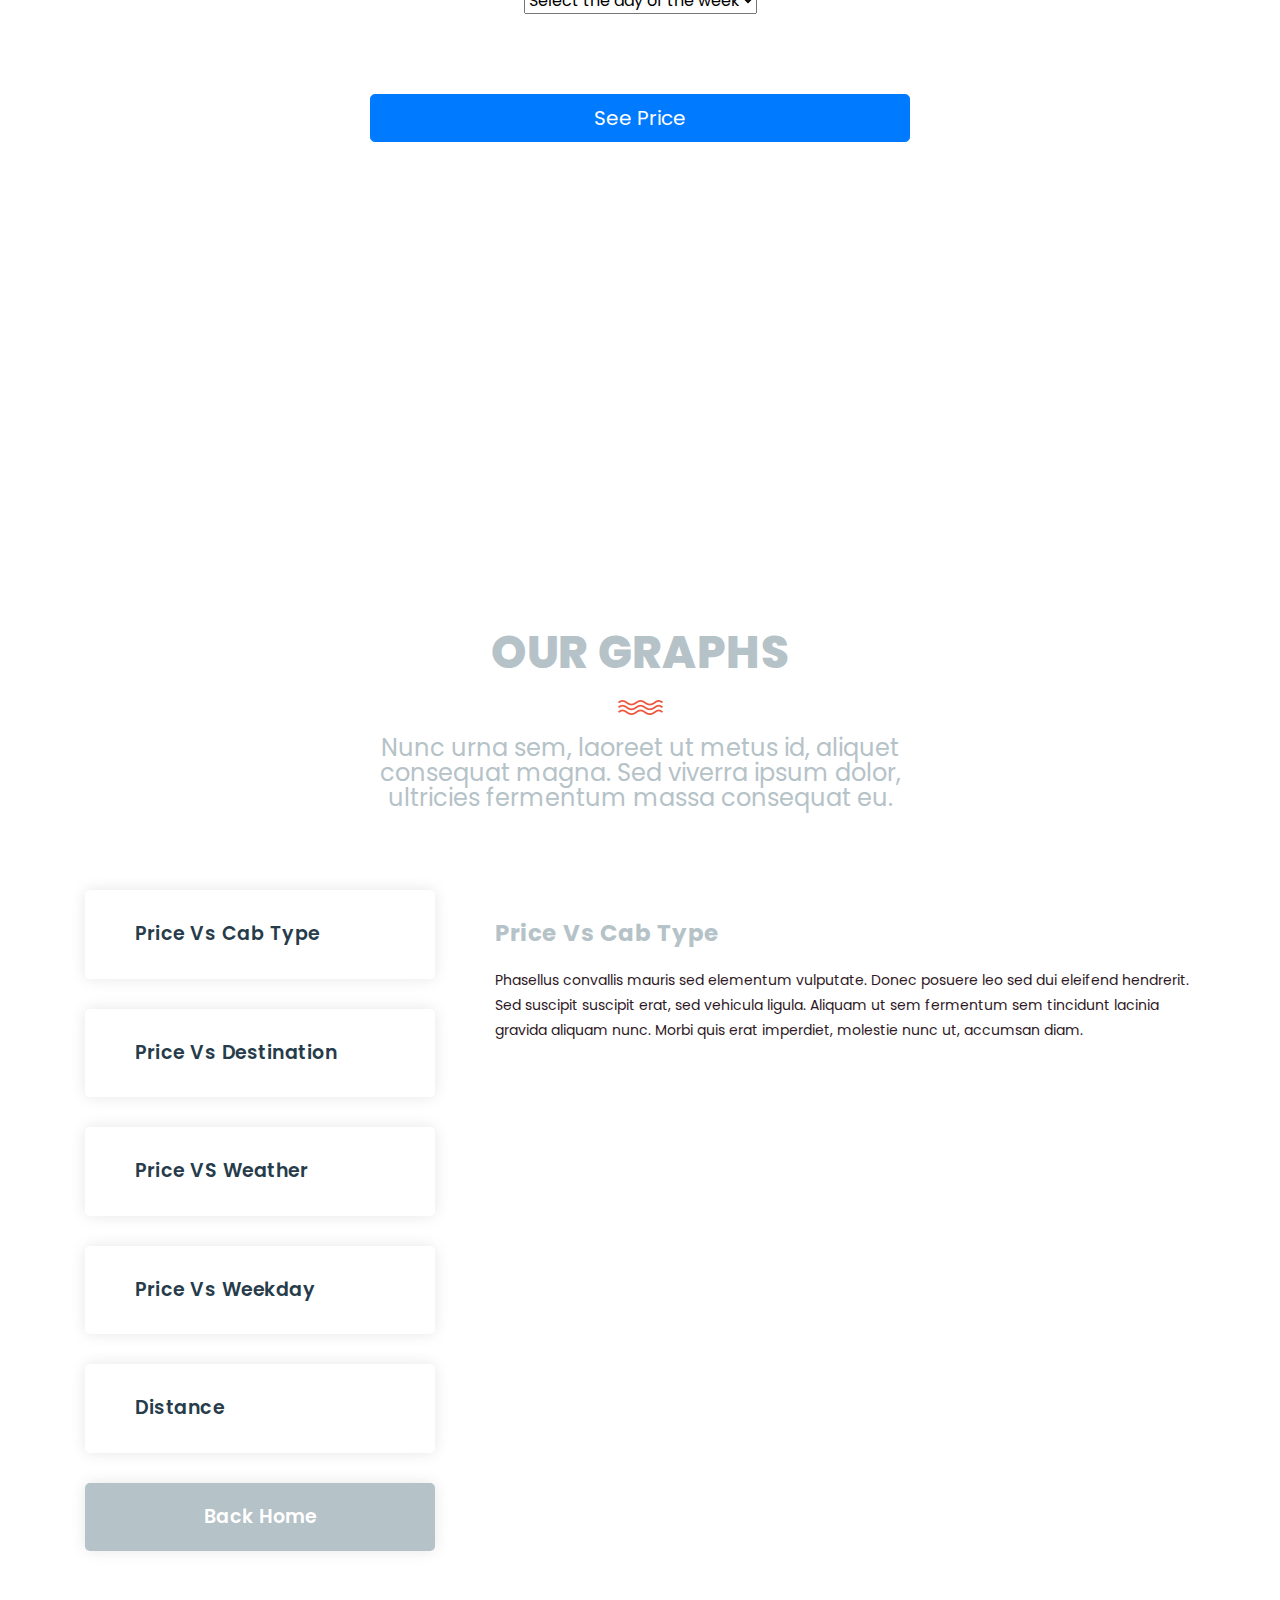
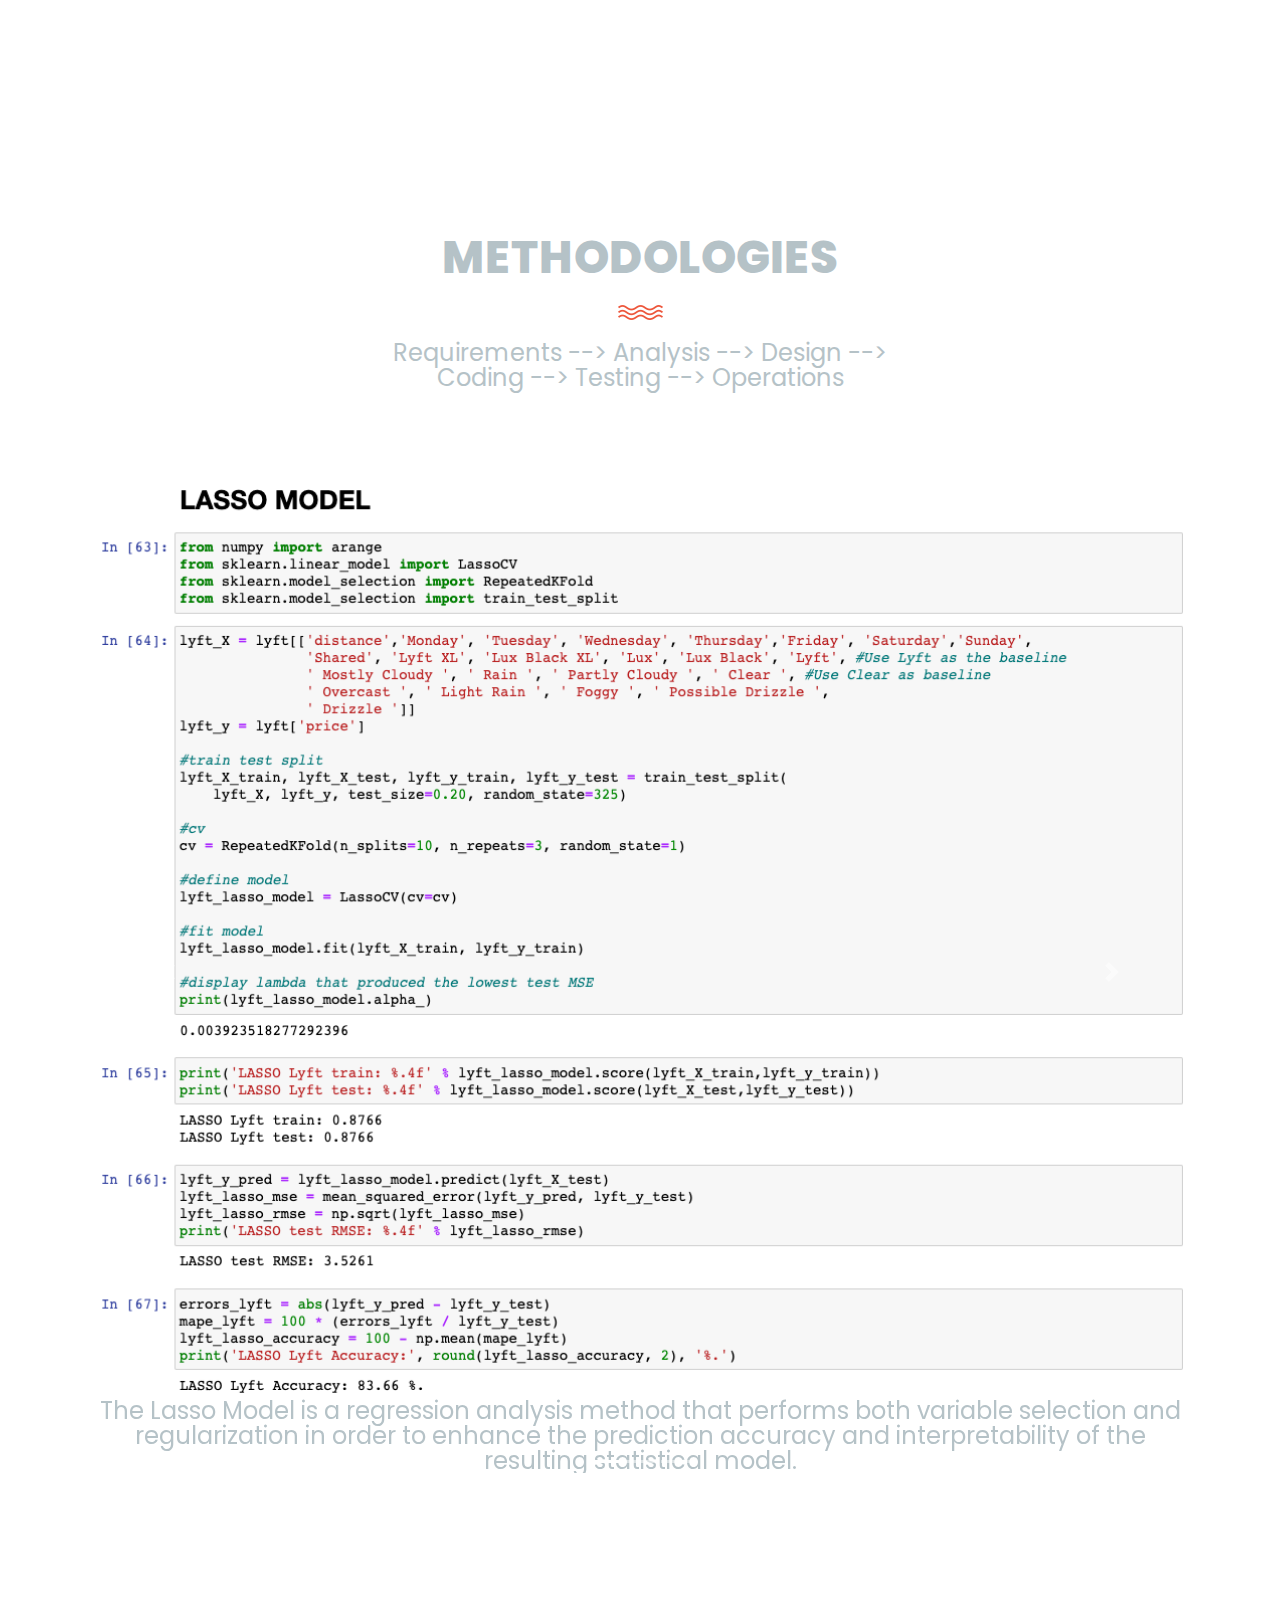
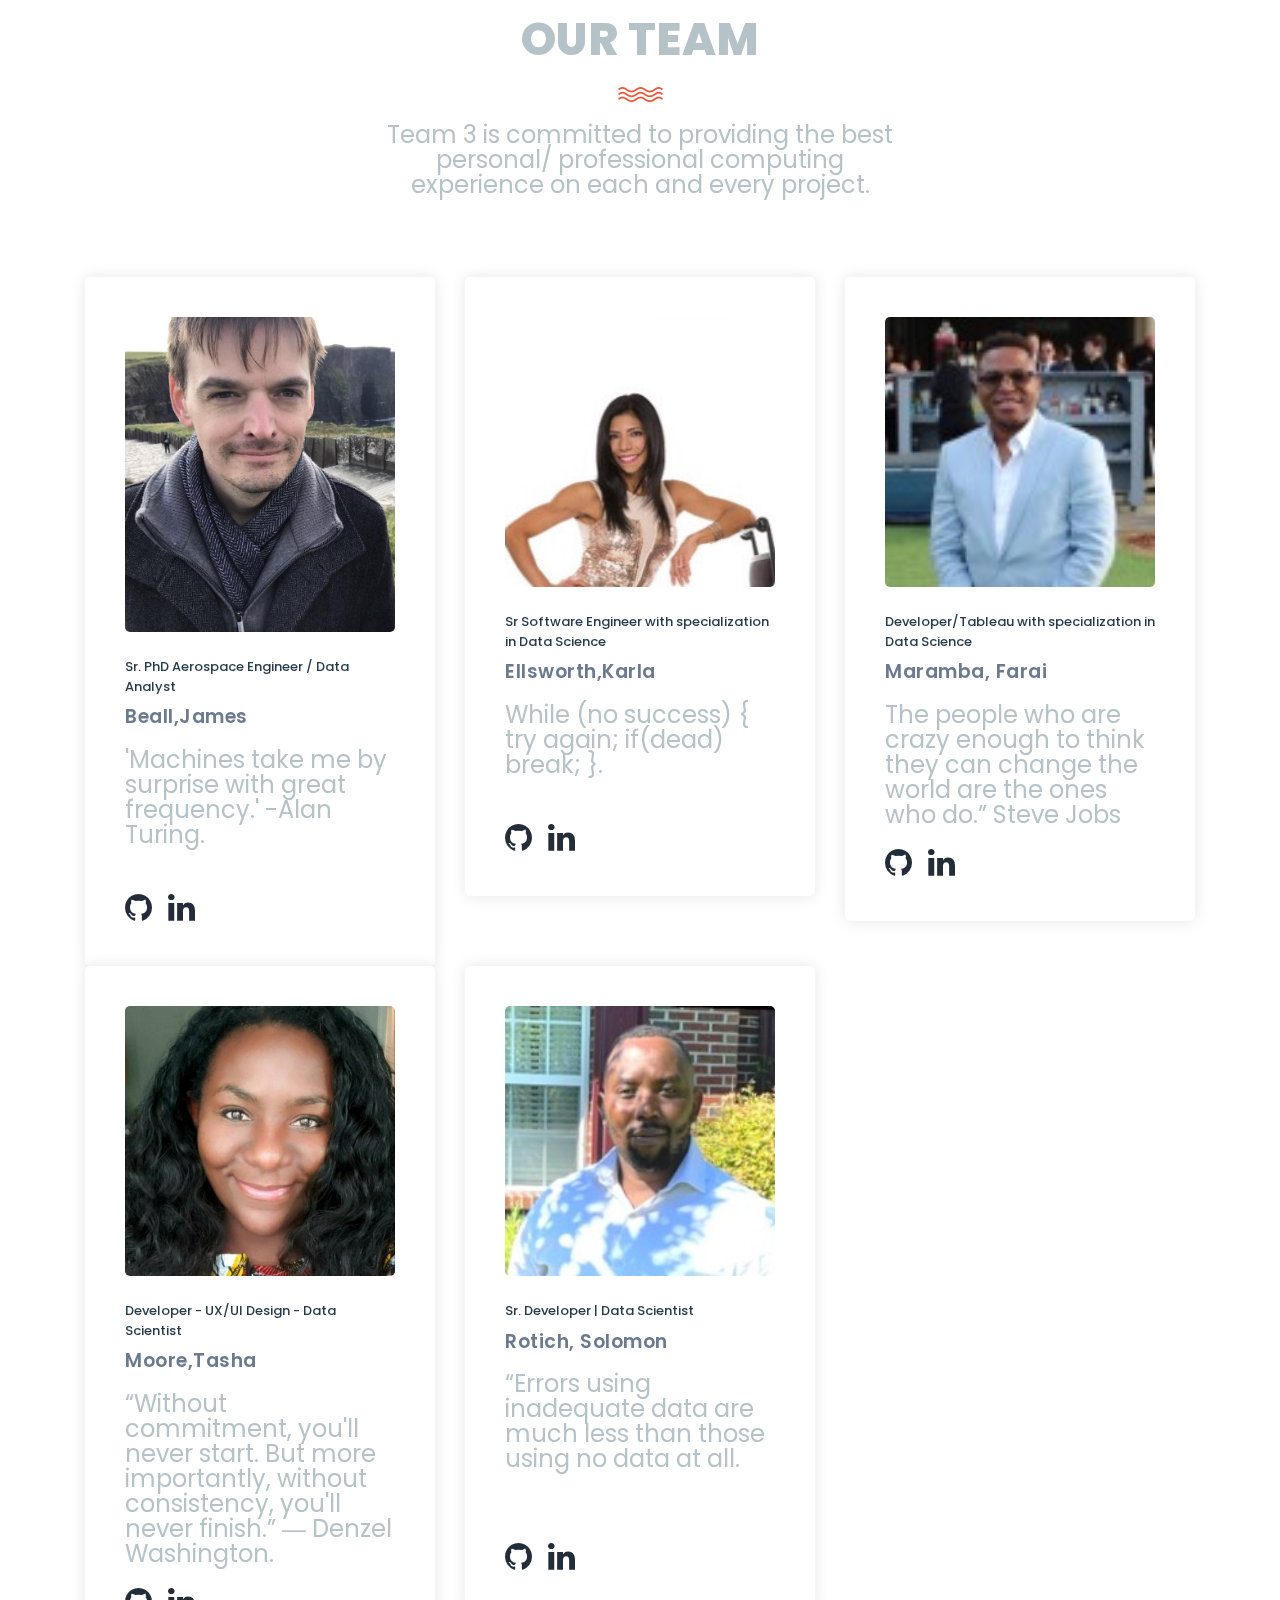
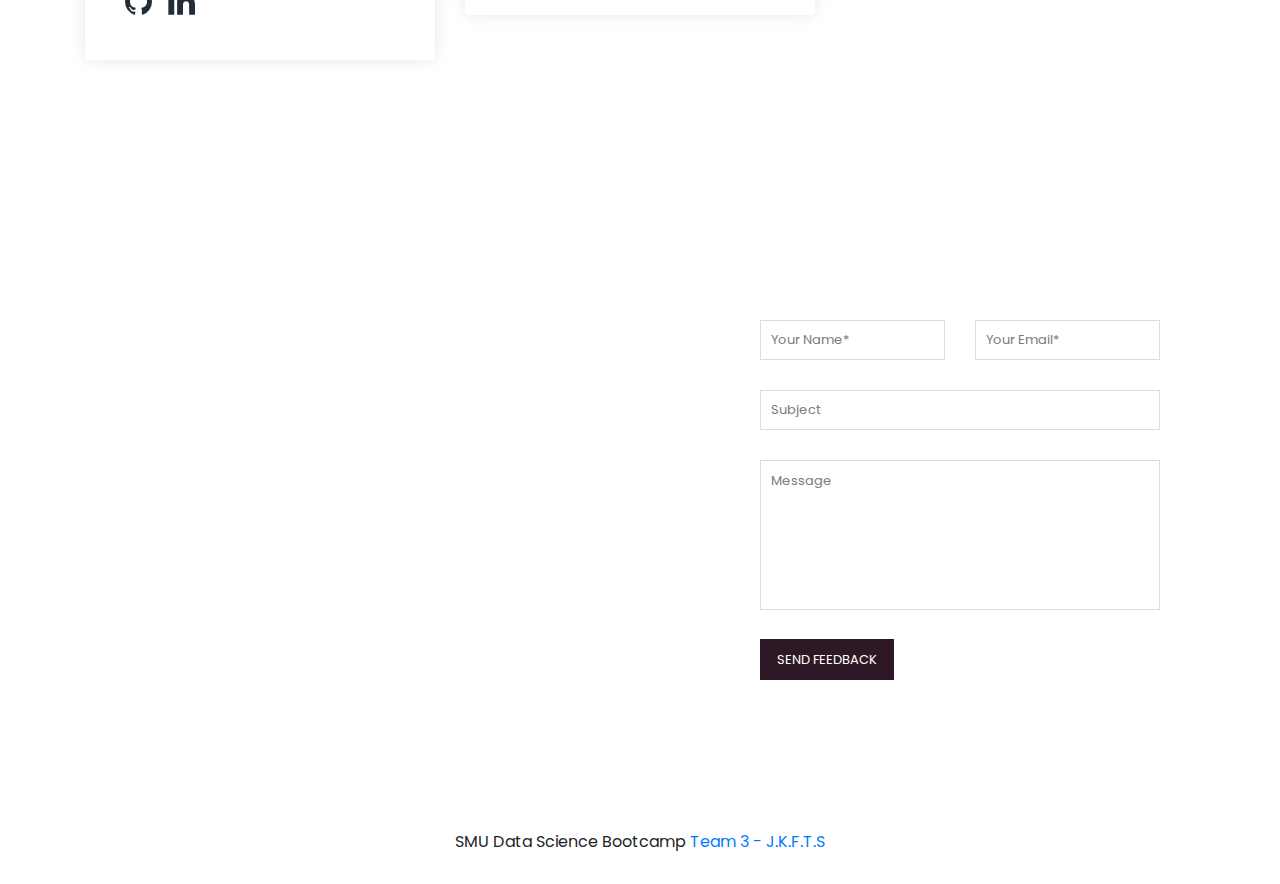
==== commit 80bae783: "Merge branch 'main' of https://github.com/Srotich1/Uber_price_prediciton into main" ====
--- a/uber_lyft/index.html
+++ b/uber_lyft/index.html
@@ -88,9 +88,8 @@
     </div>
     <!-- ***** Main Banner Area End ***** -->
     <audio controls autoplay>
-        <!-- <h3>Low Volume </h3> <audio controls volume="0.1" id="audio-example-low" class="audio-example"> -->
-        <!-- <source src="horse.ogg" type="audio/ogg"> -->
-        <source src="../uber_lyft/assets/images/Inspiring Muted Guitar.mp3" type="audio/mpeg">
+        <source src="../uber_lyft/assets/images/mixkit-old-car-arriving-1536.wav">
+        <source src="../uber_lyft/assets/images/mixkit-old-car-arriving-1536.wav" type="audio/mpeg">
       Your browser does not support the audio element.
       </audio>
 </div>
@@ -344,7 +343,7 @@
                 <div class="col-lg-4">
                     <div class="trainer-item">
                         <div class="image-thumb">
-                            <img src="assets/images/james.jpeg" alt="">
+                            <img src="assets/images/profile with jacket.jpg" alt="">
                         </div>
                         <div class="down-content">
                             <span>Sr. PhD Aerospace Engineer / Data Analyst</span>
@@ -446,7 +445,6 @@
                 <div class="col-lg-6 col-md-6 col-xs-12">
                     <div id="map">
                         <div class='tableauPlaceholder' id='viz1661480750509' style='position: relative'><noscript><a href='#'><img alt=' ' src='https:&#47;&#47;public.tableau.com&#47;static&#47;images&#47;Ub&#47;Uber_Test_Color&#47;Source&#47;1_rss.png' style='border: none' /></a></noscript><object class='tableauViz'  style='display:none;'><param name='host_url' value='https%3A%2F%2Fpublic.tableau.com%2F' /> <param name='embed_code_version' value='3' /> <param name='site_root' value='' /><param name='name' value='Uber_Test_Color&#47;Source' /><param name='tabs' value='yes' /><param name='toolbar' value='yes' /><param name='static_image' value='https:&#47;&#47;public.tableau.com&#47;static&#47;images&#47;Ub&#47;Uber_Test_Color&#47;Source&#47;1.png' /> <param name='animate_transition' value='yes' /><param name='display_static_image' value='yes' /><param name='display_spinner' value='yes' /><param name='display_overlay' value='yes' /><param name='display_count' value='yes' /><param name='language' value='en-US' /><param name='filter' value='publish=yes' /></object></div>                <script type='text/javascript'>                    var divElement = document.getElementById('viz1661480750509');                    var vizElement = divElement.getElementsByTagName('object')[0];                    vizElement.style.width='100%';vizElement.style.height=(divElement.offsetWidth*0.75)+'px';                    var scriptElement = document.createElement('script');                    scriptElement.src = 'https://public.tableau.com/javascripts/api/viz_v1.js';                    vizElement.parentNode.insertBefore(scriptElement, vizElement);                </script>
-
                       <!-- <iframe src="https://maps.google.com/maps?q=Av.+L%C3%BAcio+Costa,+Rio+de+Janeiro+-+RJ,+Brazil&t=&z=13&ie=UTF8&iwloc=&output=embed" width="100%" height="600px" frameborder="0" style="border:0" allowfullscreen></iframe> -->
                     </div>
                 </div>
@@ -455,6 +453,7 @@
                         <form id="contact" action="" method="post">
                           <div class="row">
                             <div class="col-md-6 col-sm-12">
+
                               <fieldset>
                                 <input name="name" type="text" id="name" placeholder="Your Name*" required="">
                               </fieldset>
@@ -478,6 +477,7 @@
                               <fieldset>
                                 <button type="submit" id="form-submit" class="main-button">Send Feedback</button>
                               </fieldset>
+                              <!-- <div class="powr-feedback-form" id="1e82577e_1661630840"></div><script src="https://www.powr.io/powr.js?platform=html"></script> -->
                             </div>
                           </div>
                         </form>
--- a/uber_lyft/assets/css/templatemo-training-studio.css
+++ b/uber_lyft/assets/css/templatemo-training-studio.css
@@ -852,7 +852,7 @@
 
 #schedule {
   padding: 0px 0px 140px 0px;
-  background-image: url(../images/schedule-bg.jpg);
+  /* background-image: url(../images/schedule-bg.jpg); */
   background-position: center center;
   background-repeat: no-repeat;
   background-size: cover;
@@ -978,7 +978,7 @@
 #trainers .trainer-item h4 {
   font-size: 19px;
   font-weight: 600;
-  color: 	#5e2534;
+  color: 	#6b7a8f;
   letter-spacing: 0.5px;
   margin-bottom: 18px;
 }
@@ -1002,7 +1002,7 @@
 }
 
 #trainers .trainer-item ul.social-icons li a:hover {
-  color: 	#232c3a;
+  color: 	#f7c331;
 }
 
 
@@ -1084,7 +1084,7 @@
 }
 
 .contact-form button:hover {
-  background-color: 	#b5c2c7;
+  background-color: 	#f7882f;
 }
 
 
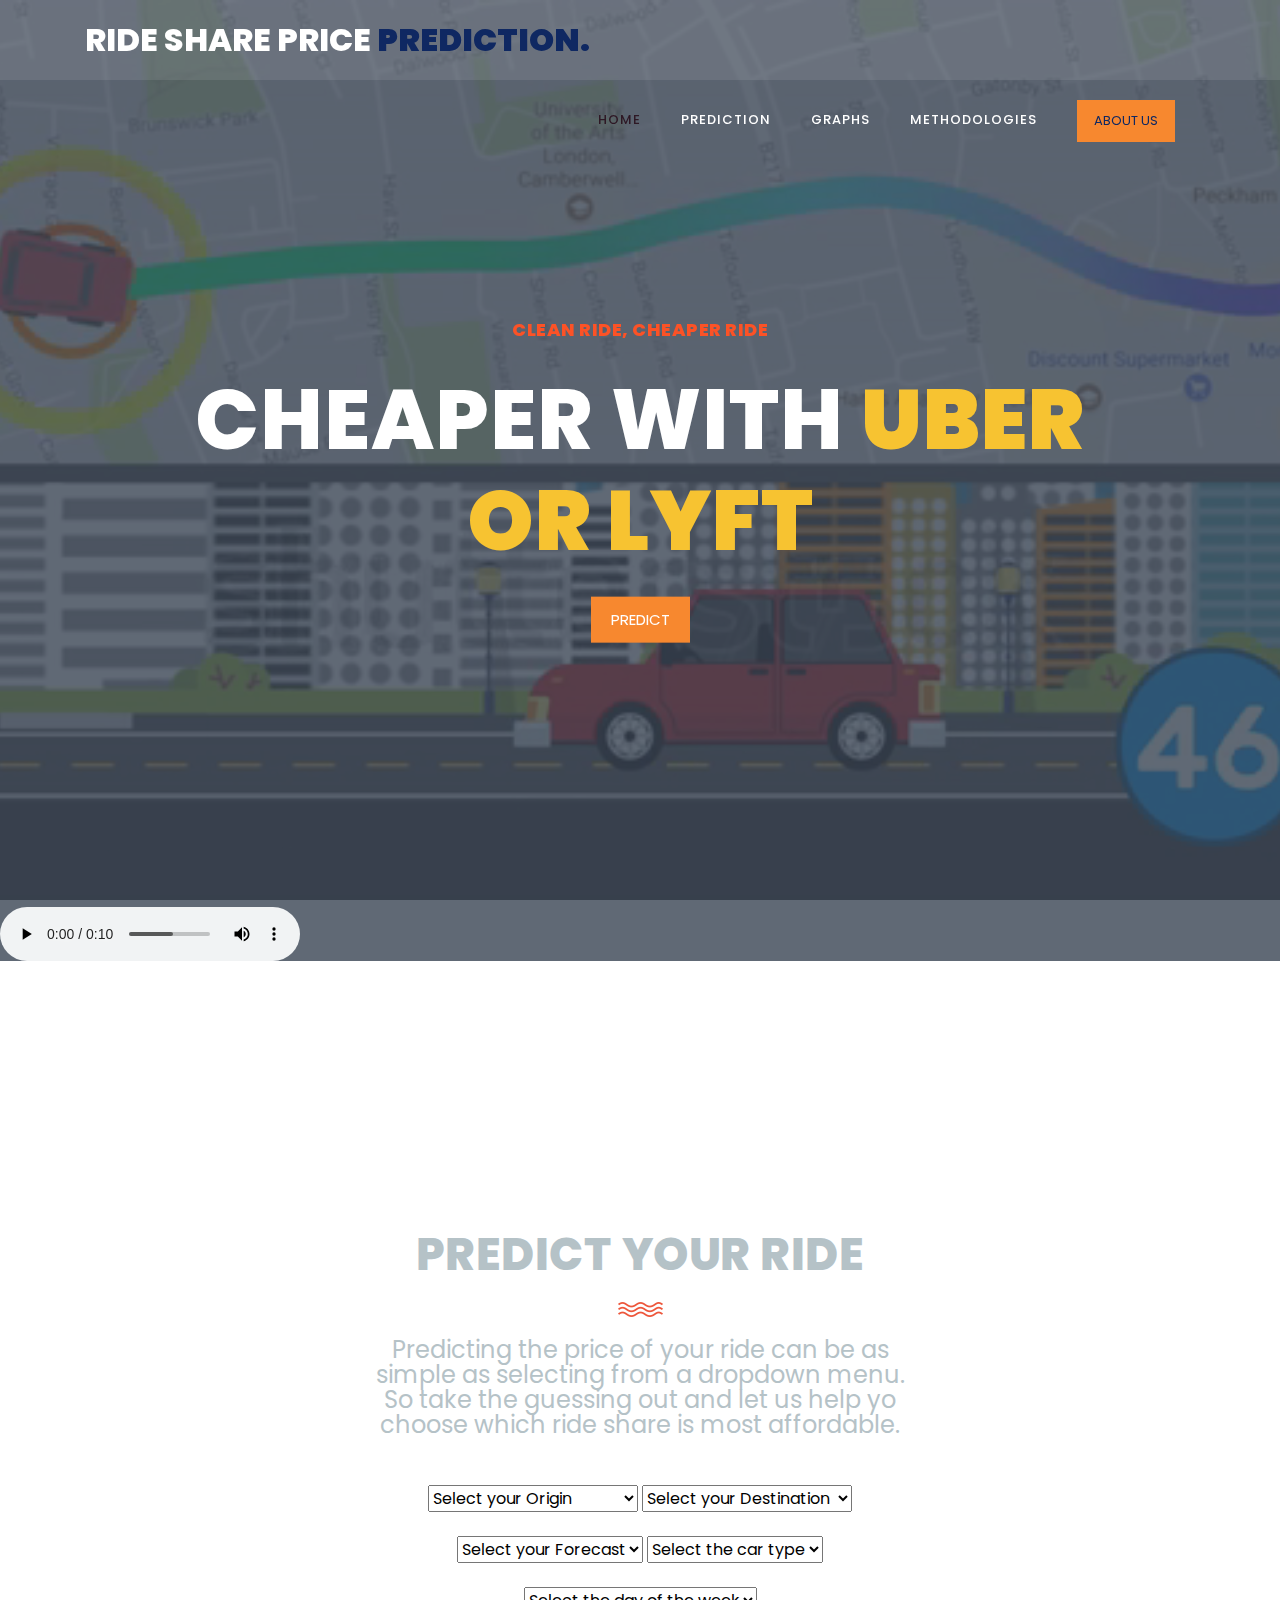
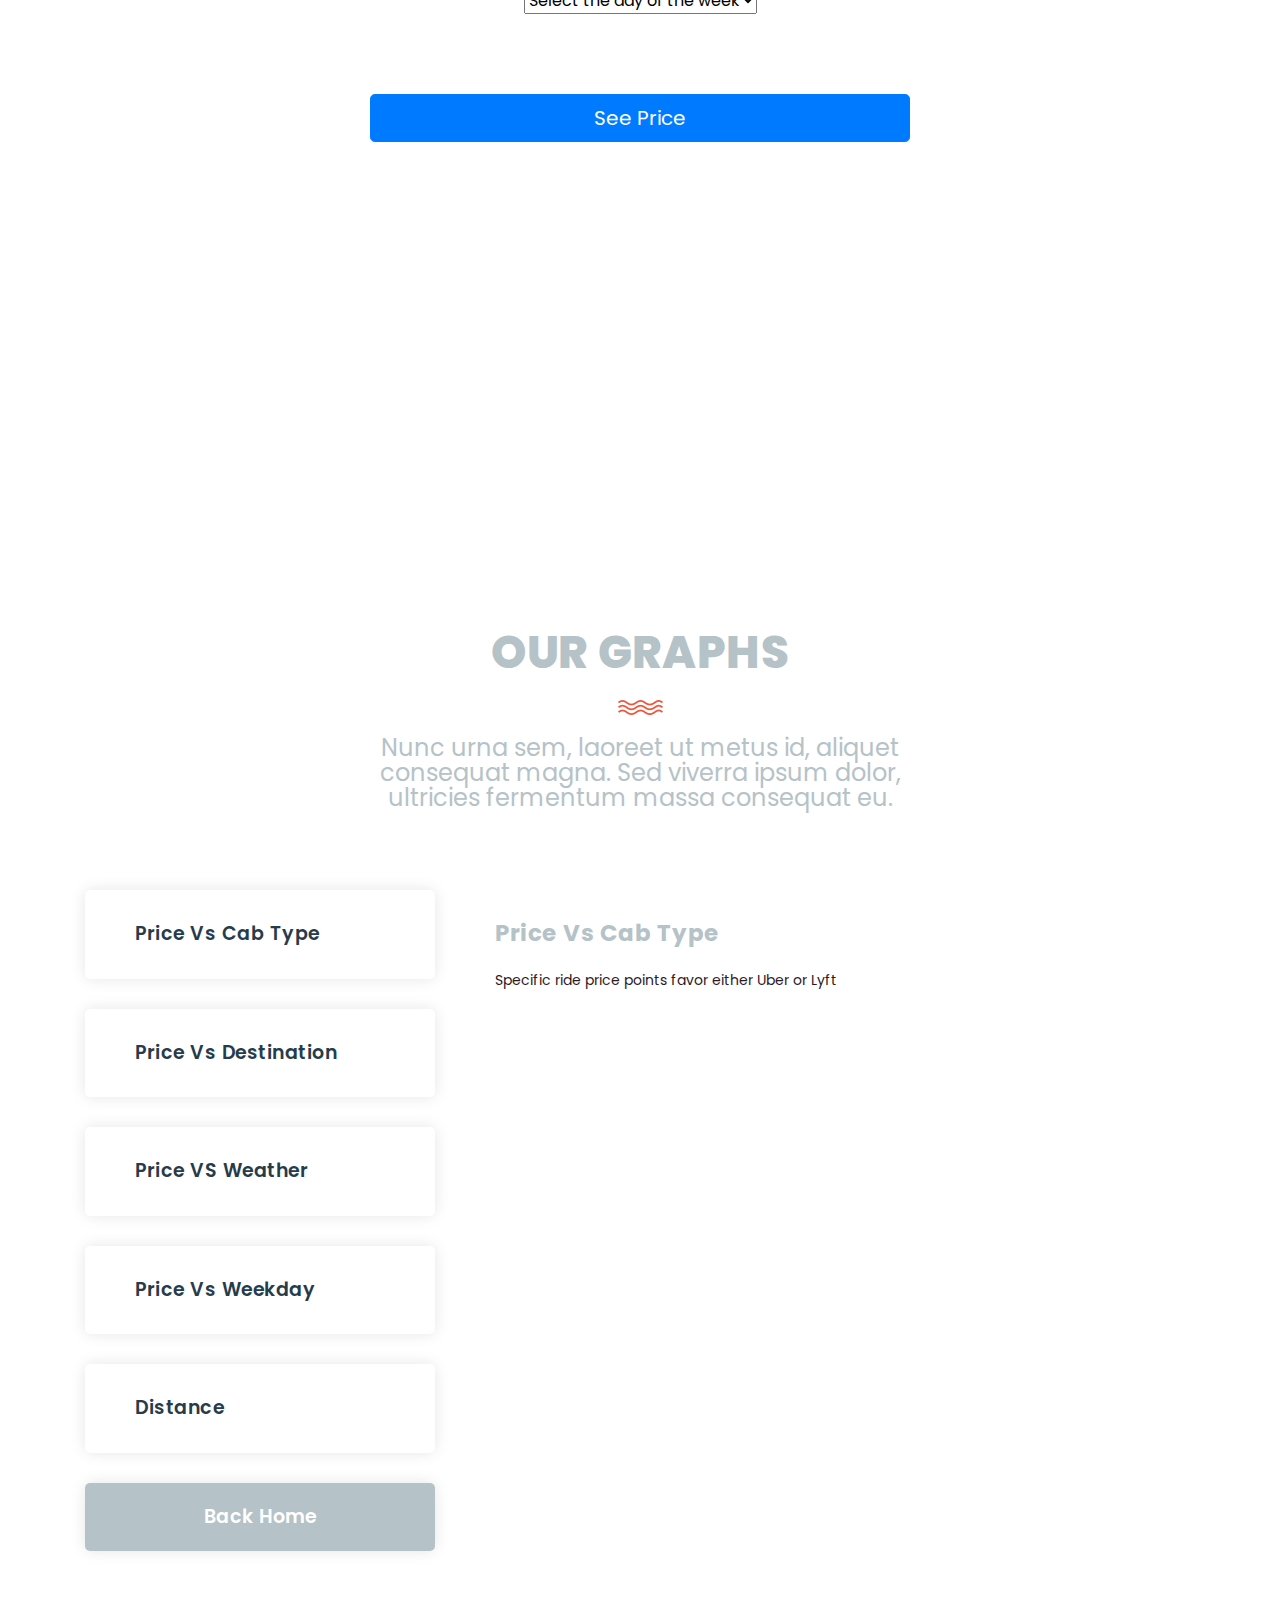
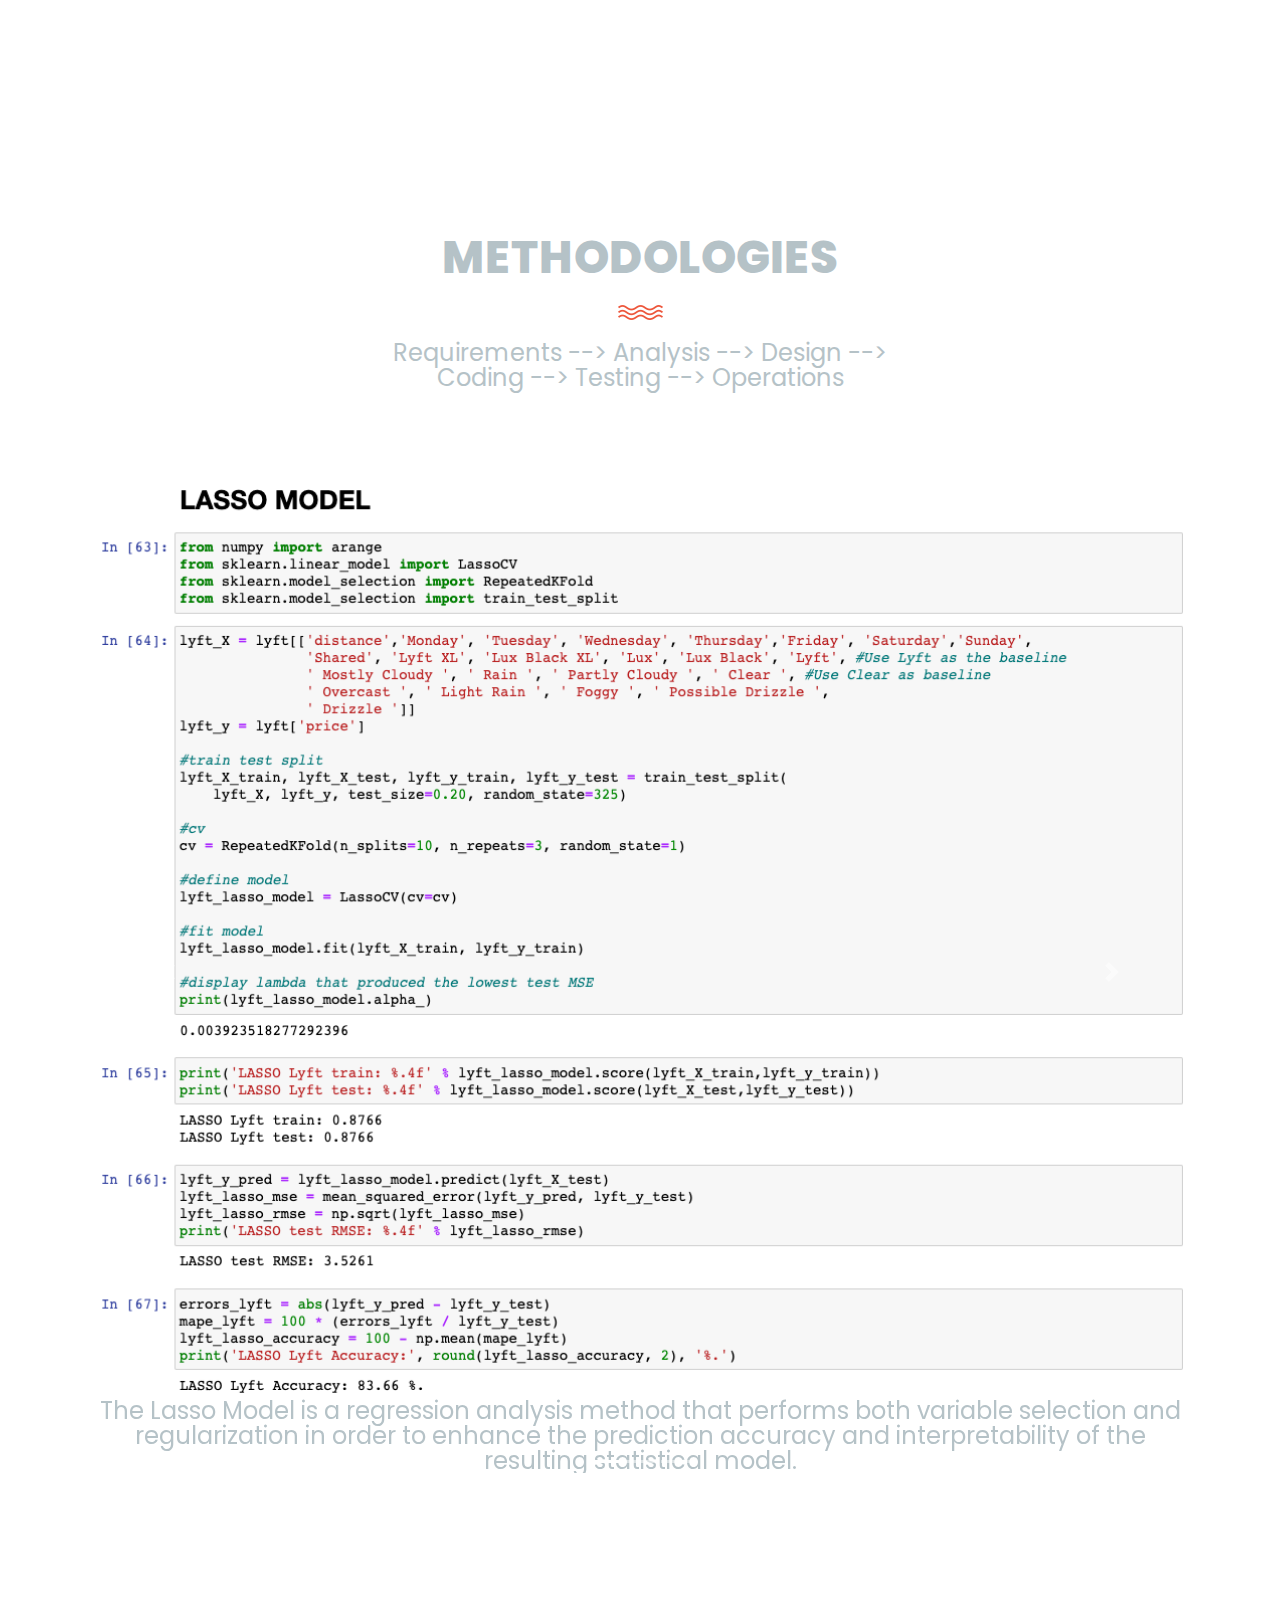
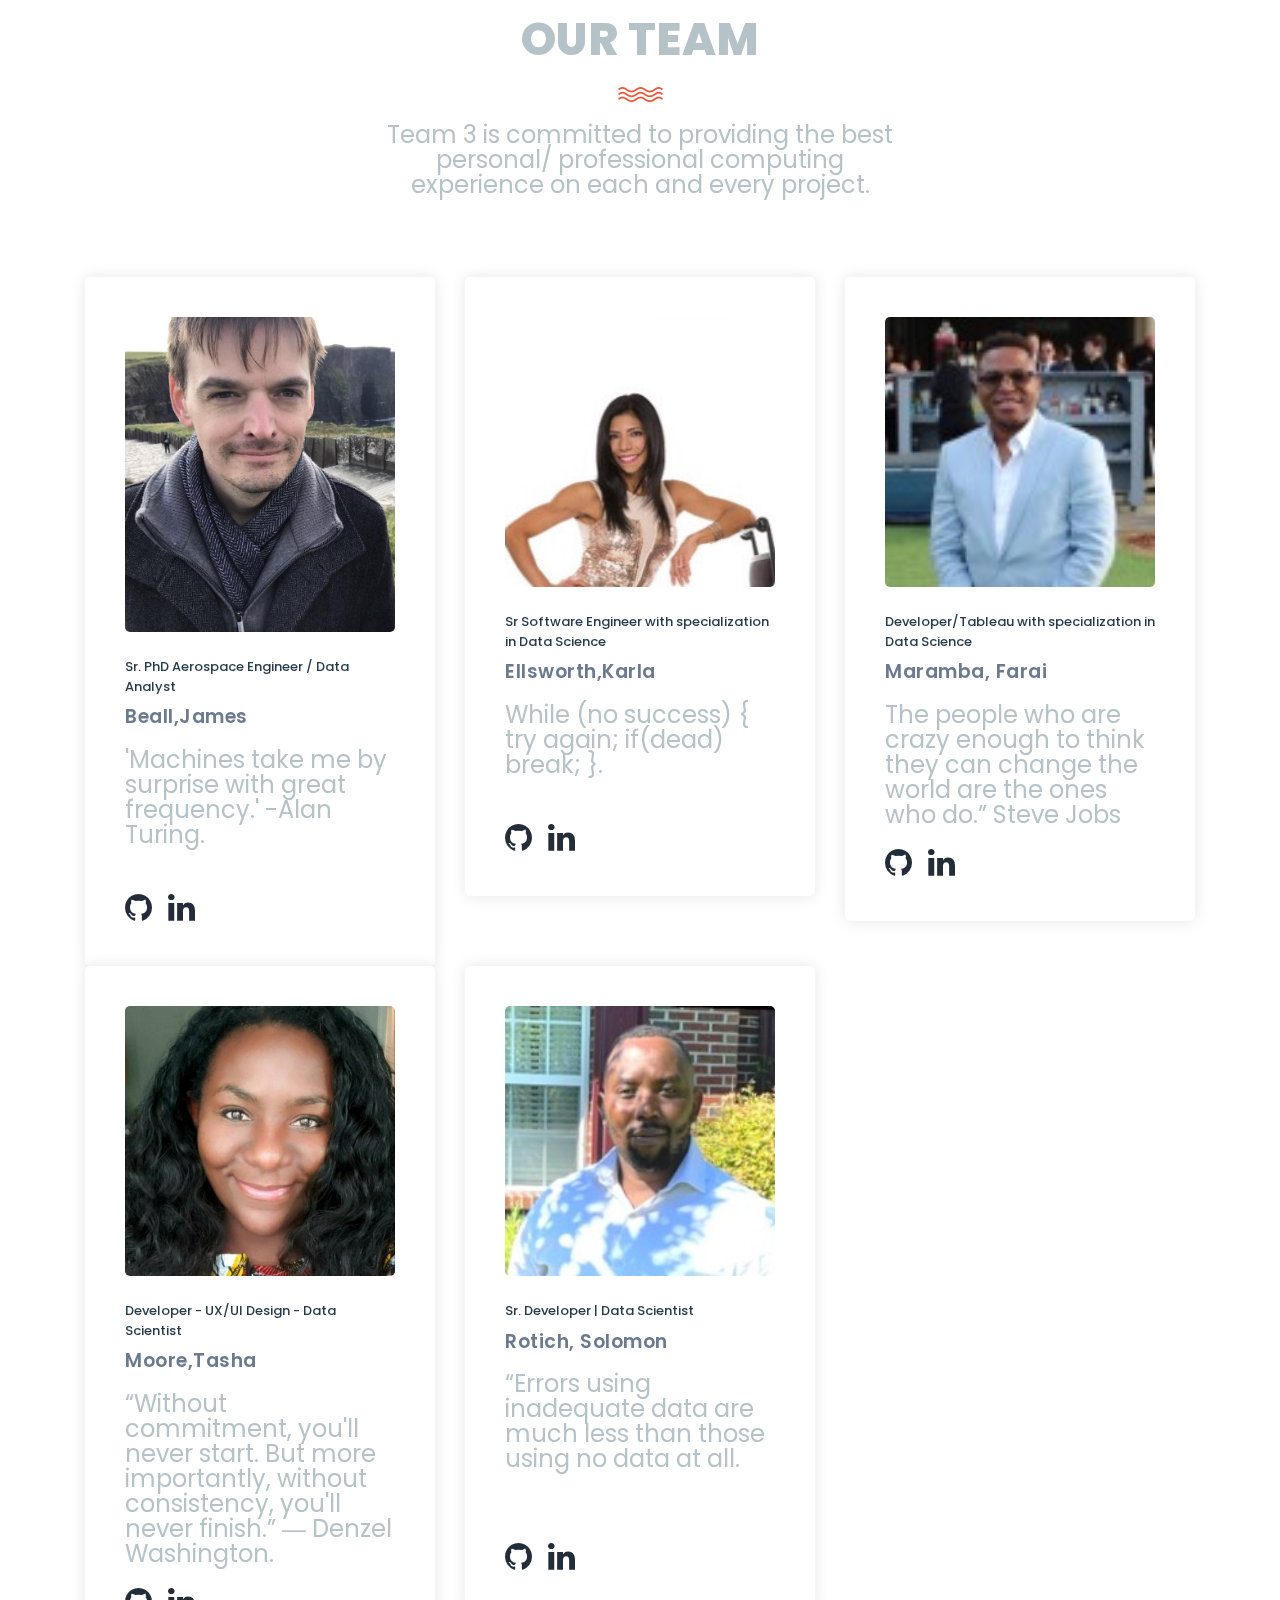
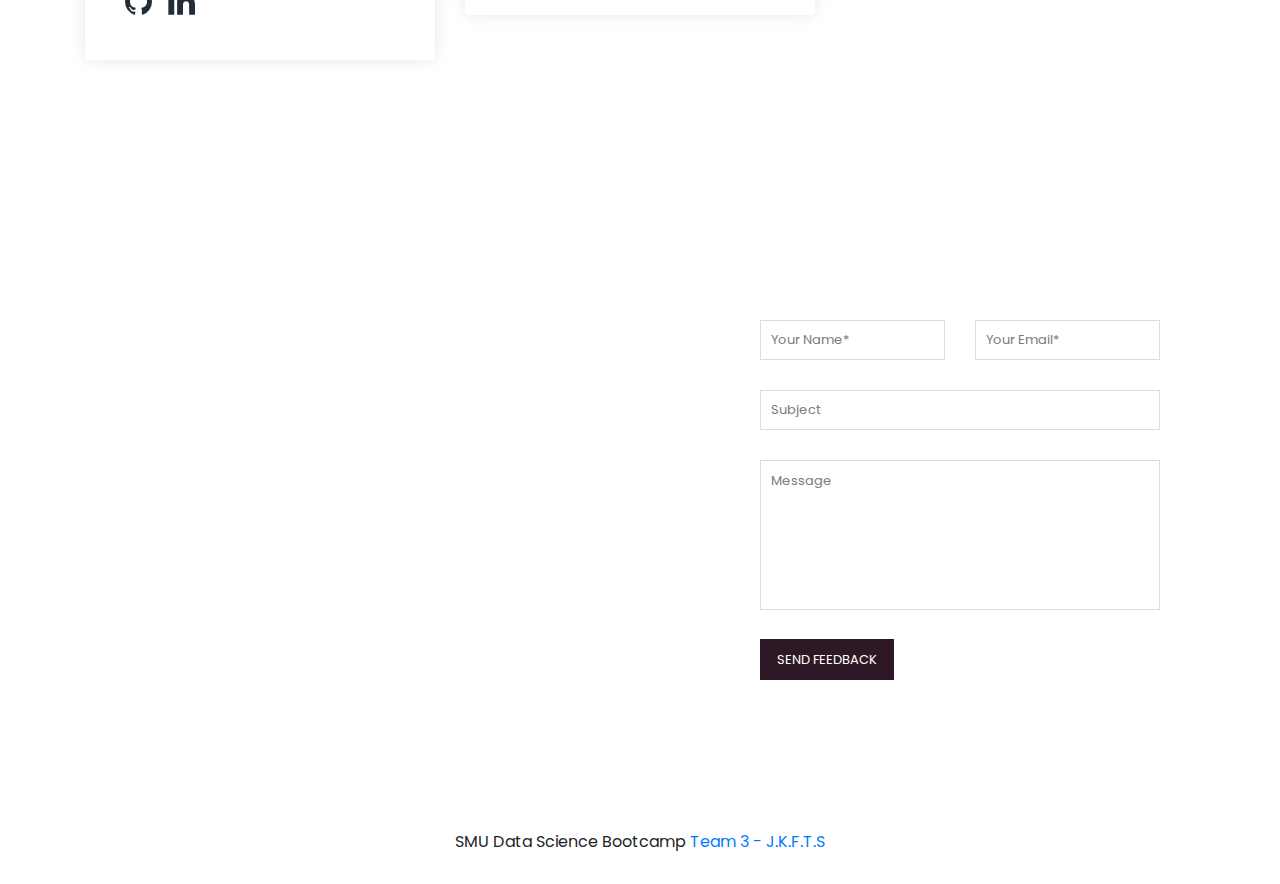
==== commit 0b4c9d46: "html updates" ====
--- a/uber_lyft/index.html
+++ b/uber_lyft/index.html
@@ -87,11 +87,15 @@
           </div>
     </div>
     <!-- ***** Main Banner Area End ***** -->
+    <!-- start music area  -->
+
     <audio controls autoplay>
-        <source src="../uber_lyft/assets/images/mixkit-old-car-arriving-1536.wav">
-        <source src="../uber_lyft/assets/images/mixkit-old-car-arriving-1536.wav" type="audio/mpeg">
+      <source src="../uber_lyft/assets/images/mixkit-old-car-arriving-1536.wav" type="audio/ogg">
+      <source src="../uber_lyft/assets/images/mixkit-old-car-arriving-1536.wav" type="audio/mpeg">
       Your browser does not support the audio element.
-      </audio>
+    </audio>
+
+
 </div>
     <!-- ***** Features Item Start ***** -->
 <section class="section" id="features">
@@ -211,7 +215,7 @@
 
                     <!-- <img src="assets/images/uber-car.jpg" alt="First Class"> -->
                     <h4>Price Vs Cab Type</h4>
-                    <p>Phasellus convallis mauris sed elementum vulputate. Donec posuere leo sed dui eleifend hendrerit. Sed suscipit suscipit erat, sed vehicula ligula. Aliquam ut sem fermentum sem tincidunt lacinia gravida aliquam nunc. Morbi quis erat imperdiet, molestie nunc ut, accumsan diam.</p>
+                    <p>Specific ride price points favor either Uber or Lyft</p>
                     <!-- <div class="main-button">
                         <a href="#">View Schedule</a>
                     </div> -->
@@ -220,8 +224,8 @@
                     <div class='tableauPlaceholder' id='viz1661473545482' style='position: relative'><noscript><a href='#'><img alt=' ' src='https:&#47;&#47;public.tableau.com&#47;static&#47;images&#47;HH&#47;HHCMZ7W64&#47;1_rss.png' style='border: none' /></a></noscript><object class='tableauViz'  style='display:none;'><param name='host_url' value='https%3A%2F%2Fpublic.tableau.com%2F' /> <param name='embed_code_version' value='3' /> <param name='path' value='shared&#47;HHCMZ7W64' /> <param name='toolbar' value='yes' /><param name='static_image' value='https:&#47;&#47;public.tableau.com&#47;static&#47;images&#47;HH&#47;HHCMZ7W64&#47;1.png' /> <param name='animate_transition' value='yes' /><param name='display_static_image' value='yes' /><param name='display_spinner' value='yes' /><param name='display_overlay' value='yes' /><param name='display_count' value='yes' /><param name='language' value='en-US' /><param name='filter' value='publish=yes' /></object></div>                <script type='text/javascript'>                    var divElement = document.getElementById('viz1661473545482');                    var vizElement = divElement.getElementsByTagName('object')[0];                    vizElement.style.width='100%';vizElement.style.height=(divElement.offsetWidth*0.75)+'px';                    var scriptElement = document.createElement('script');                    scriptElement.src = 'https://public.tableau.com/javascripts/api/viz_v1.js';                    vizElement.parentNode.insertBefore(scriptElement, vizElement);                </script>
             
                     <!-- <img src="assets/images/uber-lyft.jpg" alt="Second Training"> -->
-                    <h4>Price Vs Destination</h4>
-                    <p>Integer dapibus, est vel dapibus mattis, sem mauris luctus leo, ac pulvinar quam tortor a velit. Praesent ultrices erat ante, in ultricies augue ultricies faucibus. Nam tellus nibh, ullamcorper at mattis non, rhoncus sed massa. Cras quis pulvinar eros. Orci varius natoque penatibus et magnis dis parturient montes, nascetur ridiculus mus.</p>
+                    <h4>Cab Vs Destination</h4>
+                    <p>Uber has a larger ride count but is proportionally the same as Lyft.</p>
                     <!-- <div class="main-button">
                         <a href="#">View Schedule</a>
                     </div> -->
@@ -230,8 +234,8 @@
                     <div class='tableauPlaceholder' id='viz1661473628694' style='position: relative'><noscript><a href='#'><img alt=' ' src='https:&#47;&#47;public.tableau.com&#47;static&#47;images&#47;SS&#47;SS4QYFJ7D&#47;1_rss.png' style='border: none' /></a></noscript><object class='tableauViz'  style='display:none;'><param name='host_url' value='https%3A%2F%2Fpublic.tableau.com%2F' /> <param name='embed_code_version' value='3' /> <param name='path' value='shared&#47;SS4QYFJ7D' /> <param name='toolbar' value='yes' /><param name='static_image' value='https:&#47;&#47;public.tableau.com&#47;static&#47;images&#47;SS&#47;SS4QYFJ7D&#47;1.png' /> <param name='animate_transition' value='yes' /><param name='display_static_image' value='yes' /><param name='display_spinner' value='yes' /><param name='display_overlay' value='yes' /><param name='display_count' value='yes' /><param name='language' value='en-US' /><param name='filter' value='publish=yes' /></object></div>                <script type='text/javascript'>                    var divElement = document.getElementById('viz1661473628694');                    var vizElement = divElement.getElementsByTagName('object')[0];                    vizElement.style.width='100%';vizElement.style.height=(divElement.offsetWidth*0.75)+'px';                    var scriptElement = document.createElement('script');                    scriptElement.src = 'https://public.tableau.com/javascripts/api/viz_v1.js';                    vizElement.parentNode.insertBefore(scriptElement, vizElement);                </script>
 
                     <!-- <img src="assets/images/uber-project.jpg" alt="Third Class"> -->
-                    <h4>Price VS Weather</h4>
-                    <p>Fusce laoreet malesuada rhoncus. Donec ultricies diam tortor, id auctor neque posuere sit amet. Aliquam pharetra, augue vel cursus porta, nisi tortor vulputate sapien, id scelerisque felis magna id felis. Proin neque metus, pellentesque pharetra semper vel, accumsan a neque.</p>
+                    <h4>Cab VS Weather</h4>
+                    <p>Uber has a larger ride count but is proportionally the same as Lyft.</p>
                     <!-- <div class="main-button">
                         <a href="#">View Schedule</a>
                     </div> -->
@@ -240,8 +244,8 @@
                     <div class='tableauPlaceholder' id='viz1661473740204' style='position: relative'><noscript><a href='#'><img alt=' ' src='https:&#47;&#47;public.tableau.com&#47;static&#47;images&#47;CS&#47;CSGK8W3R3&#47;1_rss.png' style='border: none' /></a></noscript><object class='tableauViz'  style='display:none;'><param name='host_url' value='https%3A%2F%2Fpublic.tableau.com%2F' /> <param name='embed_code_version' value='3' /> <param name='path' value='shared&#47;CSGK8W3R3' /> <param name='toolbar' value='yes' /><param name='static_image' value='https:&#47;&#47;public.tableau.com&#47;static&#47;images&#47;CS&#47;CSGK8W3R3&#47;1.png' /> <param name='animate_transition' value='yes' /><param name='display_static_image' value='yes' /><param name='display_spinner' value='yes' /><param name='display_overlay' value='yes' /><param name='display_count' value='yes' /><param name='language' value='en-US' /><param name='filter' value='publish=yes' /></object></div>                <script type='text/javascript'>                    var divElement = document.getElementById('viz1661473740204');                    var vizElement = divElement.getElementsByTagName('object')[0];                    vizElement.style.width='100%';vizElement.style.height=(divElement.offsetWidth*0.75)+'px';                    var scriptElement = document.createElement('script');                    scriptElement.src = 'https://public.tableau.com/javascripts/api/viz_v1.js';                    vizElement.parentNode.insertBefore(scriptElement, vizElement);                </script>
 
                     <!-- <img src="assets/images/uber_map.jpg" alt="Fourth Training"> -->
-                    <h4>Price Vs Weekday</h4>
-                    <p>Pellentesque habitant morbi tristique senectus et netus et malesuada fames ac turpis egestas. Aenean ultrices elementum odio ac tempus. Etiam eleifend orci lectus, eget venenatis ipsum commodo et.</p>
+                    <h4>Cab Type by Week Day</h4>
+                    <p>Uber has a larger ride count but is proportionally the same as Lyft.</p>
                     <!-- <div class="main-button">
                         <a href="#">View Schedule</a>
                     </div> -->
@@ -251,8 +255,8 @@
                     <div class='tableauPlaceholder' id='viz1661619163929' style='position: relative'><noscript><a href='#'><img alt='Distance ' src='https:&#47;&#47;public.tableau.com&#47;static&#47;images&#47;Ub&#47;Uber_Test_Color&#47;Distance&#47;1_rss.png' style='border: none' /></a></noscript><object class='tableauViz'  style='display:none;'><param name='host_url' value='https%3A%2F%2Fpublic.tableau.com%2F' /> <param name='embed_code_version' value='3' /> <param name='site_root' value='' /><param name='name' value='Uber_Test_Color&#47;Distance' /><param name='tabs' value='no' /><param name='toolbar' value='yes' /><param name='static_image' value='https:&#47;&#47;public.tableau.com&#47;static&#47;images&#47;Ub&#47;Uber_Test_Color&#47;Distance&#47;1.png' /> <param name='animate_transition' value='yes' /><param name='display_static_image' value='yes' /><param name='display_spinner' value='yes' /><param name='display_overlay' value='yes' /><param name='display_count' value='yes' /><param name='language' value='en-US' /><param name='filter' value='publish=yes' /></object></div>                <script type='text/javascript'>                    var divElement = document.getElementById('viz1661619163929');                    var vizElement = divElement.getElementsByTagName('object')[0];                    vizElement.style.width='100%';vizElement.style.height=(divElement.offsetWidth*0.75)+'px';                    var scriptElement = document.createElement('script');                    scriptElement.src = 'https://public.tableau.com/javascripts/api/viz_v1.js';                    vizElement.parentNode.insertBefore(scriptElement, vizElement);                </script>
 
                   <!-- <img src="assets/images/uber_map.jpg" alt="Fourth Training"> -->
-                  <h4>Distance</h4>
-                  <p>Pellentesque habitant morbi tristique senectus et netus et malesuada fames ac turpis egestas. Aenean ultrices elementum odio ac tempus. Etiam eleifend orci lectus, eget venenatis ipsum commodo et.</p>
+                  <h4>Distance vs Cab Type</h4>
+                  <p>Uber and Lyft mostly overlap but have some specific distances in which one is preferred.</p>
                   <!-- <div class="main-button">
                       <a href="#">View Schedule</a>
                   </div> -->
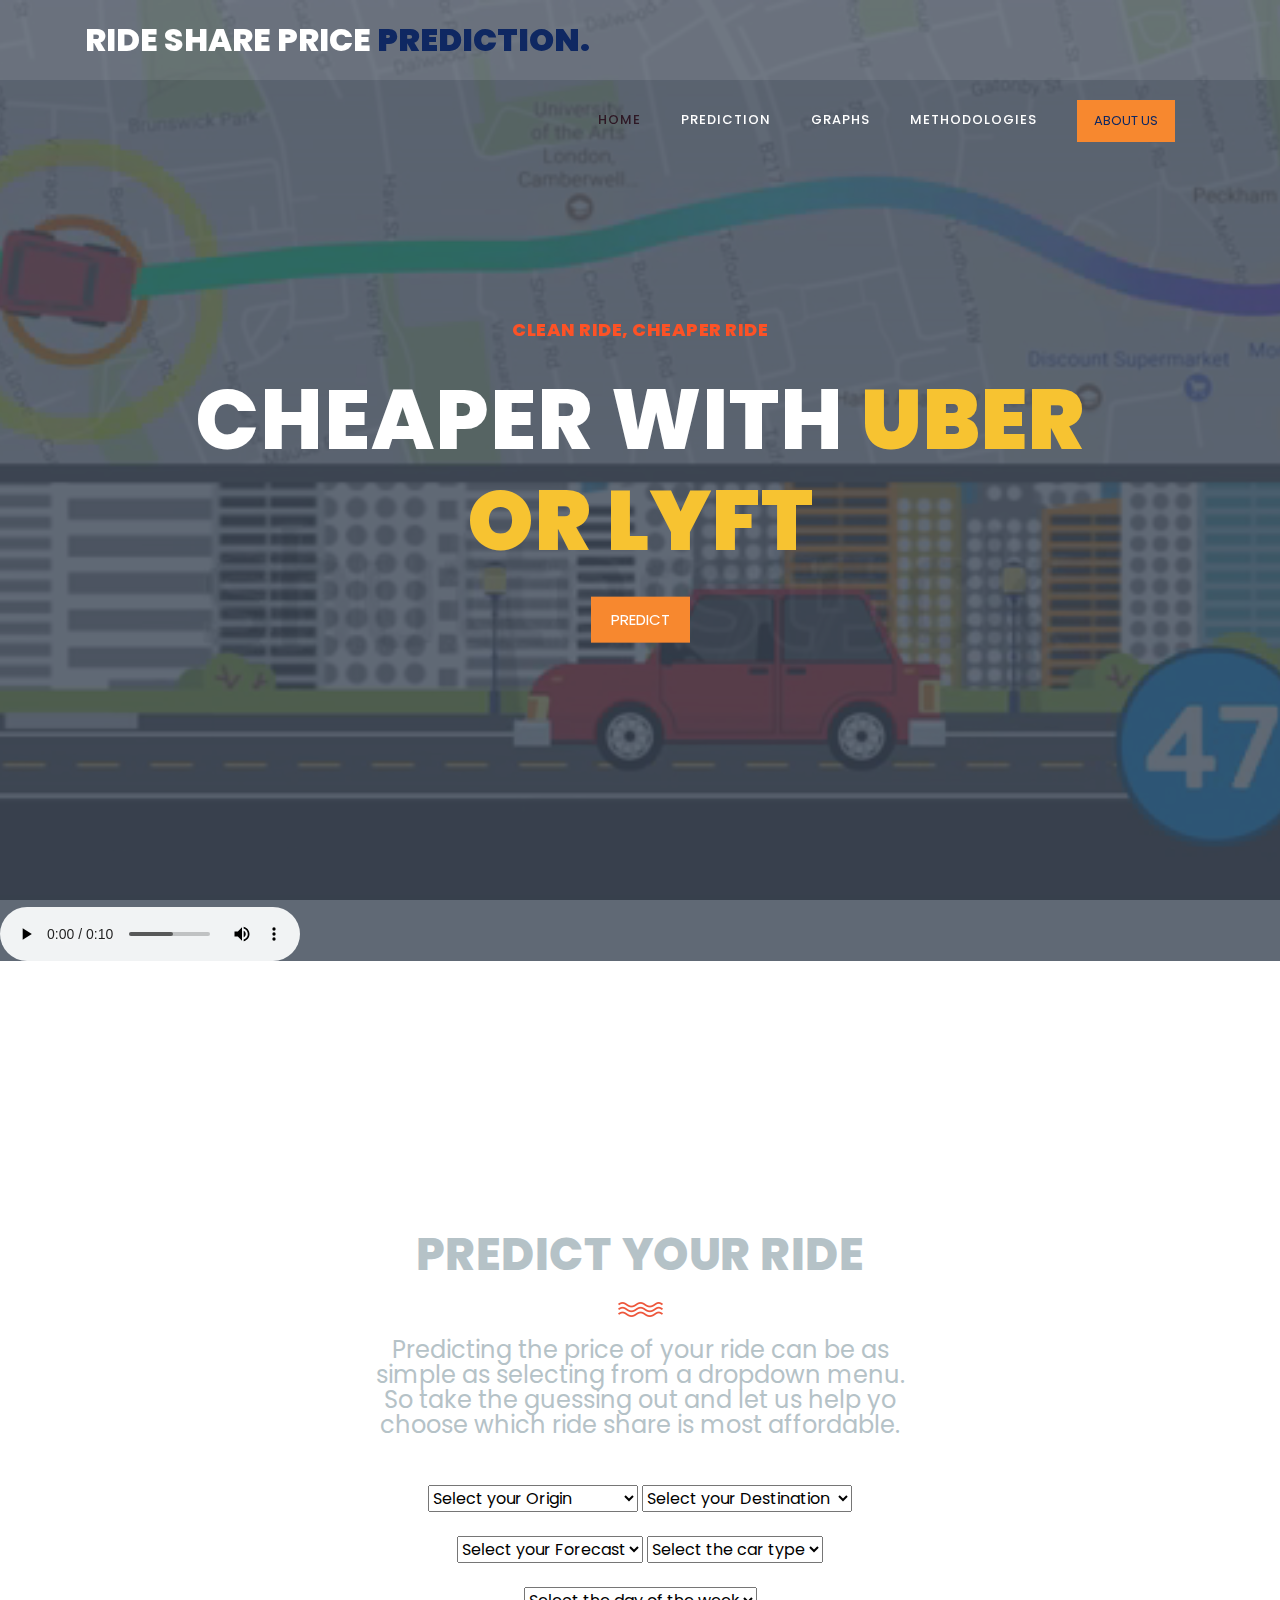
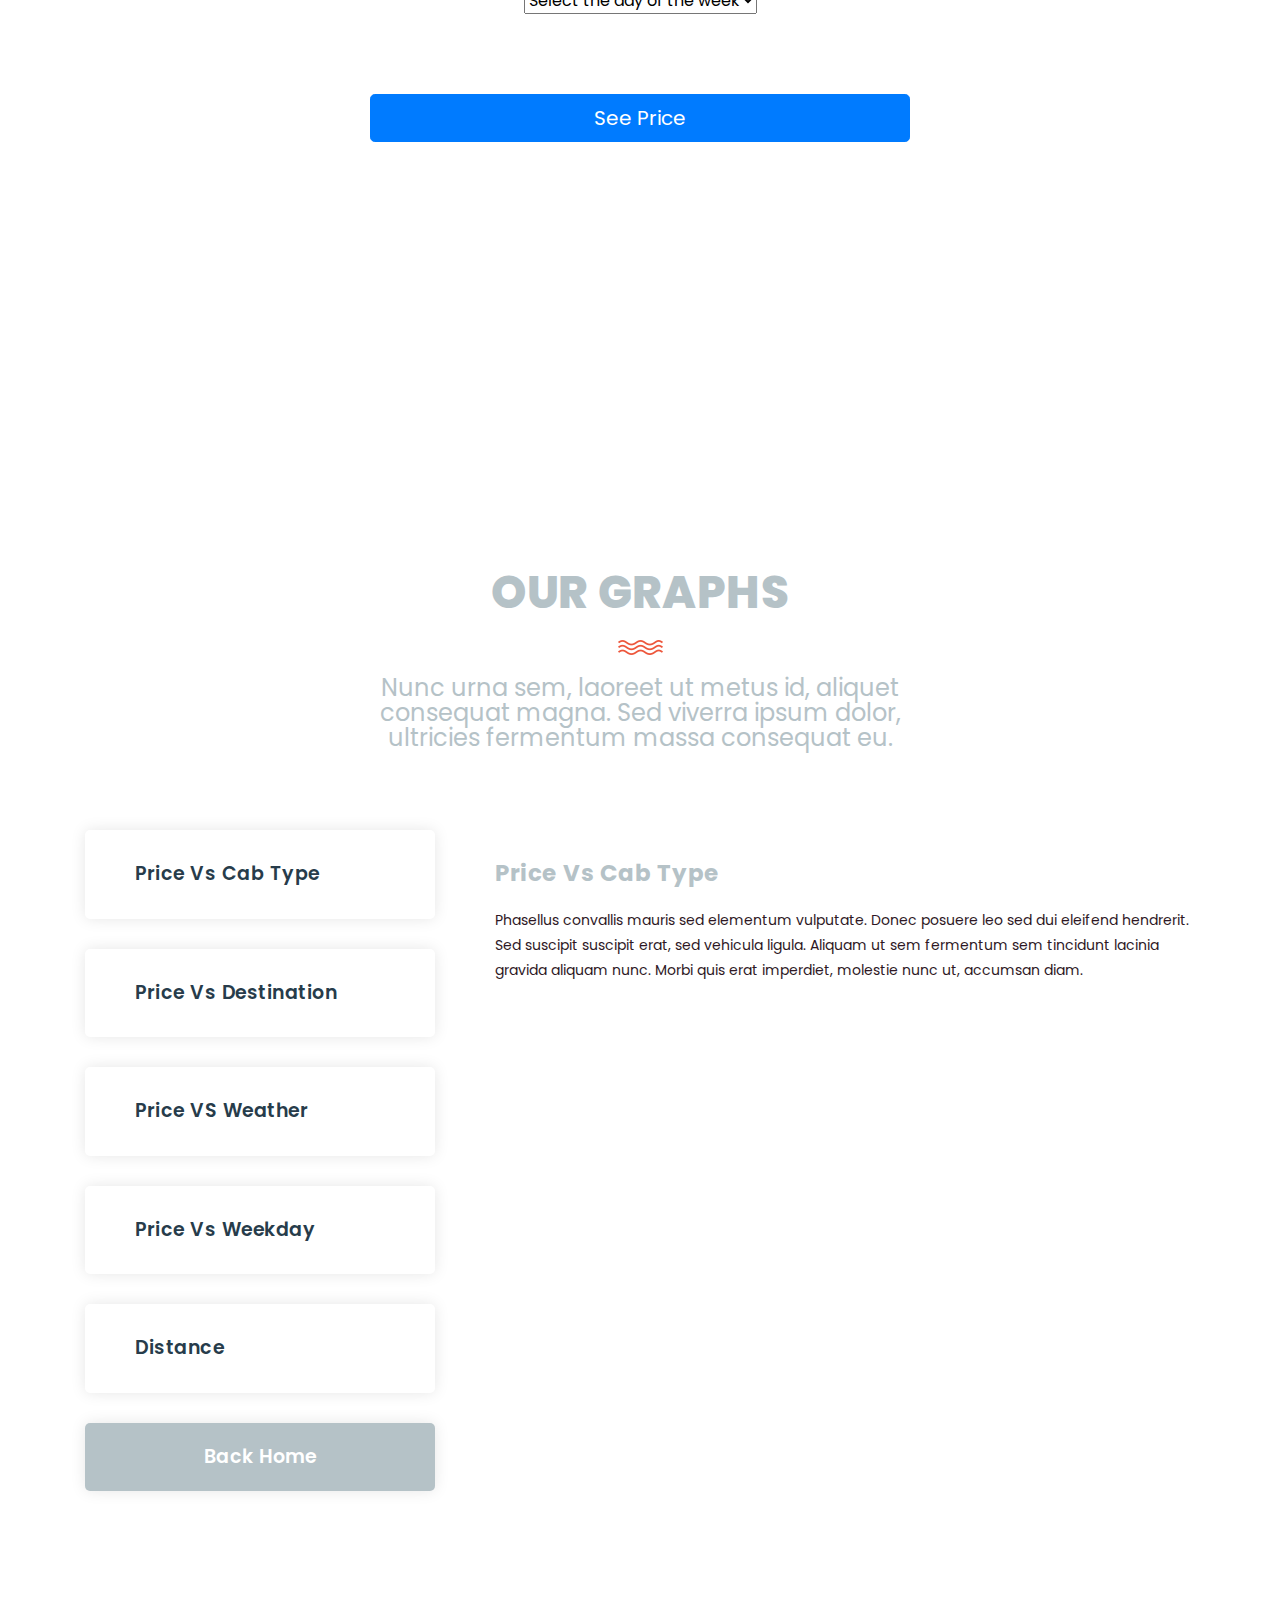
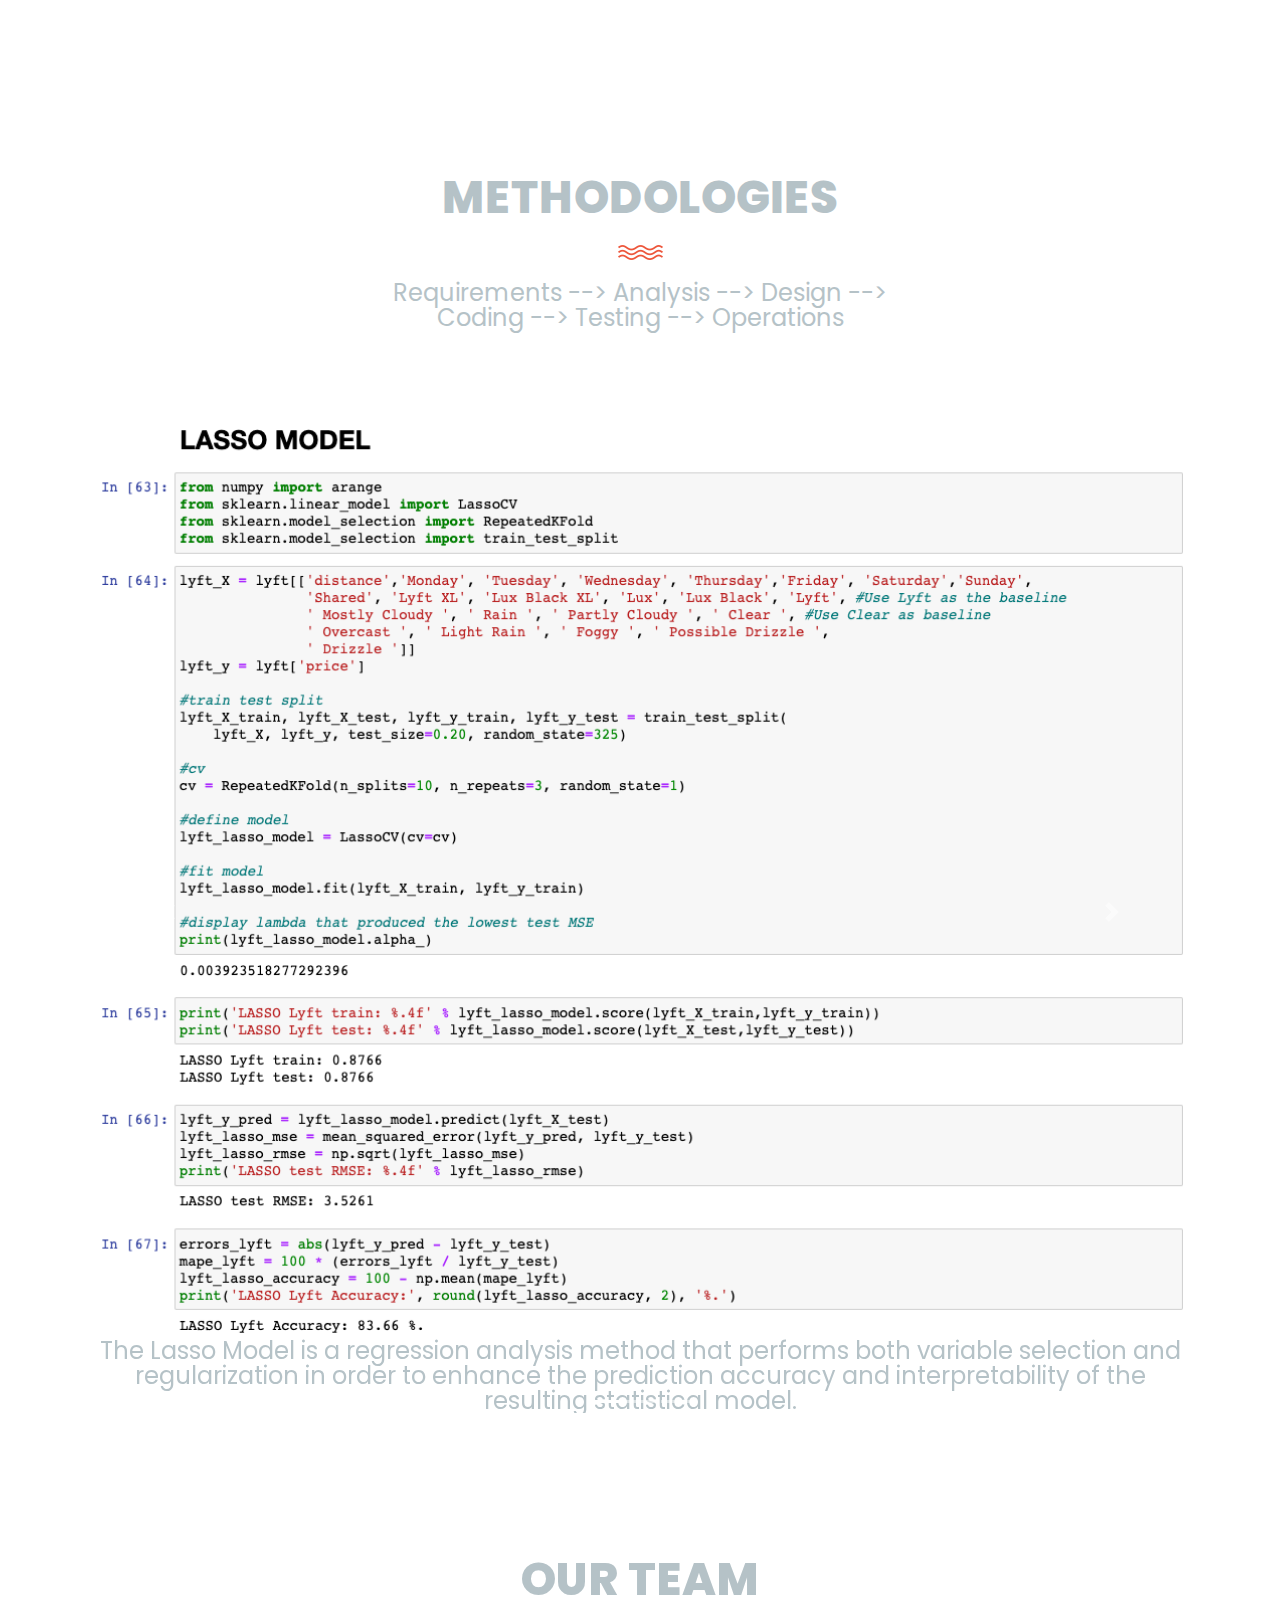
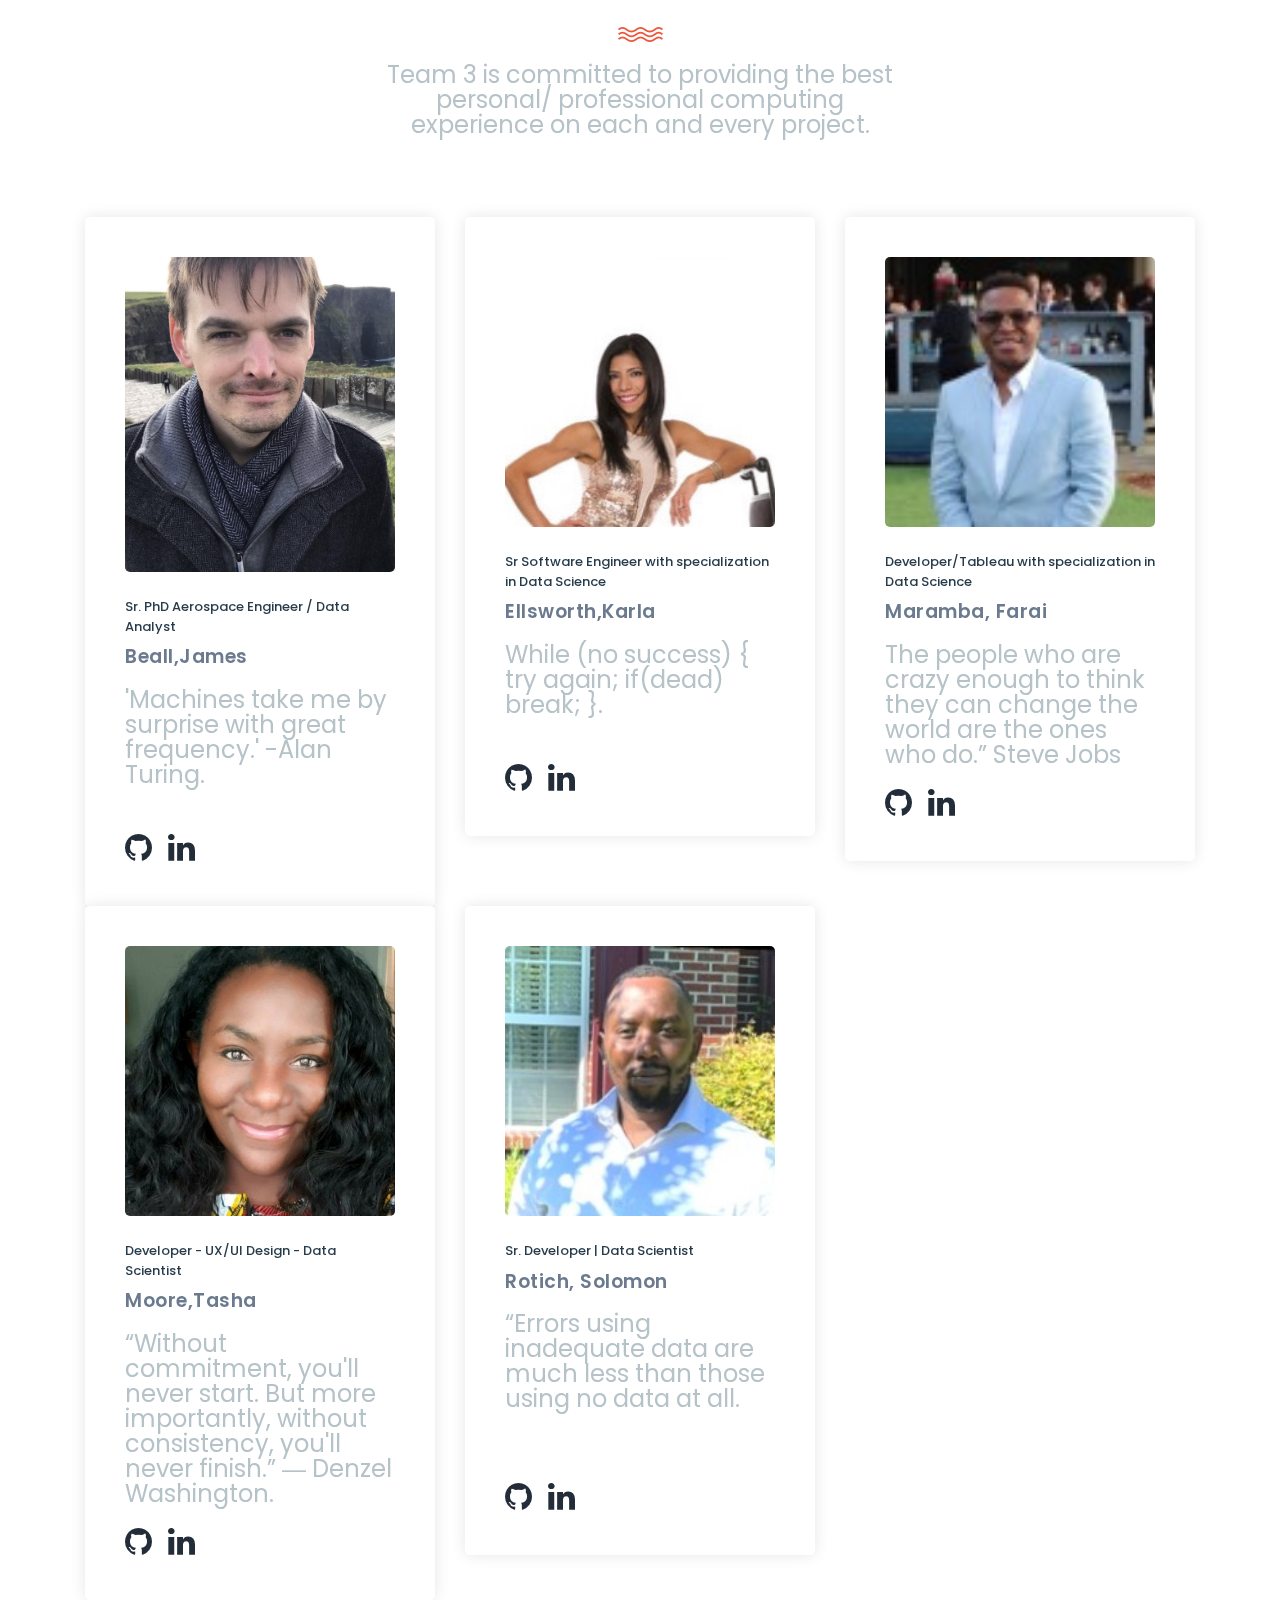
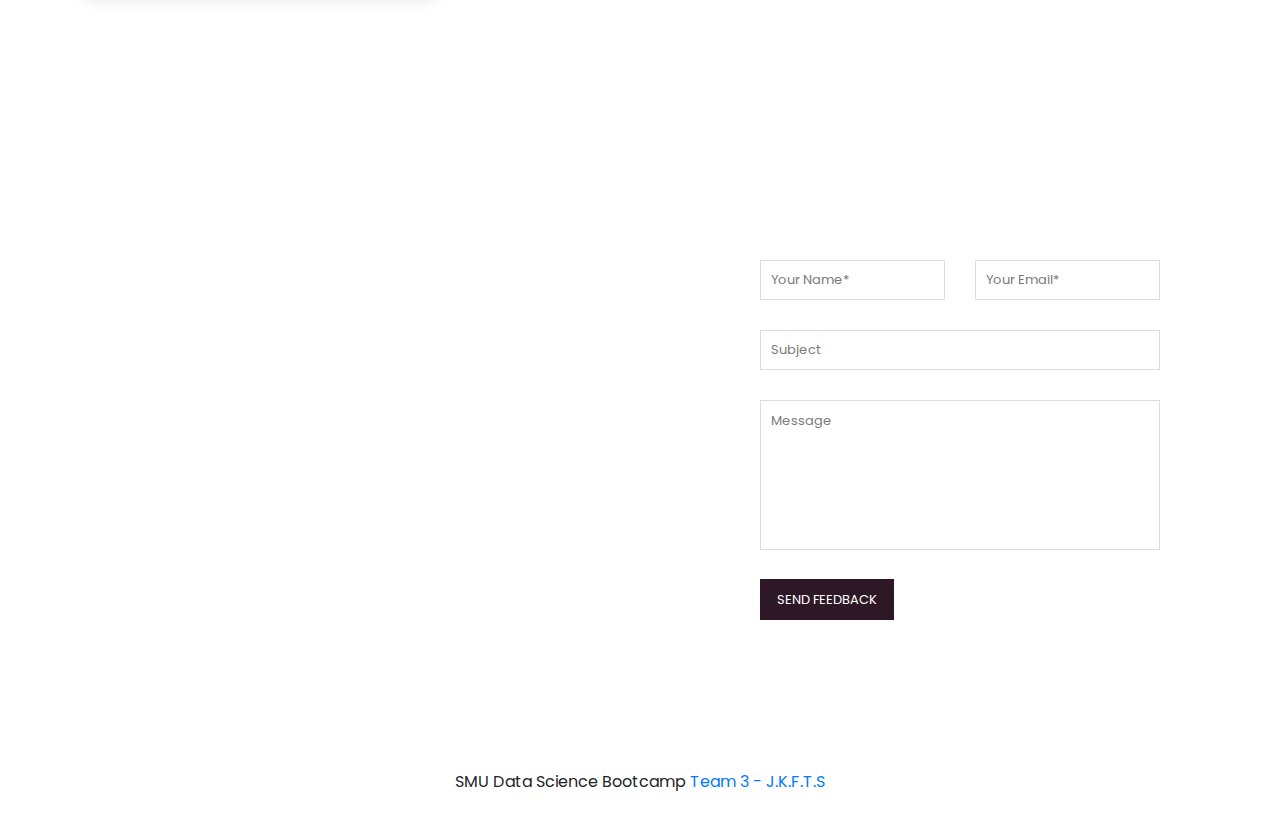
==== commit 736cf065: "Making changes to html, creating js file, and communicating with api" ====
--- a/uber_lyft/index.html
+++ b/uber_lyft/index.html
@@ -20,6 +20,8 @@
     <link rel="stylesheet" type="text/css" href="assets/css/font-awesome.css">
 
     <link rel="stylesheet" href="assets/css/templatemo-training-studio.css">
+        <!-- D3 library -->
+    <script src="https://d3js.org/d3.v5.min.js"></script>
 
     </head>
     
@@ -51,7 +53,7 @@
                         <!-- ***** Menu Start ***** -->
                         <ul class="nav">
                             <li class="scroll-to-section"><a href="#top" class="active">Home</a></li>
-                            <li class="scroll-to-section"><a href="#features">Prediction</a></li>
+                            <li class="scroll-to-section"><a href="#prediction">Prediction</a></li>
                             <li class="scroll-to-section"><a href="#our-classes">Graphs</a></li>
                             <li class="scroll-to-section"><a href="#call-to-action">Methodologies</a></li>
                             <li class="main-button"><a href="#trainers">About Us</a></li> 
@@ -80,25 +82,21 @@
                 <h6>Clean Ride, Cheaper Ride</h6>
                 <h2>Cheaper with  <em>Uber or Lyft</em></h2>
                 <div class="main-button scroll-to-section">
-                    <a href="#features">Predict</a>
+                    <a href="#prediction">Predict</a>
                 </div>
             </div>
         <div>
           </div>
     </div>
     <!-- ***** Main Banner Area End ***** -->
-    <!-- start music area  -->
-
     <audio controls autoplay>
-      <source src="../uber_lyft/assets/images/mixkit-old-car-arriving-1536.wav" type="audio/ogg">
-      <source src="../uber_lyft/assets/images/mixkit-old-car-arriving-1536.wav" type="audio/mpeg">
+        <source src="../uber_lyft/assets/images/mixkit-old-car-arriving-1536.wav">
+        <source src="../uber_lyft/assets/images/mixkit-old-car-arriving-1536.wav" type="audio/mpeg">
       Your browser does not support the audio element.
-    </audio>
-
-
+      </audio>
 </div>
-    <!-- ***** Features Item Start ***** -->
-<section class="section" id="features">
+    <!-- ***** Prediction Item Start ***** -->
+<section class="section" id="prediction">
   <div class="container">
     <div class="row">
       <div class="col-lg-6 offset-lg-3">
@@ -109,7 +107,7 @@
           <br>
           <p class="bigger_fontsize">Predicting the price of your ride can be as simple as selecting from a dropdown menu. So take the guessing out and let us help yo choose which ride share is most affordable.</p>
           <br><br>
-          <select name="origin" id=“origin”>
+          <select name="origin" id="origin">
             <option value="" disabled selected>Select your Origin</option>
             <option value="Back_Bay">Back Bay</option>
             <option value="Beacon_Hill">Beacon Hill</option>
@@ -125,7 +123,7 @@
             <option value="West_End">West End</option>  
           </select>
 
-          <select name=“destination” id=“destination”>
+          <select name="destination" id="destination">
             <option value="" disabled selected>Select your Destination</option>
             <option value="Back_Bay">Back Bay</option>
             <option value="Beacon_Hill">Beacon Hill</option>
@@ -155,12 +153,12 @@
           </select>
           <select name="vehicleType" id="vehicleType">
             <option value="" disabled selected>Select the car type</option>
-            <option value="UberPool/Shared">L-Shared / U-Pool</option>
-            <option value="UberXL/LyftXL">L-XL / U-XL</option>
-            <option value="Black/Lux_Black">L-Blk / U-Blk</option>
-            <option value="Black_SUV/Lux_Black_XL">L-Blk XL / U-Blk SUV</option>
-            <option value="UberX/Lyft">L-X / U-X </option>
-            <option value="WAV/Lux">L-Lux / U-WAV</option> 
+            <option value="UberPool-Shared">L-Shared / U-Pool</option>
+            <option value="UberXL-LyftXL">L-XL / U-XL</option>
+            <option value="Black-Lux_Black">L-Blk / U-Blk</option>
+            <option value="Black_SUV-Lux_Black_XL">L-Blk XL / U-Blk SUV</option>
+            <option value="UberX-Lyft">L-X / U-X </option>
+            <option value="WAV-Lux">L-Lux / U-WAV</option> 
           </select>
           <br><br>
   
@@ -177,9 +175,15 @@
             <!-- dropdown end -->  
         </div>
         <div>
-          <button type="button" class="btn btn-primary btn-lg btn-block">See Price </button>
+          <button type="button" class="btn btn-primary btn-lg btn-block" onclick="pricePrediction()">See Price </button>
         </div>
       </div>
+      <div class="col-lg-6 offset-lg-3 prediction" id='results'>
+          <h1 id='bestResults'></h1>
+          <h1 id='bestCarType'></h1>
+          <h1 id='bestPrice'></h1>
+      </div>
+      </div>  
     </div>
   </div>
 </section>
@@ -215,7 +219,7 @@
 
                     <!-- <img src="assets/images/uber-car.jpg" alt="First Class"> -->
                     <h4>Price Vs Cab Type</h4>
-                    <p>Specific ride price points favor either Uber or Lyft</p>
+                    <p>Phasellus convallis mauris sed elementum vulputate. Donec posuere leo sed dui eleifend hendrerit. Sed suscipit suscipit erat, sed vehicula ligula. Aliquam ut sem fermentum sem tincidunt lacinia gravida aliquam nunc. Morbi quis erat imperdiet, molestie nunc ut, accumsan diam.</p>
                     <!-- <div class="main-button">
                         <a href="#">View Schedule</a>
                     </div> -->
@@ -224,8 +228,8 @@
                     <div class='tableauPlaceholder' id='viz1661473545482' style='position: relative'><noscript><a href='#'><img alt=' ' src='https:&#47;&#47;public.tableau.com&#47;static&#47;images&#47;HH&#47;HHCMZ7W64&#47;1_rss.png' style='border: none' /></a></noscript><object class='tableauViz'  style='display:none;'><param name='host_url' value='https%3A%2F%2Fpublic.tableau.com%2F' /> <param name='embed_code_version' value='3' /> <param name='path' value='shared&#47;HHCMZ7W64' /> <param name='toolbar' value='yes' /><param name='static_image' value='https:&#47;&#47;public.tableau.com&#47;static&#47;images&#47;HH&#47;HHCMZ7W64&#47;1.png' /> <param name='animate_transition' value='yes' /><param name='display_static_image' value='yes' /><param name='display_spinner' value='yes' /><param name='display_overlay' value='yes' /><param name='display_count' value='yes' /><param name='language' value='en-US' /><param name='filter' value='publish=yes' /></object></div>                <script type='text/javascript'>                    var divElement = document.getElementById('viz1661473545482');                    var vizElement = divElement.getElementsByTagName('object')[0];                    vizElement.style.width='100%';vizElement.style.height=(divElement.offsetWidth*0.75)+'px';                    var scriptElement = document.createElement('script');                    scriptElement.src = 'https://public.tableau.com/javascripts/api/viz_v1.js';                    vizElement.parentNode.insertBefore(scriptElement, vizElement);                </script>
             
                     <!-- <img src="assets/images/uber-lyft.jpg" alt="Second Training"> -->
-                    <h4>Cab Vs Destination</h4>
-                    <p>Uber has a larger ride count but is proportionally the same as Lyft.</p>
+                    <h4>Price Vs Destination</h4>
+                    <p>Integer dapibus, est vel dapibus mattis, sem mauris luctus leo, ac pulvinar quam tortor a velit. Praesent ultrices erat ante, in ultricies augue ultricies faucibus. Nam tellus nibh, ullamcorper at mattis non, rhoncus sed massa. Cras quis pulvinar eros. Orci varius natoque penatibus et magnis dis parturient montes, nascetur ridiculus mus.</p>
                     <!-- <div class="main-button">
                         <a href="#">View Schedule</a>
                     </div> -->
@@ -234,8 +238,8 @@
                     <div class='tableauPlaceholder' id='viz1661473628694' style='position: relative'><noscript><a href='#'><img alt=' ' src='https:&#47;&#47;public.tableau.com&#47;static&#47;images&#47;SS&#47;SS4QYFJ7D&#47;1_rss.png' style='border: none' /></a></noscript><object class='tableauViz'  style='display:none;'><param name='host_url' value='https%3A%2F%2Fpublic.tableau.com%2F' /> <param name='embed_code_version' value='3' /> <param name='path' value='shared&#47;SS4QYFJ7D' /> <param name='toolbar' value='yes' /><param name='static_image' value='https:&#47;&#47;public.tableau.com&#47;static&#47;images&#47;SS&#47;SS4QYFJ7D&#47;1.png' /> <param name='animate_transition' value='yes' /><param name='display_static_image' value='yes' /><param name='display_spinner' value='yes' /><param name='display_overlay' value='yes' /><param name='display_count' value='yes' /><param name='language' value='en-US' /><param name='filter' value='publish=yes' /></object></div>                <script type='text/javascript'>                    var divElement = document.getElementById('viz1661473628694');                    var vizElement = divElement.getElementsByTagName('object')[0];                    vizElement.style.width='100%';vizElement.style.height=(divElement.offsetWidth*0.75)+'px';                    var scriptElement = document.createElement('script');                    scriptElement.src = 'https://public.tableau.com/javascripts/api/viz_v1.js';                    vizElement.parentNode.insertBefore(scriptElement, vizElement);                </script>
 
                     <!-- <img src="assets/images/uber-project.jpg" alt="Third Class"> -->
-                    <h4>Cab VS Weather</h4>
-                    <p>Uber has a larger ride count but is proportionally the same as Lyft.</p>
+                    <h4>Price VS Weather</h4>
+                    <p>Fusce laoreet malesuada rhoncus. Donec ultricies diam tortor, id auctor neque posuere sit amet. Aliquam pharetra, augue vel cursus porta, nisi tortor vulputate sapien, id scelerisque felis magna id felis. Proin neque metus, pellentesque pharetra semper vel, accumsan a neque.</p>
                     <!-- <div class="main-button">
                         <a href="#">View Schedule</a>
                     </div> -->
@@ -244,8 +248,8 @@
                     <div class='tableauPlaceholder' id='viz1661473740204' style='position: relative'><noscript><a href='#'><img alt=' ' src='https:&#47;&#47;public.tableau.com&#47;static&#47;images&#47;CS&#47;CSGK8W3R3&#47;1_rss.png' style='border: none' /></a></noscript><object class='tableauViz'  style='display:none;'><param name='host_url' value='https%3A%2F%2Fpublic.tableau.com%2F' /> <param name='embed_code_version' value='3' /> <param name='path' value='shared&#47;CSGK8W3R3' /> <param name='toolbar' value='yes' /><param name='static_image' value='https:&#47;&#47;public.tableau.com&#47;static&#47;images&#47;CS&#47;CSGK8W3R3&#47;1.png' /> <param name='animate_transition' value='yes' /><param name='display_static_image' value='yes' /><param name='display_spinner' value='yes' /><param name='display_overlay' value='yes' /><param name='display_count' value='yes' /><param name='language' value='en-US' /><param name='filter' value='publish=yes' /></object></div>                <script type='text/javascript'>                    var divElement = document.getElementById('viz1661473740204');                    var vizElement = divElement.getElementsByTagName('object')[0];                    vizElement.style.width='100%';vizElement.style.height=(divElement.offsetWidth*0.75)+'px';                    var scriptElement = document.createElement('script');                    scriptElement.src = 'https://public.tableau.com/javascripts/api/viz_v1.js';                    vizElement.parentNode.insertBefore(scriptElement, vizElement);                </script>
 
                     <!-- <img src="assets/images/uber_map.jpg" alt="Fourth Training"> -->
-                    <h4>Cab Type by Week Day</h4>
-                    <p>Uber has a larger ride count but is proportionally the same as Lyft.</p>
+                    <h4>Price Vs Weekday</h4>
+                    <p>Pellentesque habitant morbi tristique senectus et netus et malesuada fames ac turpis egestas. Aenean ultrices elementum odio ac tempus. Etiam eleifend orci lectus, eget venenatis ipsum commodo et.</p>
                     <!-- <div class="main-button">
                         <a href="#">View Schedule</a>
                     </div> -->
@@ -255,8 +259,8 @@
                     <div class='tableauPlaceholder' id='viz1661619163929' style='position: relative'><noscript><a href='#'><img alt='Distance ' src='https:&#47;&#47;public.tableau.com&#47;static&#47;images&#47;Ub&#47;Uber_Test_Color&#47;Distance&#47;1_rss.png' style='border: none' /></a></noscript><object class='tableauViz'  style='display:none;'><param name='host_url' value='https%3A%2F%2Fpublic.tableau.com%2F' /> <param name='embed_code_version' value='3' /> <param name='site_root' value='' /><param name='name' value='Uber_Test_Color&#47;Distance' /><param name='tabs' value='no' /><param name='toolbar' value='yes' /><param name='static_image' value='https:&#47;&#47;public.tableau.com&#47;static&#47;images&#47;Ub&#47;Uber_Test_Color&#47;Distance&#47;1.png' /> <param name='animate_transition' value='yes' /><param name='display_static_image' value='yes' /><param name='display_spinner' value='yes' /><param name='display_overlay' value='yes' /><param name='display_count' value='yes' /><param name='language' value='en-US' /><param name='filter' value='publish=yes' /></object></div>                <script type='text/javascript'>                    var divElement = document.getElementById('viz1661619163929');                    var vizElement = divElement.getElementsByTagName('object')[0];                    vizElement.style.width='100%';vizElement.style.height=(divElement.offsetWidth*0.75)+'px';                    var scriptElement = document.createElement('script');                    scriptElement.src = 'https://public.tableau.com/javascripts/api/viz_v1.js';                    vizElement.parentNode.insertBefore(scriptElement, vizElement);                </script>
 
                   <!-- <img src="assets/images/uber_map.jpg" alt="Fourth Training"> -->
-                  <h4>Distance vs Cab Type</h4>
-                  <p>Uber and Lyft mostly overlap but have some specific distances in which one is preferred.</p>
+                  <h4>Distance</h4>
+                  <p>Pellentesque habitant morbi tristique senectus et netus et malesuada fames ac turpis egestas. Aenean ultrices elementum odio ac tempus. Etiam eleifend orci lectus, eget venenatis ipsum commodo et.</p>
                   <!-- <div class="main-button">
                       <a href="#">View Schedule</a>
                   </div> -->
@@ -514,7 +518,8 @@
 
     <!-- jQuery -->
     <script src="assets/js/jquery-2.1.0.min.js"></script>
-
+    <!-- Our JavaScript file -->
+    <script type="text/javascript" src="assets/js/app.js"></script>
     <!-- Bootstrap -->
     <script src="assets/js/popper.js"></script>
     <script src="assets/js/bootstrap.min.js"></script>
--- a/uber_lyft/assets/css/templatemo-training-studio.css
+++ b/uber_lyft/assets/css/templatemo-training-studio.css
@@ -159,6 +159,17 @@
   text-align: center;
   margin-top: 80px!important;
   margin-bottom: 20px!important;
+}
+
+.prediction {
+  text-align: center;
+  font-size: 45px;
+  font-weight: 800;
+  color: #b5c2c7;
+  text-transform: uppercase;
+  letter-spacing: 0.5px;
+  margin-top: 20px;
+  margin-bottom: 0px;
 }
 
 .section-heading h2 {
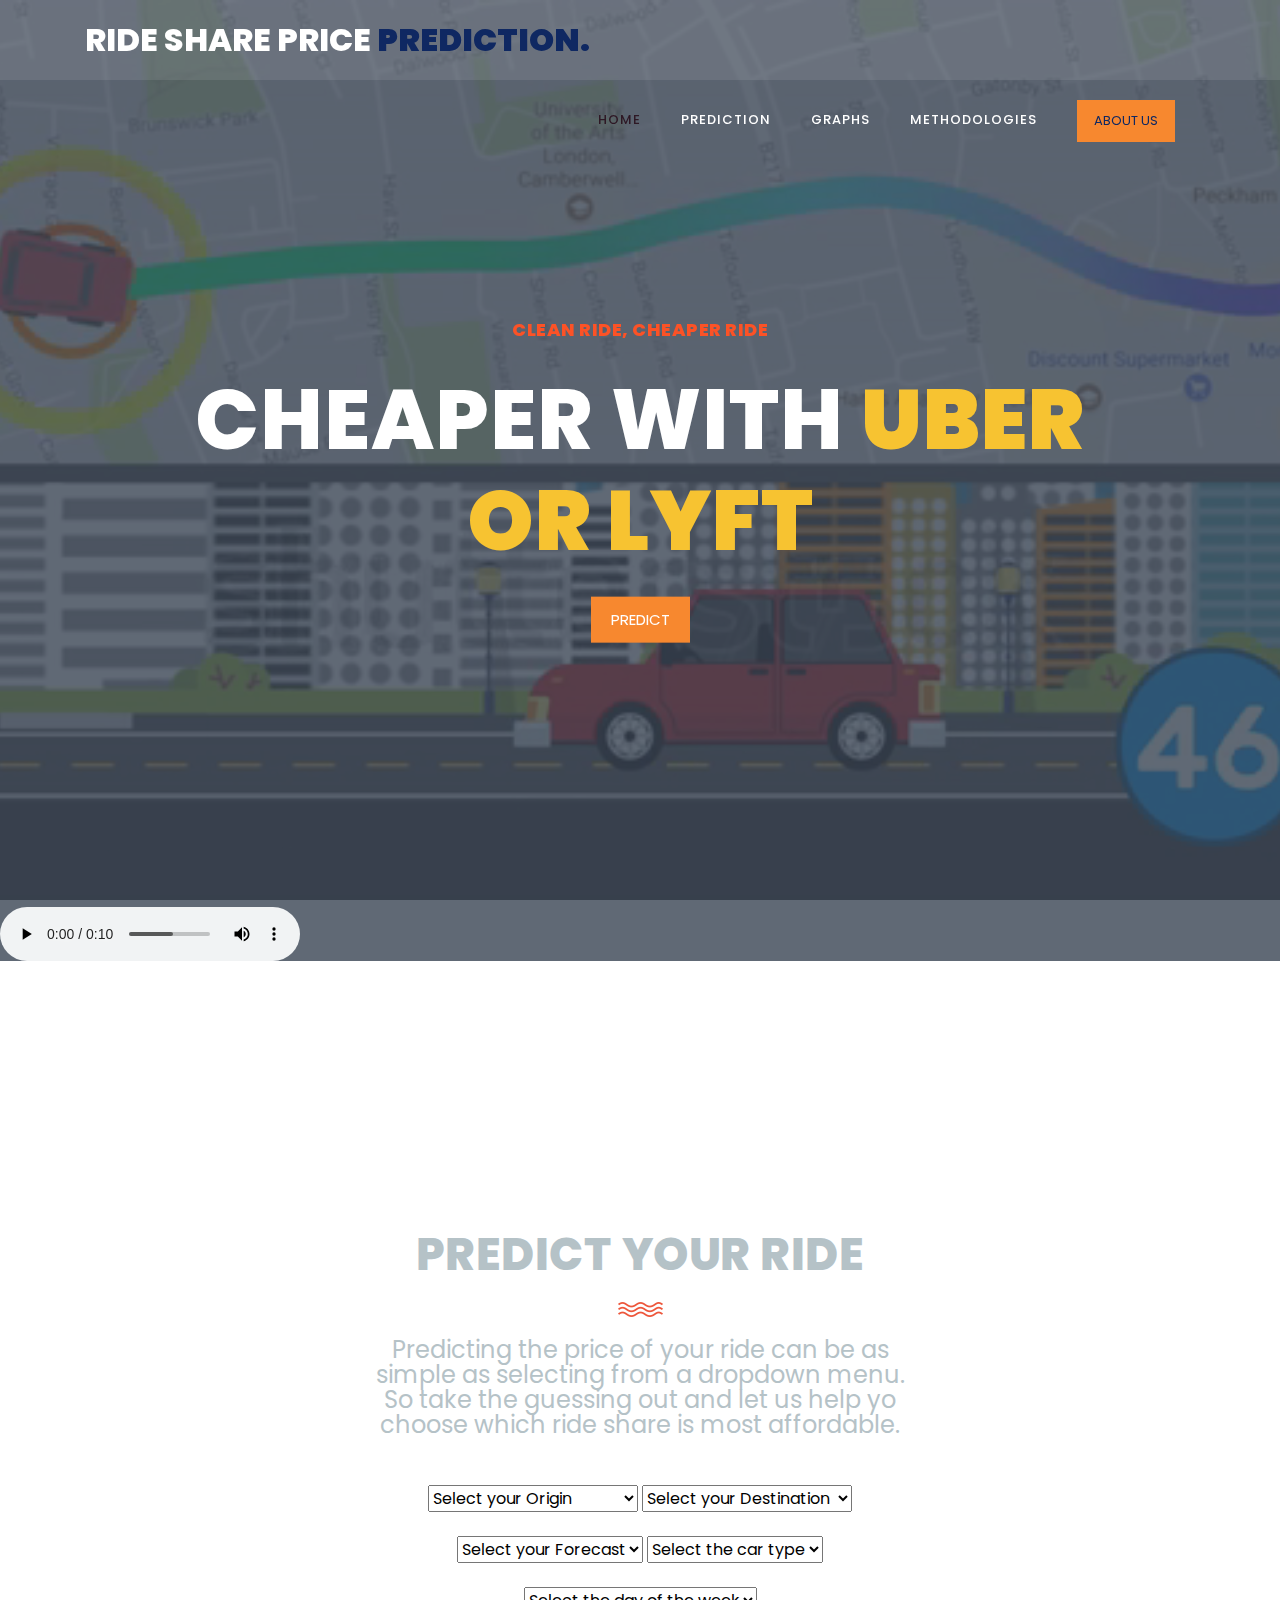
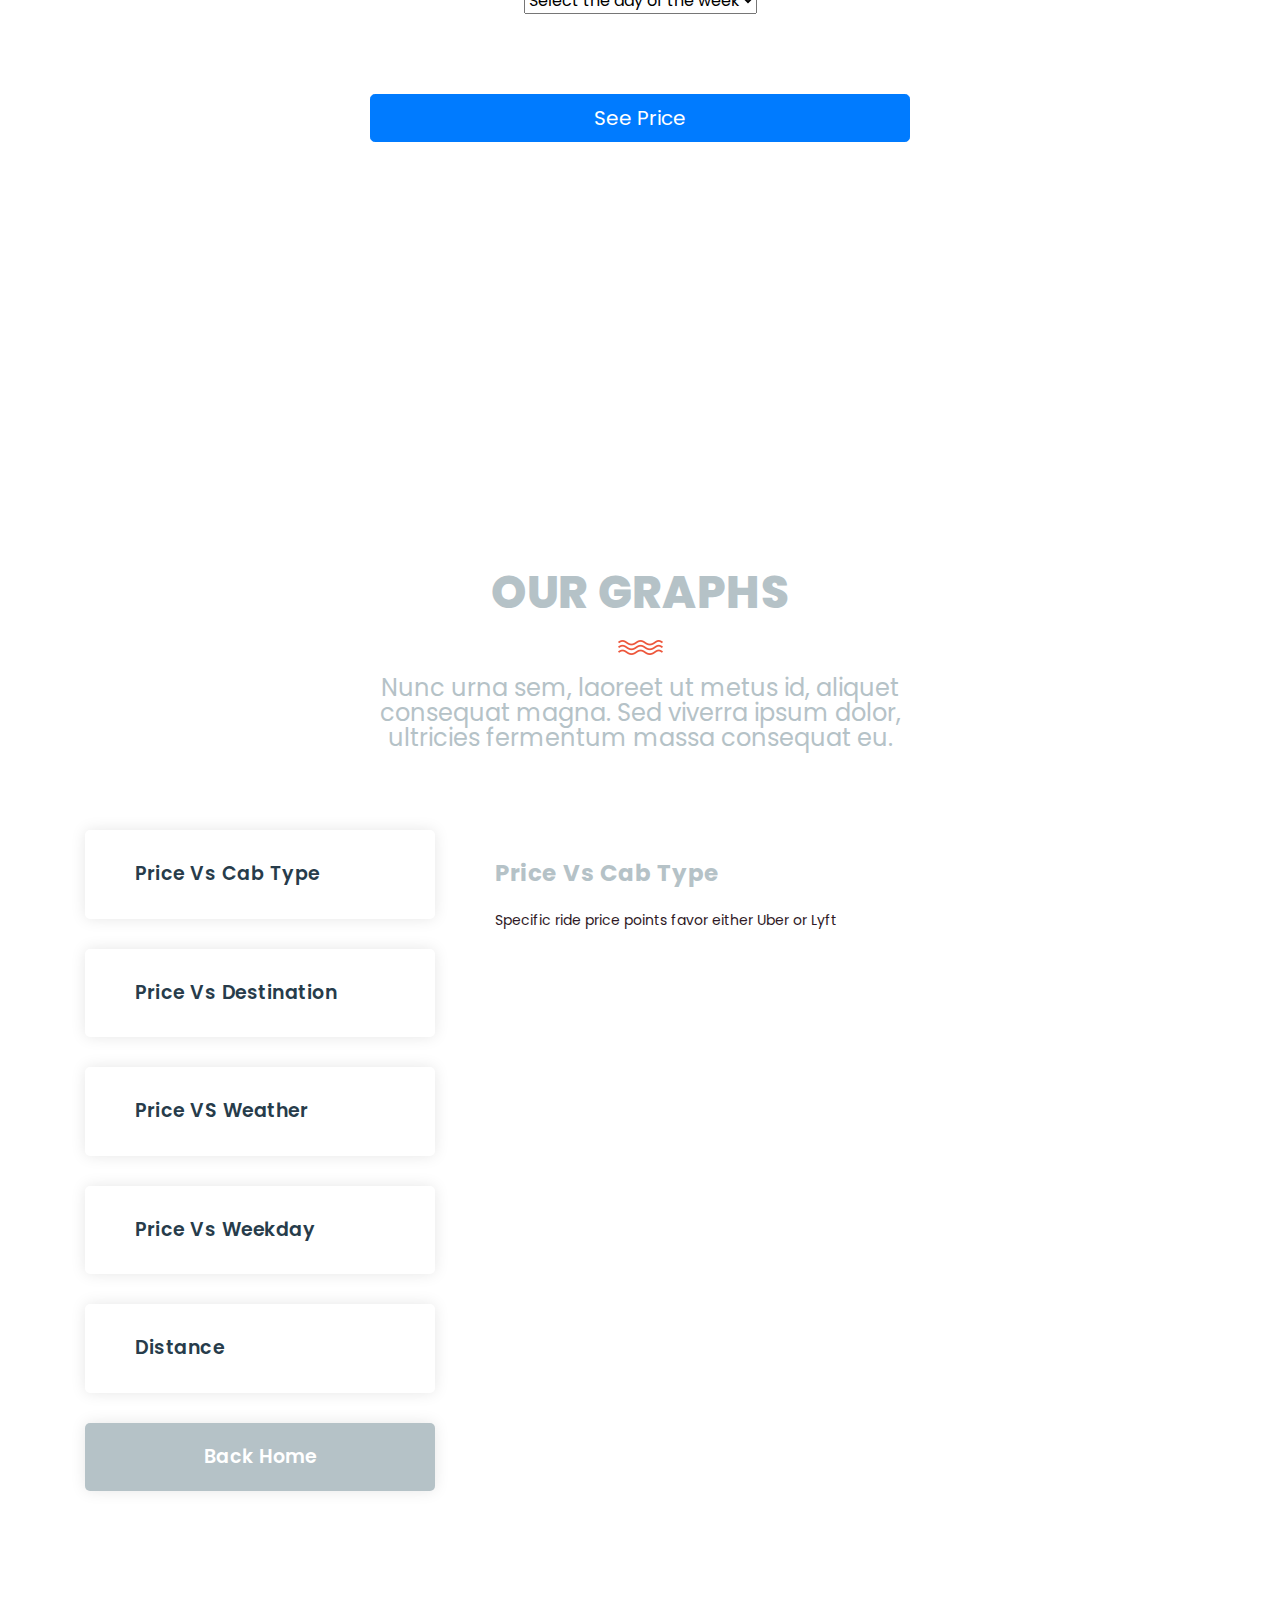
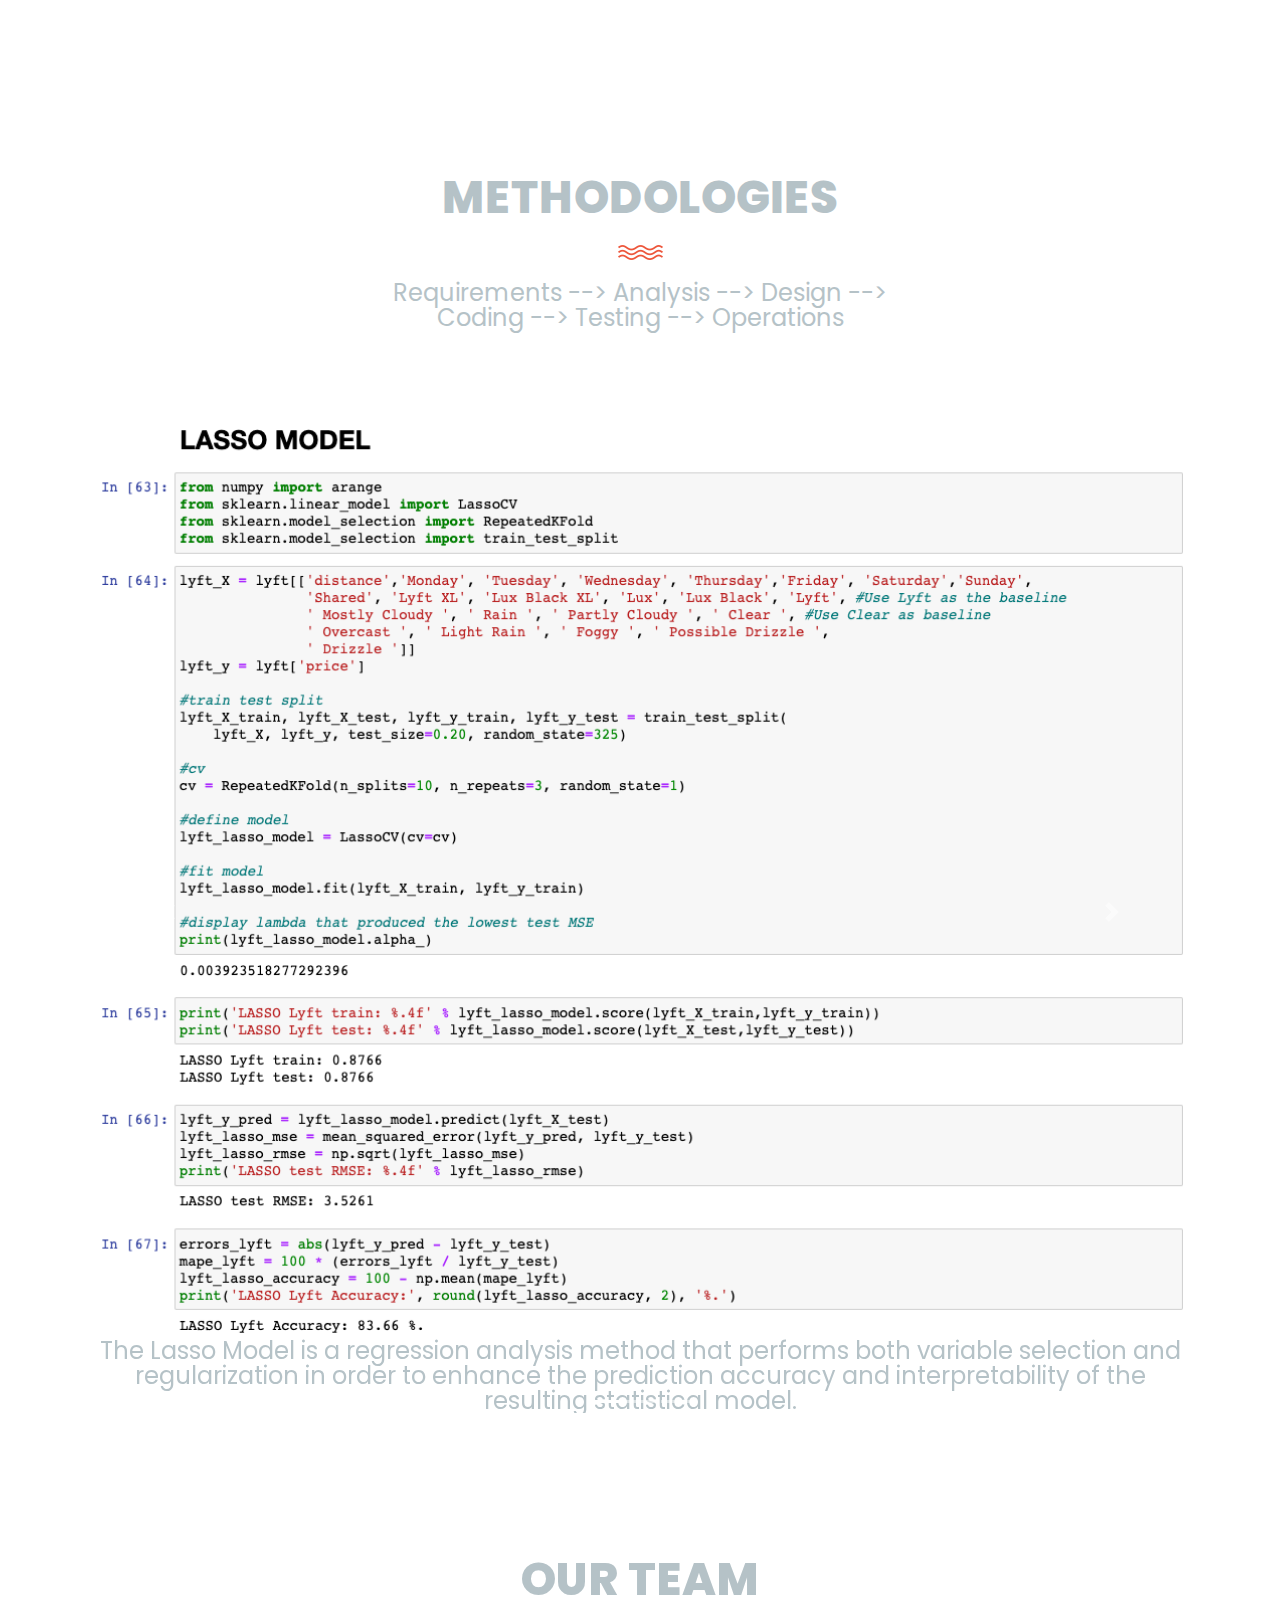
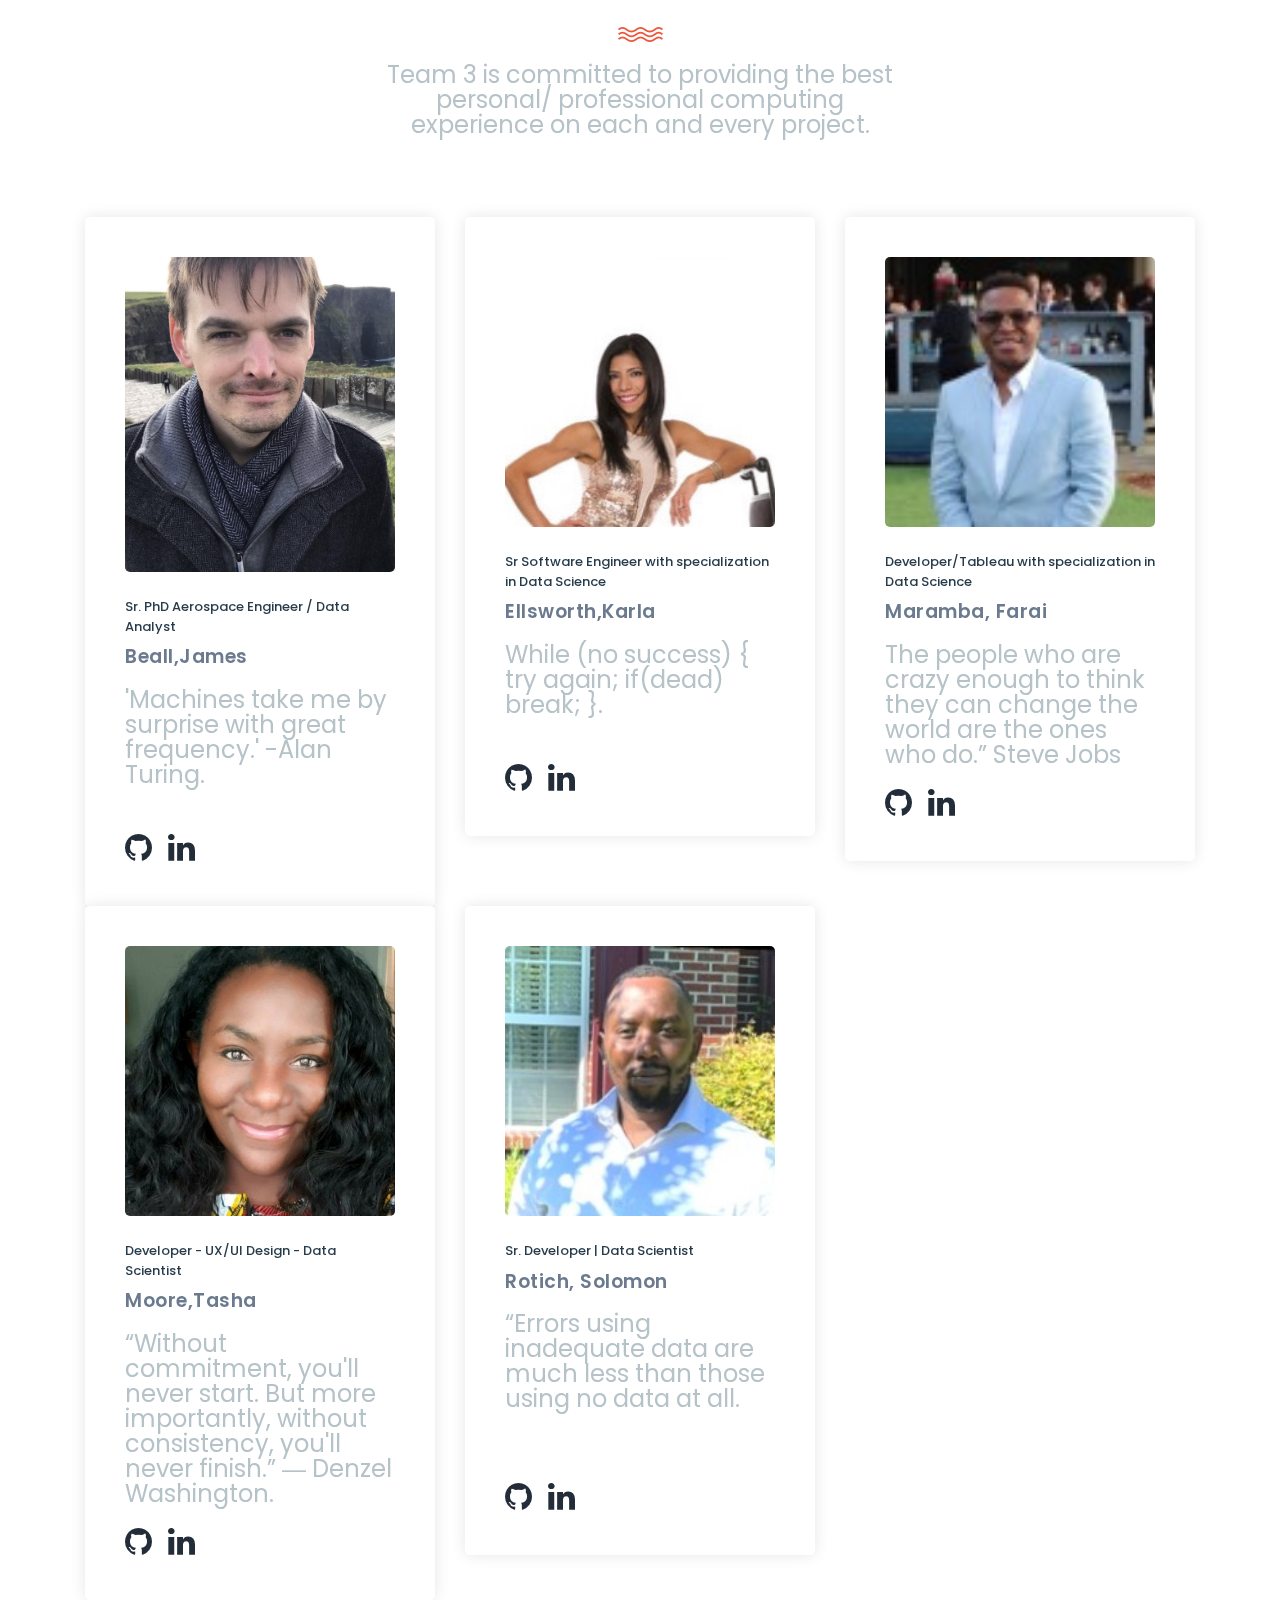
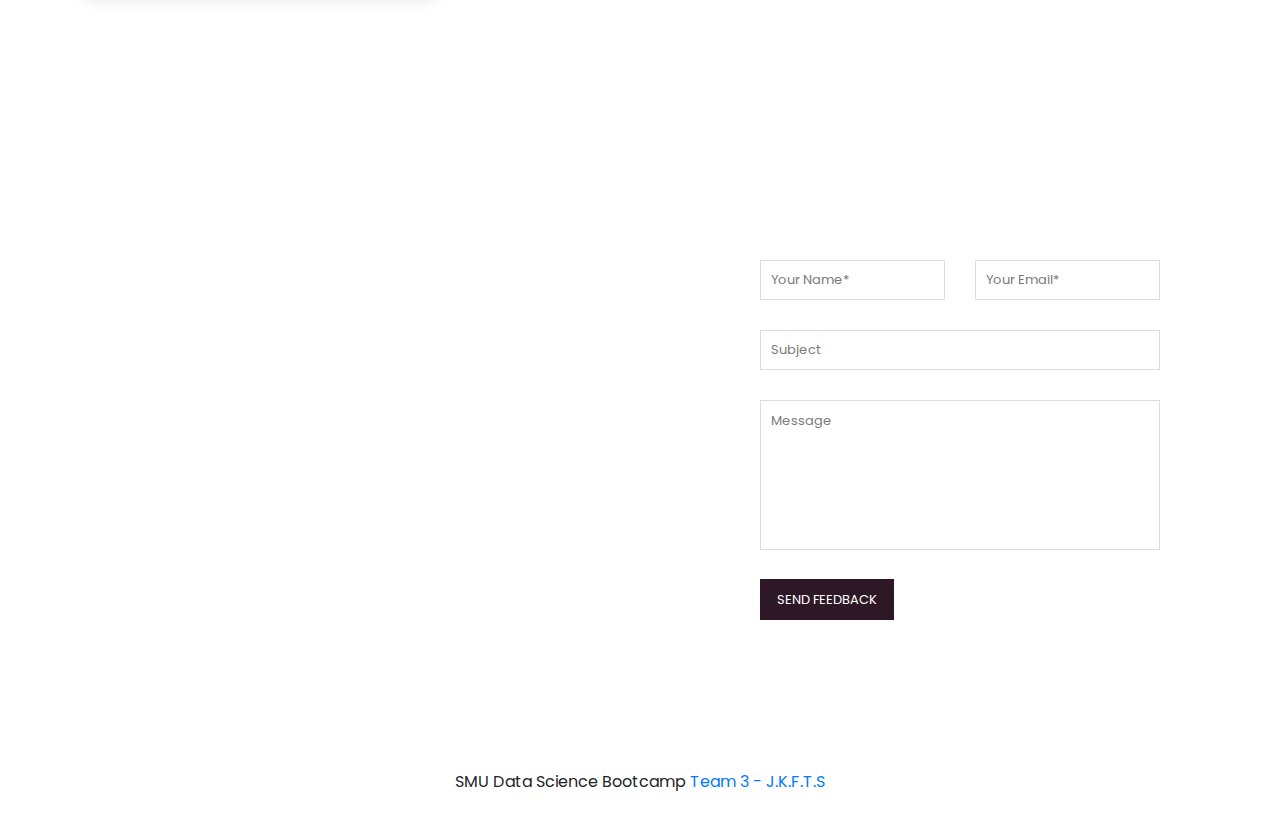
==== commit d8c5f472: "Merge branch 'main' of https://github.com/Srotich1/Uber_price_prediciton into main" ====
--- a/uber_lyft/index.html
+++ b/uber_lyft/index.html
@@ -89,11 +89,15 @@
           </div>
     </div>
     <!-- ***** Main Banner Area End ***** -->
+    <!-- start music area  -->
+
     <audio controls autoplay>
-        <source src="../uber_lyft/assets/images/mixkit-old-car-arriving-1536.wav">
-        <source src="../uber_lyft/assets/images/mixkit-old-car-arriving-1536.wav" type="audio/mpeg">
+      <source src="../uber_lyft/assets/images/mixkit-old-car-arriving-1536.wav" type="audio/ogg">
+      <source src="../uber_lyft/assets/images/mixkit-old-car-arriving-1536.wav" type="audio/mpeg">
       Your browser does not support the audio element.
-      </audio>
+    </audio>
+
+
 </div>
     <!-- ***** Prediction Item Start ***** -->
 <section class="section" id="prediction">
@@ -219,7 +223,7 @@
 
                     <!-- <img src="assets/images/uber-car.jpg" alt="First Class"> -->
                     <h4>Price Vs Cab Type</h4>
-                    <p>Phasellus convallis mauris sed elementum vulputate. Donec posuere leo sed dui eleifend hendrerit. Sed suscipit suscipit erat, sed vehicula ligula. Aliquam ut sem fermentum sem tincidunt lacinia gravida aliquam nunc. Morbi quis erat imperdiet, molestie nunc ut, accumsan diam.</p>
+                    <p>Specific ride price points favor either Uber or Lyft</p>
                     <!-- <div class="main-button">
                         <a href="#">View Schedule</a>
                     </div> -->
@@ -228,8 +232,8 @@
                     <div class='tableauPlaceholder' id='viz1661473545482' style='position: relative'><noscript><a href='#'><img alt=' ' src='https:&#47;&#47;public.tableau.com&#47;static&#47;images&#47;HH&#47;HHCMZ7W64&#47;1_rss.png' style='border: none' /></a></noscript><object class='tableauViz'  style='display:none;'><param name='host_url' value='https%3A%2F%2Fpublic.tableau.com%2F' /> <param name='embed_code_version' value='3' /> <param name='path' value='shared&#47;HHCMZ7W64' /> <param name='toolbar' value='yes' /><param name='static_image' value='https:&#47;&#47;public.tableau.com&#47;static&#47;images&#47;HH&#47;HHCMZ7W64&#47;1.png' /> <param name='animate_transition' value='yes' /><param name='display_static_image' value='yes' /><param name='display_spinner' value='yes' /><param name='display_overlay' value='yes' /><param name='display_count' value='yes' /><param name='language' value='en-US' /><param name='filter' value='publish=yes' /></object></div>                <script type='text/javascript'>                    var divElement = document.getElementById('viz1661473545482');                    var vizElement = divElement.getElementsByTagName('object')[0];                    vizElement.style.width='100%';vizElement.style.height=(divElement.offsetWidth*0.75)+'px';                    var scriptElement = document.createElement('script');                    scriptElement.src = 'https://public.tableau.com/javascripts/api/viz_v1.js';                    vizElement.parentNode.insertBefore(scriptElement, vizElement);                </script>
             
                     <!-- <img src="assets/images/uber-lyft.jpg" alt="Second Training"> -->
-                    <h4>Price Vs Destination</h4>
-                    <p>Integer dapibus, est vel dapibus mattis, sem mauris luctus leo, ac pulvinar quam tortor a velit. Praesent ultrices erat ante, in ultricies augue ultricies faucibus. Nam tellus nibh, ullamcorper at mattis non, rhoncus sed massa. Cras quis pulvinar eros. Orci varius natoque penatibus et magnis dis parturient montes, nascetur ridiculus mus.</p>
+                    <h4>Cab Vs Destination</h4>
+                    <p>Uber has a larger ride count but is proportionally the same as Lyft.</p>
                     <!-- <div class="main-button">
                         <a href="#">View Schedule</a>
                     </div> -->
@@ -238,8 +242,8 @@
                     <div class='tableauPlaceholder' id='viz1661473628694' style='position: relative'><noscript><a href='#'><img alt=' ' src='https:&#47;&#47;public.tableau.com&#47;static&#47;images&#47;SS&#47;SS4QYFJ7D&#47;1_rss.png' style='border: none' /></a></noscript><object class='tableauViz'  style='display:none;'><param name='host_url' value='https%3A%2F%2Fpublic.tableau.com%2F' /> <param name='embed_code_version' value='3' /> <param name='path' value='shared&#47;SS4QYFJ7D' /> <param name='toolbar' value='yes' /><param name='static_image' value='https:&#47;&#47;public.tableau.com&#47;static&#47;images&#47;SS&#47;SS4QYFJ7D&#47;1.png' /> <param name='animate_transition' value='yes' /><param name='display_static_image' value='yes' /><param name='display_spinner' value='yes' /><param name='display_overlay' value='yes' /><param name='display_count' value='yes' /><param name='language' value='en-US' /><param name='filter' value='publish=yes' /></object></div>                <script type='text/javascript'>                    var divElement = document.getElementById('viz1661473628694');                    var vizElement = divElement.getElementsByTagName('object')[0];                    vizElement.style.width='100%';vizElement.style.height=(divElement.offsetWidth*0.75)+'px';                    var scriptElement = document.createElement('script');                    scriptElement.src = 'https://public.tableau.com/javascripts/api/viz_v1.js';                    vizElement.parentNode.insertBefore(scriptElement, vizElement);                </script>
 
                     <!-- <img src="assets/images/uber-project.jpg" alt="Third Class"> -->
-                    <h4>Price VS Weather</h4>
-                    <p>Fusce laoreet malesuada rhoncus. Donec ultricies diam tortor, id auctor neque posuere sit amet. Aliquam pharetra, augue vel cursus porta, nisi tortor vulputate sapien, id scelerisque felis magna id felis. Proin neque metus, pellentesque pharetra semper vel, accumsan a neque.</p>
+                    <h4>Cab VS Weather</h4>
+                    <p>Uber has a larger ride count but is proportionally the same as Lyft.</p>
                     <!-- <div class="main-button">
                         <a href="#">View Schedule</a>
                     </div> -->
@@ -248,8 +252,8 @@
                     <div class='tableauPlaceholder' id='viz1661473740204' style='position: relative'><noscript><a href='#'><img alt=' ' src='https:&#47;&#47;public.tableau.com&#47;static&#47;images&#47;CS&#47;CSGK8W3R3&#47;1_rss.png' style='border: none' /></a></noscript><object class='tableauViz'  style='display:none;'><param name='host_url' value='https%3A%2F%2Fpublic.tableau.com%2F' /> <param name='embed_code_version' value='3' /> <param name='path' value='shared&#47;CSGK8W3R3' /> <param name='toolbar' value='yes' /><param name='static_image' value='https:&#47;&#47;public.tableau.com&#47;static&#47;images&#47;CS&#47;CSGK8W3R3&#47;1.png' /> <param name='animate_transition' value='yes' /><param name='display_static_image' value='yes' /><param name='display_spinner' value='yes' /><param name='display_overlay' value='yes' /><param name='display_count' value='yes' /><param name='language' value='en-US' /><param name='filter' value='publish=yes' /></object></div>                <script type='text/javascript'>                    var divElement = document.getElementById('viz1661473740204');                    var vizElement = divElement.getElementsByTagName('object')[0];                    vizElement.style.width='100%';vizElement.style.height=(divElement.offsetWidth*0.75)+'px';                    var scriptElement = document.createElement('script');                    scriptElement.src = 'https://public.tableau.com/javascripts/api/viz_v1.js';                    vizElement.parentNode.insertBefore(scriptElement, vizElement);                </script>
 
                     <!-- <img src="assets/images/uber_map.jpg" alt="Fourth Training"> -->
-                    <h4>Price Vs Weekday</h4>
-                    <p>Pellentesque habitant morbi tristique senectus et netus et malesuada fames ac turpis egestas. Aenean ultrices elementum odio ac tempus. Etiam eleifend orci lectus, eget venenatis ipsum commodo et.</p>
+                    <h4>Cab Type by Week Day</h4>
+                    <p>Uber has a larger ride count but is proportionally the same as Lyft.</p>
                     <!-- <div class="main-button">
                         <a href="#">View Schedule</a>
                     </div> -->
@@ -259,8 +263,8 @@
                     <div class='tableauPlaceholder' id='viz1661619163929' style='position: relative'><noscript><a href='#'><img alt='Distance ' src='https:&#47;&#47;public.tableau.com&#47;static&#47;images&#47;Ub&#47;Uber_Test_Color&#47;Distance&#47;1_rss.png' style='border: none' /></a></noscript><object class='tableauViz'  style='display:none;'><param name='host_url' value='https%3A%2F%2Fpublic.tableau.com%2F' /> <param name='embed_code_version' value='3' /> <param name='site_root' value='' /><param name='name' value='Uber_Test_Color&#47;Distance' /><param name='tabs' value='no' /><param name='toolbar' value='yes' /><param name='static_image' value='https:&#47;&#47;public.tableau.com&#47;static&#47;images&#47;Ub&#47;Uber_Test_Color&#47;Distance&#47;1.png' /> <param name='animate_transition' value='yes' /><param name='display_static_image' value='yes' /><param name='display_spinner' value='yes' /><param name='display_overlay' value='yes' /><param name='display_count' value='yes' /><param name='language' value='en-US' /><param name='filter' value='publish=yes' /></object></div>                <script type='text/javascript'>                    var divElement = document.getElementById('viz1661619163929');                    var vizElement = divElement.getElementsByTagName('object')[0];                    vizElement.style.width='100%';vizElement.style.height=(divElement.offsetWidth*0.75)+'px';                    var scriptElement = document.createElement('script');                    scriptElement.src = 'https://public.tableau.com/javascripts/api/viz_v1.js';                    vizElement.parentNode.insertBefore(scriptElement, vizElement);                </script>
 
                   <!-- <img src="assets/images/uber_map.jpg" alt="Fourth Training"> -->
-                  <h4>Distance</h4>
-                  <p>Pellentesque habitant morbi tristique senectus et netus et malesuada fames ac turpis egestas. Aenean ultrices elementum odio ac tempus. Etiam eleifend orci lectus, eget venenatis ipsum commodo et.</p>
+                  <h4>Distance vs Cab Type</h4>
+                  <p>Uber and Lyft mostly overlap but have some specific distances in which one is preferred.</p>
                   <!-- <div class="main-button">
                       <a href="#">View Schedule</a>
                   </div> -->
